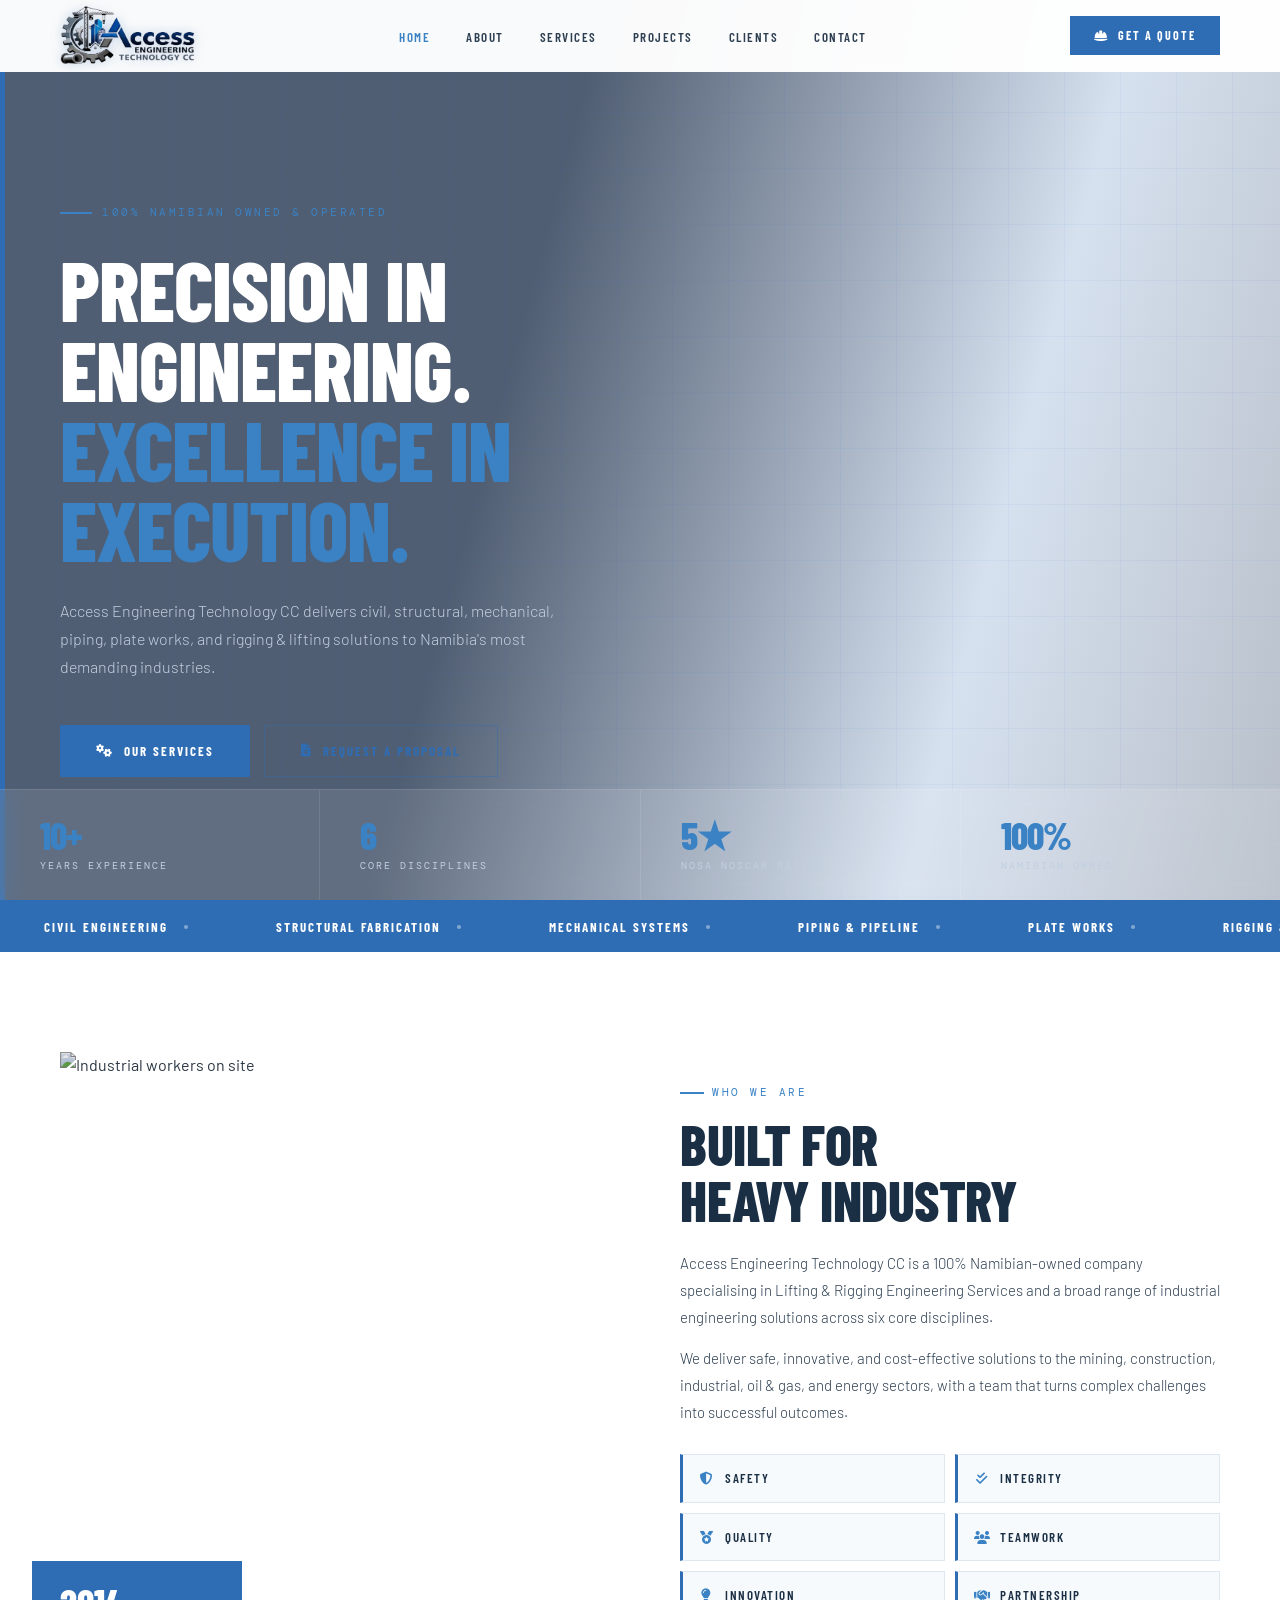
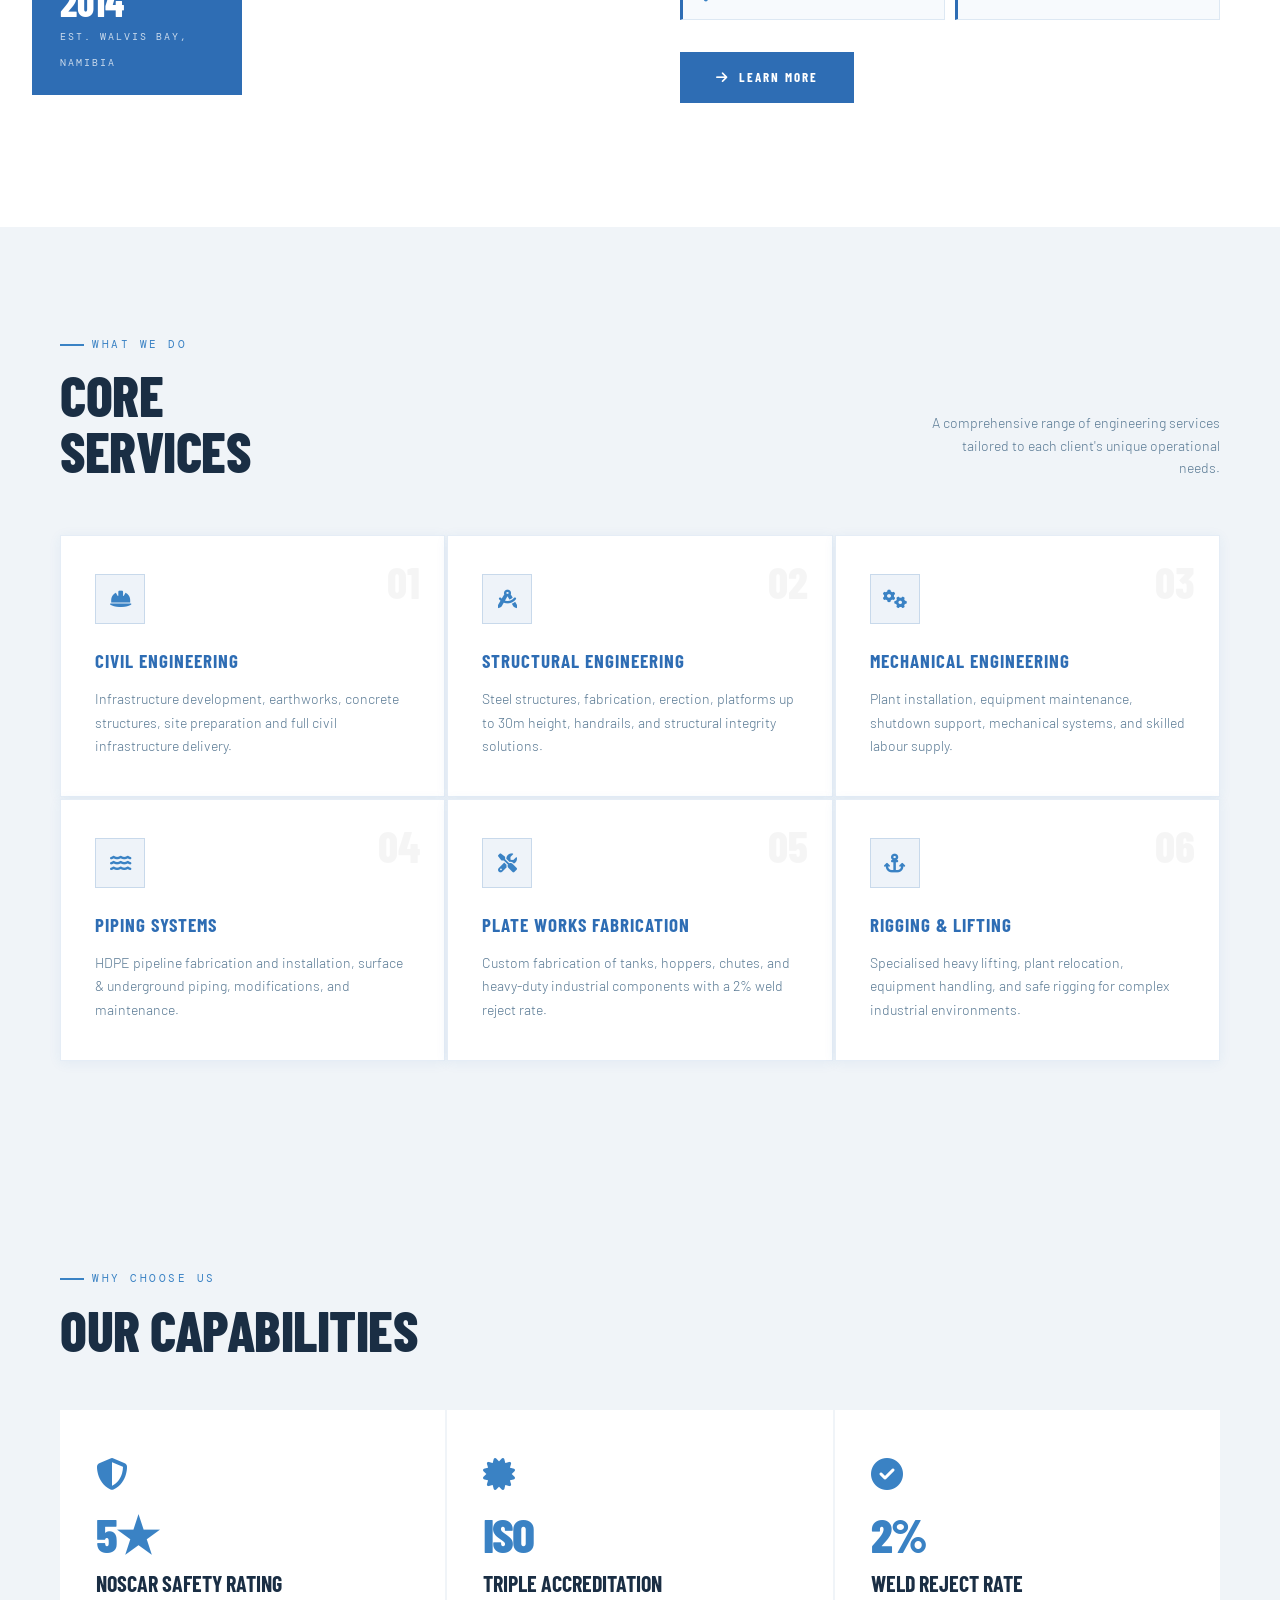
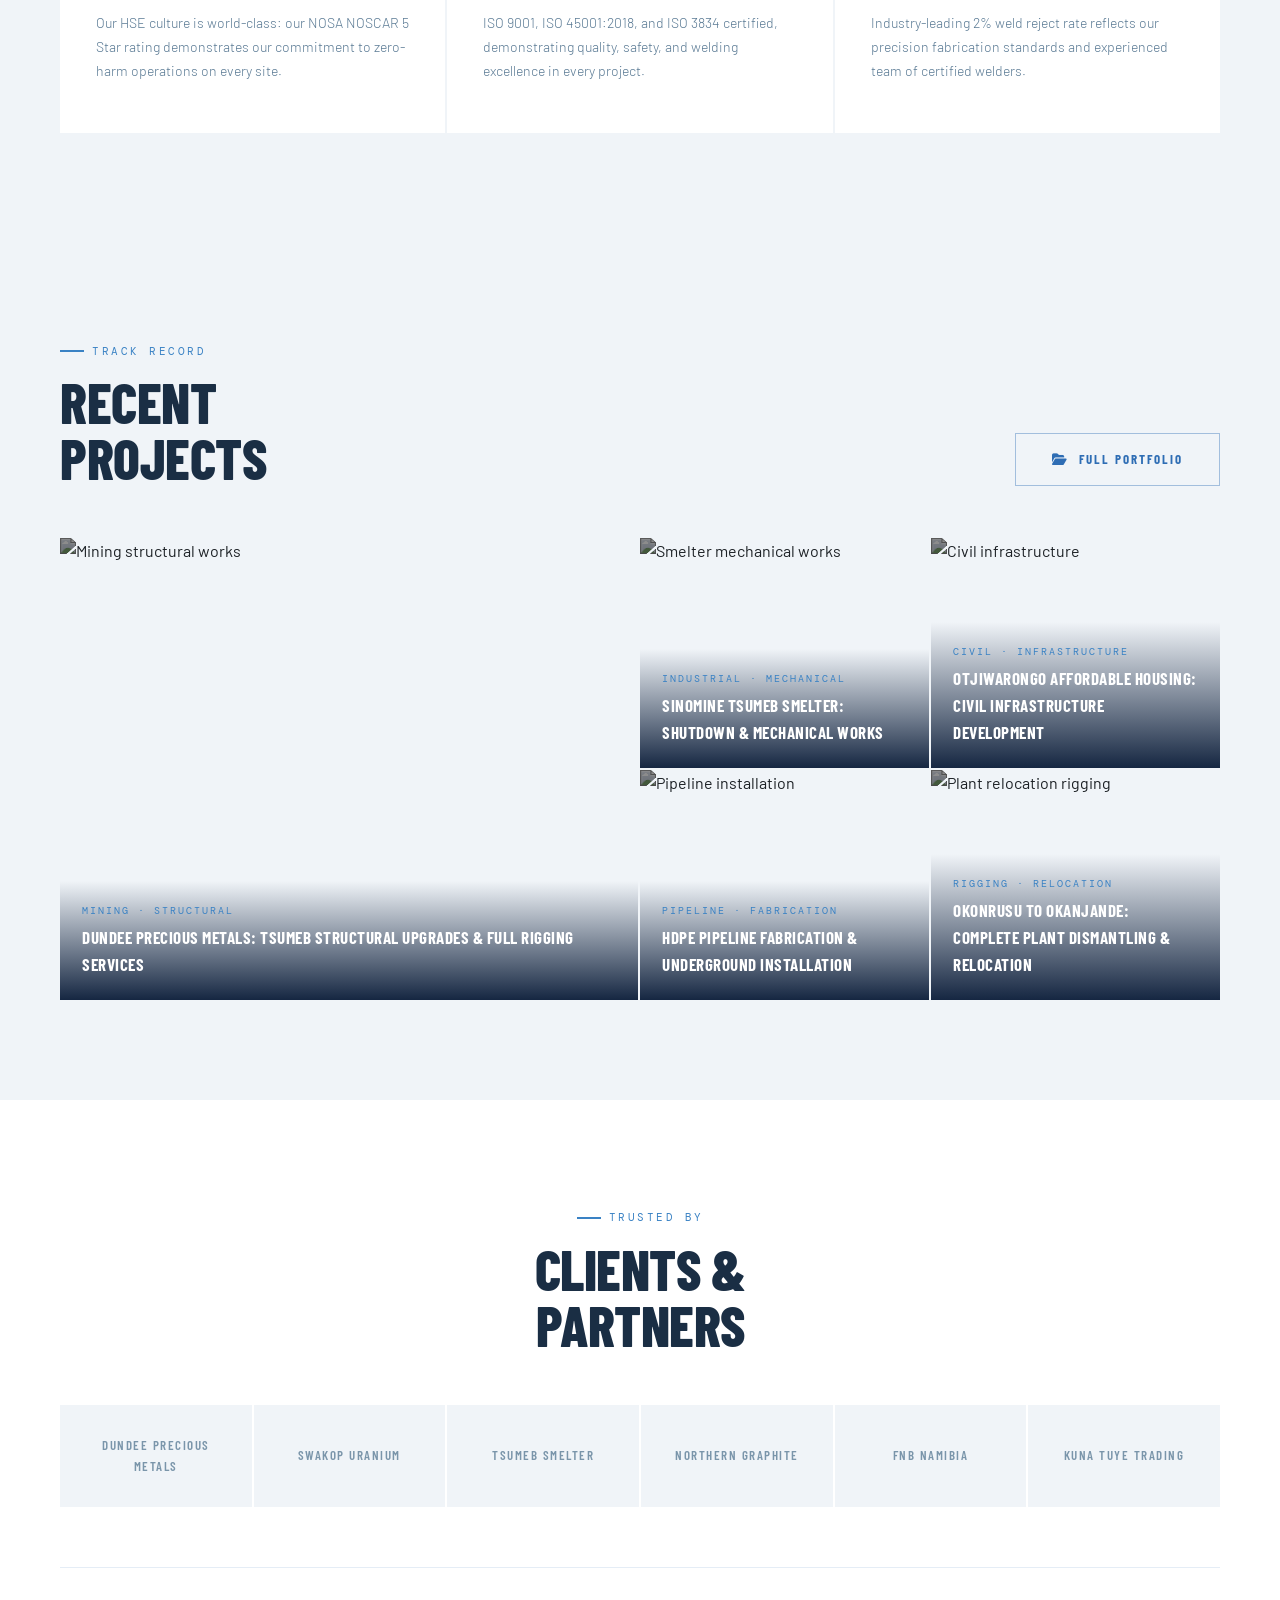
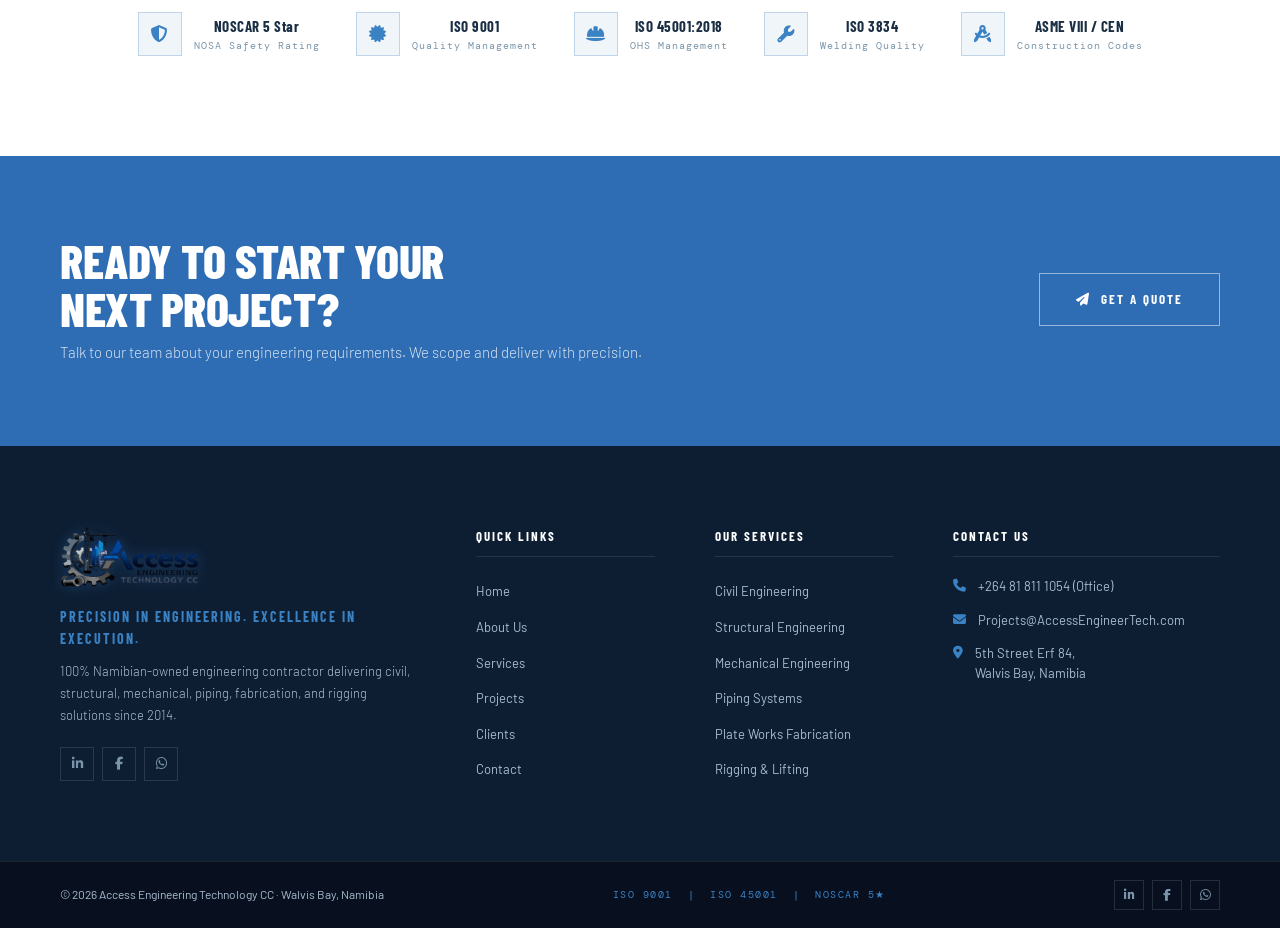
==== index.html @ 1b0ab581 "Add hero image slideshow with 4 engineering images" ====
<!doctype html>
<html lang="en">
<head>
  <meta charset="UTF-8" />
  <meta name="viewport" content="width=device-width, initial-scale=1.0" />
  <title>Access Engineering Technology CC</title>
  <link rel="preconnect" href="https://fonts.googleapis.com" />
  <link rel="preconnect" href="https://fonts.gstatic.com" crossorigin />
  <link href="https://fonts.googleapis.com/css2?family=Barlow+Condensed:wght@400;600;700;800&family=Barlow:wght@300;400;500;600&family=DM+Mono:wght@400;500&display=swap" rel="stylesheet" />
  <link rel="stylesheet" href="https://cdnjs.cloudflare.com/ajax/libs/font-awesome/6.5.0/css/all.min.css" />
  <link rel="icon" type="image/png" href="assets/access-logo.png" />
  <link rel="stylesheet" href="css/style.css" />
</head>
<body>

<!-- NAV -->
<nav id="main-nav">
  <a href="index.html" class="nav-logo">
    <img src="assets/access-logo.png" alt="Access Engineering Technology CC" class="nav-logo-img" />
  </a>
  <ul class="nav-links" id="nav-links">
    <li><a href="index.html">Home</a></li>
    <li><a href="about.html">About</a></li>
    <li><a href="services.html">Services</a></li>
    <li><a href="projects.html">Projects</a></li>
    <li><a href="clients.html">Clients</a></li>
    <li><a href="contact.html">Contact</a></li>
  </ul>
  <a href="contact.html" class="nav-cta"><i class="fas fa-hard-hat"></i> Get a Quote</a>
  <button class="menu-btn" id="menu-btn"><i class="fas fa-bars"></i></button>
</nav>
<div class="nav-mobile-menu" id="mobile-menu">
  <a href="index.html">Home</a>
  <a href="about.html">About</a>
  <a href="services.html">Services</a>
  <a href="projects.html">Projects</a>
  <a href="clients.html">Clients</a>
  <a href="contact.html">Contact</a>
</div>

<!-- HERO -->
<div class="hero" id="home">
  <div class="hero-bg">
    <div class="hero-slide hero-slide-1 active"></div>
    <div class="hero-slide hero-slide-2"></div>
    <div class="hero-slide hero-slide-3"></div>
    <div class="hero-slide hero-slide-4"></div>
  </div>
  <div class="hero-overlay"></div>
  <div class="hero-grid"></div>
  <div class="hero-bar"></div>
  <div class="hero-content">
    <div class="hero-tag">100% Namibian Owned &amp; Operated</div>
    <h1>Precision in<br />Engineering.<em>Excellence in<br />Execution.</em></h1>
    <p class="hero-desc">Access Engineering Technology CC delivers civil, structural, mechanical, piping, plate works, and rigging &amp; lifting solutions to Namibia's most demanding industries.</p>
    <div class="hero-actions">
      <a href="services.html" class="btn-primary"><i class="fas fa-cogs"></i> Our Services</a>
      <a href="contact.html" class="btn-outline"><i class="fas fa-file-alt"></i> Request a Proposal</a>
    </div>
  </div>
  <div class="hero-stats">
    <div class="stat-item"><span class="stat-number">10+</span><span class="stat-label">Years Experience</span></div>
    <div class="stat-item"><span class="stat-number">6</span><span class="stat-label">Core Disciplines</span></div>
    <div class="stat-item"><span class="stat-number">5★</span><span class="stat-label">NOSA NOSCAR Rating</span></div>
    <div class="stat-item"><span class="stat-number">100%</span><span class="stat-label">Namibian Owned</span></div>
  </div>
</div>

<!-- TICKER -->
<div class="ticker-strip">
  <div class="ticker-inner">
    <span class="ticker-item">Civil Engineering<span class="ticker-dot"></span></span>
    <span class="ticker-item">Structural Fabrication<span class="ticker-dot"></span></span>
    <span class="ticker-item">Mechanical Systems<span class="ticker-dot"></span></span>
    <span class="ticker-item">Piping &amp; Pipeline<span class="ticker-dot"></span></span>
    <span class="ticker-item">Plate Works<span class="ticker-dot"></span></span>
    <span class="ticker-item">Rigging &amp; Lifting<span class="ticker-dot"></span></span>
    <span class="ticker-item">ISO 9001 &amp; 45001 Accredited<span class="ticker-dot"></span></span>
    <span class="ticker-item">Civil Engineering<span class="ticker-dot"></span></span>
    <span class="ticker-item">Structural Fabrication<span class="ticker-dot"></span></span>
    <span class="ticker-item">Mechanical Systems<span class="ticker-dot"></span></span>
    <span class="ticker-item">Piping &amp; Pipeline<span class="ticker-dot"></span></span>
    <span class="ticker-item">Plate Works<span class="ticker-dot"></span></span>
    <span class="ticker-item">Rigging &amp; Lifting<span class="ticker-dot"></span></span>
    <span class="ticker-item">ISO 9001 &amp; 45001 Accredited<span class="ticker-dot"></span></span>
  </div>
</div>

<!-- ABOUT TEASER -->
<section class="about">
  <div class="about-image-block fade-in">
    <img class="about-image" src="https://images.unsplash.com/photo-1504307651254-35680f356dfd?w=1200&q=80" alt="Industrial workers on site" />
    <div class="about-banner"><strong>2014</strong><span>Est. Walvis Bay, Namibia</span></div>
  </div>
  <div class="about-content">
    <div class="section-tag fade-in">Who We Are</div>
    <h2 class="section-title fade-in stagger-1">Built for<br />Heavy Industry</h2>
    <p class="fade-in stagger-2 about-first-para">Access Engineering Technology CC is a 100% Namibian-owned company specialising in Lifting &amp; Rigging Engineering Services and a broad range of industrial engineering solutions across six core disciplines.</p>
    <p class="fade-in stagger-3">We deliver safe, innovative, and cost-effective solutions to the mining, construction, industrial, oil &amp; gas, and energy sectors, with a team that turns complex challenges into successful outcomes.</p>
    <div class="about-values fade-in stagger-4">
      <div class="value-item"><i class="fas fa-shield-alt"></i><span>Safety</span></div>
      <div class="value-item"><i class="fas fa-check-double"></i><span>Integrity</span></div>
      <div class="value-item"><i class="fas fa-medal"></i><span>Quality</span></div>
      <div class="value-item"><i class="fas fa-users"></i><span>Teamwork</span></div>
      <div class="value-item"><i class="fas fa-lightbulb"></i><span>Innovation</span></div>
      <div class="value-item"><i class="fas fa-handshake"></i><span>Partnership</span></div>
    </div>
    <div class="fade-in stagger-5 about-cta-wrap">
      <a href="about.html" class="btn-primary"><i class="fas fa-arrow-right"></i> Learn More</a>
    </div>
  </div>
</section>

<!-- CORE SERVICES TEASER -->
<section class="services">
  <div class="services-header">
    <div>
      <div class="section-tag fade-in">What We Do</div>
      <h2 class="section-title fade-in stagger-1">Core<br />Services</h2>
    </div>
    <p class="services-header-desc fade-in stagger-2" >A comprehensive range of engineering services tailored to each client's unique operational needs.</p>
  </div>
  <div class="services-grid">
    <a href="services.html" class="service-card fade-in">
      <span class="service-num">01</span>
      <div class="service-icon"><i class="fas fa-hard-hat"></i></div>
      <h3>Civil Engineering</h3>
      <p>Infrastructure development, earthworks, concrete structures, site preparation and full civil infrastructure delivery.</p>
    </a>
    <a href="services.html" class="service-card fade-in stagger-1">
      <span class="service-num">02</span>
      <div class="service-icon"><i class="fas fa-drafting-compass"></i></div>
      <h3>Structural Engineering</h3>
      <p>Steel structures, fabrication, erection, platforms up to 30m height, handrails, and structural integrity solutions.</p>
    </a>
    <a href="services.html" class="service-card fade-in stagger-2">
      <span class="service-num">03</span>
      <div class="service-icon"><i class="fas fa-cogs"></i></div>
      <h3>Mechanical Engineering</h3>
      <p>Plant installation, equipment maintenance, shutdown support, mechanical systems, and skilled labour supply.</p>
    </a>
    <a href="services.html" class="service-card fade-in stagger-3">
      <span class="service-num">04</span>
      <div class="service-icon"><i class="fas fa-water"></i></div>
      <h3>Piping Systems</h3>
      <p>HDPE pipeline fabrication and installation, surface &amp; underground piping, modifications, and maintenance.</p>
    </a>
    <a href="services.html" class="service-card fade-in stagger-4">
      <span class="service-num">05</span>
      <div class="service-icon"><i class="fas fa-tools"></i></div>
      <h3>Plate Works Fabrication</h3>
      <p>Custom fabrication of tanks, hoppers, chutes, and heavy-duty industrial components with a 2% weld reject rate.</p>
    </a>
    <a href="services.html" class="service-card fade-in stagger-5">
      <span class="service-num">06</span>
      <div class="service-icon"><i class="fas fa-anchor"></i></div>
      <h3>Rigging &amp; Lifting</h3>
      <p>Specialised heavy lifting, plant relocation, equipment handling, and safe rigging for complex industrial environments.</p>
    </a>
  </div>
</section>

<!-- WHY CHOOSE US -->
<section class="why-choose">
  <div class="section-tag fade-in">Why Choose Us</div>
  <h2 class="section-title fade-in stagger-1">Our Capabilities</h2>
  <div class="why-grid">
    <div class="why-card fade-in stagger-1">
      <i class="fas fa-shield-alt"></i>
      <div class="why-stat">5★</div>
      <h3>NOSCAR Safety Rating</h3>
      <p>Our HSE culture is world-class: our NOSA NOSCAR 5 Star rating demonstrates our commitment to zero-harm operations on every site.</p>
    </div>
    <div class="why-card fade-in stagger-2">
      <i class="fas fa-certificate"></i>
      <div class="why-stat">ISO</div>
      <h3>Triple Accreditation</h3>
      <p>ISO 9001, ISO 45001:2018, and ISO 3834 certified, demonstrating quality, safety, and welding excellence in every project.</p>
    </div>
    <div class="why-card fade-in stagger-3">
      <i class="fas fa-check-circle"></i>
      <div class="why-stat">2%</div>
      <h3>Weld Reject Rate</h3>
      <p>Industry-leading 2% weld reject rate reflects our precision fabrication standards and experienced team of certified welders.</p>
    </div>
  </div>
</section>

<!-- RECENT PROJECTS TEASER -->
<section class="projects">
  <div class="projects-header">
    <div>
      <div class="section-tag fade-in">Track Record</div>
      <h2 class="section-title fade-in stagger-1">Recent<br />Projects</h2>
    </div>
    <a href="projects.html" class="btn-outline fade-in stagger-2"><i class="fas fa-folder-open"></i> Full Portfolio</a>
  </div>
  <div class="projects-grid">
    <div class="project-card large">
      <img class="project-img" src="https://images.unsplash.com/photo-1578328819058-b69f3a3b0f6b?w=1200&q=80" alt="Mining structural works" />
      <div class="project-info">
        <span class="project-tag">Mining · Structural</span>
        <h4>Dundee Precious Metals: Tsumeb Structural Upgrades &amp; Full Rigging Services</h4>
      </div>
    </div>
    <div class="project-card">
      <img class="project-img" src="https://images.unsplash.com/photo-1558618666-fcd25c85cd64?w=1200&q=80" alt="Smelter mechanical works" />
      <div class="project-info">
        <span class="project-tag">Industrial · Mechanical</span>
        <h4>Sinomine Tsumeb Smelter: Shutdown &amp; Mechanical Works</h4>
      </div>
    </div>
    <div class="project-card">
      <img class="project-img" src="https://images.unsplash.com/photo-1504307651254-35680f356dfd?w=1200&q=80" alt="Civil infrastructure" />
      <div class="project-info">
        <span class="project-tag">Civil · Infrastructure</span>
        <h4>Otjiwarongo Affordable Housing: Civil Infrastructure Development</h4>
      </div>
    </div>
    <div class="project-card">
      <img class="project-img" src="https://images.unsplash.com/photo-1565884280295-98eb83e41c65?w=1200&q=80" alt="Pipeline installation" />
      <div class="project-info">
        <span class="project-tag">Pipeline · Fabrication</span>
        <h4>HDPE Pipeline Fabrication &amp; Underground Installation</h4>
      </div>
    </div>
    <div class="project-card">
      <img class="project-img" src="https://images.unsplash.com/photo-1581091226825-a6a2a5aee158?w=1200&q=80" alt="Plant relocation rigging" />
      <div class="project-info">
        <span class="project-tag">Rigging · Relocation</span>
        <h4>Okonrusu to Okanjande: Complete Plant Dismantling &amp; Relocation</h4>
      </div>
    </div>
  </div>
</section>

<!-- CLIENTS TEASER -->
<section class="clients">
  <div class="section-tag section-tag--center">Trusted By</div>
  <h2 class="section-title">Clients &amp;<br />Partners</h2>
  <div class="clients-grid">
    <div class="client-logo fade-in"><span>Dundee Precious Metals</span></div>
    <div class="client-logo fade-in stagger-1"><span>Swakop Uranium</span></div>
    <div class="client-logo fade-in stagger-2"><span>Tsumeb Smelter</span></div>
    <div class="client-logo fade-in stagger-3"><span>Northern Graphite</span></div>
    <div class="client-logo fade-in stagger-4"><span>FNB Namibia</span></div>
    <div class="client-logo fade-in stagger-5"><span>Kuna Tuye Trading</span></div>
  </div>
  <div class="certifications fade-in">
    <div class="cert-item">
      <div class="cert-icon"><i class="fas fa-shield-alt"></i></div>
      <div class="cert-text"><strong>NOSCAR 5 Star</strong><span>NOSA Safety Rating</span></div>
    </div>
    <div class="cert-item">
      <div class="cert-icon"><i class="fas fa-certificate"></i></div>
      <div class="cert-text"><strong>ISO 9001</strong><span>Quality Management</span></div>
    </div>
    <div class="cert-item">
      <div class="cert-icon"><i class="fas fa-hard-hat"></i></div>
      <div class="cert-text"><strong>ISO 45001:2018</strong><span>OHS Management</span></div>
    </div>
    <div class="cert-item">
      <div class="cert-icon"><i class="fas fa-wrench"></i></div>
      <div class="cert-text"><strong>ISO 3834</strong><span>Welding Quality</span></div>
    </div>
    <div class="cert-item">
      <div class="cert-icon"><i class="fas fa-drafting-compass"></i></div>
      <div class="cert-text"><strong>ASME VIII / CEN</strong><span>Construction Codes</span></div>
    </div>
  </div>
</section>

<!-- CTA BANNER -->
<div class="cta-banner">
  <div>
    <h2>Ready to Start Your<br />Next Project?</h2>
    <p>Talk to our team about your engineering requirements. We scope and deliver with precision.</p>
  </div>
  <a href="contact.html" class="btn-outline"><i class="fas fa-paper-plane"></i> Get a Quote</a>
</div>

<!-- FOOTER -->
<footer>
  <div class="footer-top">
    <div class="footer-brand">
      <a href="index.html" class="footer-logo">
        <img src="assets/access-logo.png" alt="Access Engineering Technology CC" class="footer-logo-img" />
      </a>
      <div class="footer-tagline">Precision in Engineering. Excellence in Execution.</div>
      <p class="footer-desc">100% Namibian-owned engineering contractor delivering civil, structural, mechanical, piping, fabrication, and rigging solutions since 2014.</p>
      <div class="footer-social">
        <a href="#" aria-label="LinkedIn"><i class="fab fa-linkedin-in"></i></a>
        <a href="#" aria-label="Facebook"><i class="fab fa-facebook-f"></i></a>
        <a href="#" aria-label="WhatsApp"><i class="fab fa-whatsapp"></i></a>
      </div>
    </div>
    <div class="footer-col">
      <h4>Quick Links</h4>
      <ul>
        <li><a href="index.html">Home</a></li>
        <li><a href="about.html">About Us</a></li>
        <li><a href="services.html">Services</a></li>
        <li><a href="projects.html">Projects</a></li>
        <li><a href="clients.html">Clients</a></li>
        <li><a href="contact.html">Contact</a></li>
      </ul>
    </div>
    <div class="footer-col">
      <h4>Our Services</h4>
      <ul>
        <li><a href="services.html">Civil Engineering</a></li>
        <li><a href="services.html">Structural Engineering</a></li>
        <li><a href="services.html">Mechanical Engineering</a></li>
        <li><a href="services.html">Piping Systems</a></li>
        <li><a href="services.html">Plate Works Fabrication</a></li>
        <li><a href="services.html">Rigging &amp; Lifting</a></li>
      </ul>
    </div>
    <div class="footer-col">
      <h4>Contact Us</h4>
      <div class="footer-contact-list">
        <div class="footer-contact-item">
          <i class="fas fa-phone"></i>
          <span><a href="tel:+264818111054">+264 81 811 1054 (Office)</a></span>
        </div>
        <div class="footer-contact-item">
          <i class="fas fa-envelope"></i>
          <span><a href="mailto:Projects@AccessEngineerTech.com">Projects@AccessEngineerTech.com</a></span>
        </div>
        <div class="footer-contact-item">
          <i class="fas fa-map-marker-alt"></i>
          <span>5th Street Erf 84,<br />Walvis Bay, Namibia</span>
        </div>
      </div>
    </div>
  </div>
  <div class="footer-bottom">
    <div class="footer-copy">&copy; 2026 Access Engineering Technology CC &middot; Walvis Bay, Namibia</div>
    <div class="footer-certs">ISO 9001 &nbsp;|&nbsp; ISO 45001 &nbsp;|&nbsp; NOSCAR 5&#9733;</div>
    <div class="footer-bottom-social">
      <a href="#" aria-label="LinkedIn"><i class="fab fa-linkedin-in"></i></a>
      <a href="#" aria-label="Facebook"><i class="fab fa-facebook-f"></i></a>
      <a href="#" aria-label="WhatsApp"><i class="fab fa-whatsapp"></i></a>
    </div>
  </div>
</footer>

<script src="js/main.js"></script>
</body>
</html>
---- css/style.css ----
/* ── VARIABLES ── */
:root {
  --navy:        #F0F4F8;
  --navy-mid:    #FFFFFF;
  --navy-light:  #E4ECF4;
  --royal:       #2E6DB4;
  --royal-bright:#1F5A9E;
  --cobalt:      #3A82C4;
  --steel:       #5B8DB8;
  --white:       #FFFFFF;
  --off-white:   #F7FAFD;
  --grey-light:  #4A6380;
  --grey-mid:    #7A95AA;
  --grey-dark:   #A8BDD0;
  --text-body:   #2C3E50;
  --text-dim:    #5A7A94;
  --border:      rgba(46,109,180,0.12);
  --border-blue: rgba(46,109,180,0.25);
}

/* ── RESET ── */
*, *::before, *::after { box-sizing: border-box; margin: 0; padding: 0; min-width: 0; }
html { scroll-behavior: smooth; }
body {
  font-family: "Barlow", sans-serif;
  background: var(--navy);
  color: var(--text-body);
  overflow-x: hidden;
  line-height: 1.6;
}

/* ── NAV ── */
nav {
  position: fixed;
  top: 0; left: 0; right: 0;
  z-index: 1000;
  display: flex;
  align-items: center;
  justify-content: space-between;
  padding: 0 60px;
  height: 72px;
  background: rgba(255,255,255,0.97);
  backdrop-filter: blur(14px);
  border-bottom: 1px solid rgba(46,109,180,0.15);
  transition: border-color 0.3s;
}
.nav-logo {
  display: flex;
  align-items: center;
  gap: 12px;
  text-decoration: none;
}
.nav-logo-img {
  height: 62px;
  width: auto;
  flex-shrink: 0;
  filter: drop-shadow(0 0 6px rgba(46,109,180,0.3));
}
.nav-logo-text { display: flex; flex-direction: column; line-height: 1.1; }
.nav-logo-text .top {
  font-family: "Barlow Condensed", sans-serif;
  font-weight: 800; font-size: 15px;
  color: #1A2E44; letter-spacing: 0.5px; text-transform: uppercase;
}
.nav-logo-text .sub {
  font-family: "DM Mono", monospace;
  font-size: 9px; color: var(--cobalt);
  letter-spacing: 2.5px; text-transform: uppercase;
}
.nav-links { display: flex; gap: 36px; list-style: none; }
.nav-links a {
  font-family: "Barlow Condensed", sans-serif;
  font-weight: 600; font-size: 13px;
  letter-spacing: 1.5px; text-transform: uppercase;
  color: #2C3E50; text-decoration: none;
  transition: color 0.2s;
}
.nav-links a:hover,
.nav-links a.active { color: var(--cobalt); }
.nav-cta {
  font-family: "Barlow Condensed", sans-serif;
  font-weight: 700; font-size: 12px;
  letter-spacing: 2px; text-transform: uppercase;
  color: var(--white); background: var(--royal);
  padding: 10px 24px; text-decoration: none;
  transition: background 0.2s;
  display: inline-flex; align-items: center; gap: 8px;
}
.nav-cta:hover { background: var(--royal-bright); }
.menu-btn {
  display: none; background: none; border: none;
  color: #2C3E50; font-size: 22px; cursor: pointer;
}
.nav-mobile-menu {
  display: none;
  position: fixed;
  top: 72px; left: 0; right: 0;
  background: rgba(255,255,255,0.99);
  padding: 24px 32px;
  gap: 18px;
  flex-direction: column;
  border-top: 1px solid rgba(46,109,180,0.15);
  z-index: 999;
}
.nav-mobile-menu.open { display: flex; }
.nav-mobile-menu a {
  font-family: "Barlow Condensed", sans-serif;
  font-weight: 600; font-size: 15px;
  letter-spacing: 1.5px; text-transform: uppercase;
  color: #2C3E50; text-decoration: none;
  transition: color 0.2s; padding: 6px 0;
}
.nav-mobile-menu a:hover,
.nav-mobile-menu a.active { color: var(--cobalt); }

/* ── BUTTONS ── */
.btn-primary {
  font-family: "Barlow Condensed", sans-serif;
  font-weight: 700; font-size: 13px;
  letter-spacing: 2px; text-transform: uppercase;
  color: var(--white); background: var(--royal);
  padding: 15px 36px; text-decoration: none;
  transition: background 0.2s, transform 0.2s;
  display: inline-flex; align-items: center; gap: 10px;
  border: none; cursor: pointer;
}
.btn-primary:hover { background: var(--royal-bright); transform: translateY(-1px); }
.btn-outline {
  font-family: "Barlow Condensed", sans-serif;
  font-weight: 700; font-size: 13px;
  letter-spacing: 2px; text-transform: uppercase;
  color: var(--royal); border: 1px solid rgba(46,109,180,0.4);
  padding: 15px 36px; text-decoration: none;
  transition: border-color 0.2s, color 0.2s;
  display: inline-flex; align-items: center; gap: 10px;
}
.btn-outline:hover { border-color: var(--royal); color: var(--royal-bright); }

/* ── SECTION COMMONS ── */
section { padding: 100px 60px; }
.section-tag {
  display: inline-flex; align-items: center; gap: 8px;
  font-family: "DM Mono", monospace;
  font-size: 11px; letter-spacing: 2.5px; text-transform: uppercase;
  color: var(--cobalt); margin-bottom: 14px;
}
.section-tag::before {
  content: ""; display: block;
  width: 24px; height: 2px; background: var(--cobalt);
}
.section-title {
  font-family: "Barlow Condensed", sans-serif;
  font-weight: 800; font-size: clamp(34px, 5vw, 56px);
  text-transform: uppercase; color: #1A2E44;
  line-height: 1; letter-spacing: -0.5px;
  overflow-wrap: break-word;
}

/* ── PAGE HERO (interior pages) ── */
.page-hero {
  position: relative;
  height: 40vh; min-height: 280px;
  display: flex; align-items: center;
  padding: 72px 60px 0;
  overflow: hidden;
}
.page-hero-bg {
  position: absolute; inset: 0;
  background-size: cover; background-position: center;
  filter: brightness(0.6) saturate(0.85);
}
.page-hero-overlay {
  position: absolute; inset: 0;
  background: linear-gradient(105deg, rgba(12,30,58,0.7) 40%, rgba(27,86,176,0.15) 100%);
}
.page-hero-bar {
  position: absolute; left: 0; top: 0; bottom: 0;
  width: 5px; background: var(--royal);
}
.page-hero-content { position: relative; z-index: 2; }
.page-hero-tag {
  display: inline-flex; align-items: center; gap: 10px;
  font-family: "DM Mono", monospace;
  font-size: 11px; letter-spacing: 2.5px; text-transform: uppercase;
  color: var(--cobalt); margin-bottom: 16px;
}
.page-hero-tag::before {
  content: ""; display: block; width: 32px; height: 2px; background: var(--cobalt);
}
.page-hero h1 {
  font-family: "Barlow Condensed", sans-serif;
  font-weight: 800; font-size: clamp(40px, 6vw, 72px);
  line-height: 0.95; text-transform: uppercase;
  color: var(--white); letter-spacing: -1px;
}

/* ── HERO (homepage) ── */
.hero {
  position: relative;
  min-height: 100vh;
  display: flex; align-items: center;
  overflow: hidden; padding: 72px 60px 0;
}
.hero-bg { position: absolute; inset: 0; }
.hero-slide {
  position: absolute; inset: 0;
  background-size: cover; background-position: center 30%;
  filter: brightness(0.65) saturate(0.9);
  opacity: 0; transition: opacity 1.2s ease;
}
.hero-slide.active { opacity: 1; }
.hero-slide-1 { background-image: url("https://images.unsplash.com/photo-1504328345606-18bbc8c9d7d1?w=1800&q=80"); }
.hero-slide-2 { background-image: url("https://images.unsplash.com/photo-1590076082619-71cbeb9ed6ce?w=1800&q=80"); }
.hero-slide-3 { background-image: url("https://images.unsplash.com/photo-1541888946425-d81bb19240f5?w=1800&q=80"); }
.hero-slide-4 { background-image: url("https://images.unsplash.com/photo-1486325212027-8081e485255e?w=1800&q=80"); }
.hero-overlay {
  position: absolute; inset: 0;
  background: linear-gradient(105deg, rgba(12,30,58,0.7) 40%, rgba(27,86,176,0.12) 75%, rgba(12,30,58,0.25) 100%);
}
.hero-grid {
  position: absolute; inset: 0;
  background-image: linear-gradient(rgba(36,104,204,0.05) 1px, transparent 1px),
    linear-gradient(90deg, rgba(36,104,204,0.05) 1px, transparent 1px);
  background-size: 56px 56px;
}
.hero-bar { position: absolute; left: 0; top: 0; bottom: 0; width: 5px; background: var(--royal); }
.hero-content { position: relative; z-index: 2; max-width: 700px; }
.hero-tag {
  display: inline-flex; align-items: center; gap: 10px;
  font-family: "DM Mono", monospace;
  font-size: 11px; letter-spacing: 2.5px; text-transform: uppercase;
  color: var(--cobalt); margin-bottom: 28px;
}
.hero-tag::before { content: ""; display: block; width: 32px; height: 2px; background: var(--cobalt); }
.hero h1 {
  font-family: "Barlow Condensed", sans-serif;
  font-weight: 800; font-size: clamp(50px, 7vw, 84px);
  line-height: 0.95; text-transform: uppercase;
  color: var(--white); letter-spacing: -1px; margin-bottom: 28px;
}
.hero h1 em { font-style: normal; color: var(--cobalt); display: block; }
.hero-desc {
  font-size: 16px; font-weight: 300; color: #c2cfe0;
  line-height: 1.75; max-width: 500px; margin-bottom: 44px;
}
.hero-actions { display: flex; gap: 14px; flex-wrap: wrap; }
.hero-stats {
  position: absolute; bottom: 0; left: 0; right: 0;
  display: flex; border-top: 1px solid rgba(255,255,255,0.10);
  background: rgba(255,255,255,0.10); backdrop-filter: blur(10px); z-index: 2;
}
.stat-item {
  flex: 1; padding: 26px 40px; border-right: 1px solid rgba(255,255,255,0.10);
  display: flex; flex-direction: column;
}
.stat-item:last-child { border-right: none; }
.stat-number {
  font-family: "Barlow Condensed", sans-serif;
  font-weight: 800; font-size: 38px;
  color: var(--cobalt); line-height: 1; letter-spacing: -1px;
}
.stat-label {
  font-family: "DM Mono", monospace;
  font-size: 10px; letter-spacing: 2px; text-transform: uppercase;
  color: #c2cfe0; margin-top: 4px;
}

/* ── TICKER ── */
.ticker-strip { background: var(--royal); padding: 13px 0; overflow: hidden; white-space: nowrap; }
.ticker-inner { display: inline-flex; animation: ticker 32s linear infinite; }
.ticker-item {
  display: inline-flex; align-items: center; gap: 16px;
  padding: 0 44px;
  font-family: "Barlow Condensed", sans-serif;
  font-weight: 700; font-size: 13px;
  letter-spacing: 2px; text-transform: uppercase; color: var(--white);
}
.ticker-dot { width: 4px; height: 4px; background: rgba(255,255,255,0.4); border-radius: 50%; flex-shrink: 0; }
@keyframes ticker { 0% { transform: translateX(0); } 100% { transform: translateX(-50%); } }

/* ── ABOUT TEASER / ABOUT PAGE ── */
.about {
  background: var(--navy-mid);
  display: grid; grid-template-columns: 1fr 1fr;
  gap: 80px; align-items: center;
}
.about-image-block { position: relative; }
.about-image {
  width: 100%; aspect-ratio: 4/5; object-fit: cover;
  filter: saturate(0.75) brightness(0.9); display: block;
}
.about-banner {
  position: absolute; bottom: 32px; left: -28px;
  background: var(--royal); color: var(--white);
  padding: 22px 28px; width: 210px;
}
.about-banner strong {
  font-family: "Barlow Condensed", sans-serif;
  font-weight: 800; font-size: 38px; display: block; line-height: 1;
}
.about-banner span {
  font-family: "DM Mono", monospace;
  font-size: 10px; letter-spacing: 2px; text-transform: uppercase;
  color: rgba(255,255,255,0.75);
}
.about-content p {
  font-size: 15px; font-weight: 300; color: var(--text-body);
  line-height: 1.8; margin-bottom: 14px;
}
.about-values { display: grid; grid-template-columns: 1fr 1fr; gap: 10px; margin-top: 28px; }
.value-item {
  display: flex; align-items: center; gap: 12px;
  padding: 13px 16px; border: 1px solid var(--border);
  border-left: 3px solid var(--royal);
  background: #F7FAFD;
}
.value-item i { color: var(--cobalt); font-size: 13px; width: 14px; text-align: center; }
.value-item span {
  font-family: "Barlow Condensed", sans-serif;
  font-weight: 600; font-size: 13px;
  letter-spacing: 1.5px; text-transform: uppercase; color: #1A2E44;
}

/* ── VALUES GRID (about page) ── */
.values-section { background: var(--navy); }
.values-grid { display: grid; grid-template-columns: repeat(3, 1fr); gap: 2px; margin-top: 52px; }
.value-card {
  background: var(--navy-mid); padding: 44px 36px;
  border-top: 3px solid var(--royal);
  transition: background 0.25s;
}
.value-card:hover { background: var(--navy-light); }
.value-card-icon {
  width: 52px; height: 52px;
  background: rgba(46,109,180,0.08); border: 1px solid rgba(46,109,180,0.2);
  display: flex; align-items: center; justify-content: center;
  color: var(--cobalt); font-size: 20px; margin-bottom: 20px;
}
.value-card h3 {
  font-family: "Barlow Condensed", sans-serif;
  font-weight: 700; font-size: 18px; text-transform: uppercase;
  letter-spacing: 1px; color: #1A2E44; margin-bottom: 10px;
}
.value-card p { font-size: 14px; font-weight: 300; color: var(--text-dim); line-height: 1.7; }

/* ── VISION / MISSION ── */
.vision-mission {
  background: var(--navy);
  display: grid; grid-template-columns: repeat(3, 1fr);
  gap: 2px; padding: 0;
}
.vm-card {
  padding: 60px 44px; border-top: 4px solid var(--royal);
  position: relative; overflow: hidden;
  box-shadow: 0 2px 16px rgba(46,109,180,0.08);
}
.vm-card:nth-child(1) { background: var(--navy-mid); border-color: var(--royal-bright); }
.vm-card:nth-child(2) { background: var(--navy-light); border-color: var(--steel); }
.vm-card:nth-child(3) { background: var(--navy-mid); border-color: var(--grey-dark); }
.vm-label {
  font-family: "DM Mono", monospace;
  font-size: 11px; letter-spacing: 3px; text-transform: uppercase;
  color: var(--cobalt); margin-bottom: 18px;
  display: flex; align-items: center; gap: 10px;
}
.vm-label i { font-size: 13px; }
.vm-card h3 {
  font-family: "Barlow Condensed", sans-serif;
  font-weight: 800; font-size: 28px; text-transform: uppercase;
  color: #1A2E44; margin-bottom: 14px; line-height: 1;
}
.vm-card p { font-size: 14px; font-weight: 300; color: var(--text-body); line-height: 1.75; }

/* ── MANAGEMENT ── */
.management-section { background: var(--navy-mid); }
.management-grid { display: grid; grid-template-columns: 280px 1fr; gap: 60px; margin-top: 52px; align-items: start; }
.mgmt-cards { display: flex; flex-direction: column; gap: 24px; }
.mgmt-card {
  background: var(--navy); border: 1px solid var(--border);
  border-top: 3px solid var(--royal);
}
.mgmt-photo {
  width: 100%; aspect-ratio: 1/1; object-fit: cover;
  filter: saturate(0.5) brightness(0.75); display: block;
}
.mgmt-info { padding: 24px; }
.mgmt-name {
  font-family: "Barlow Condensed", sans-serif;
  font-weight: 700; font-size: 20px; text-transform: uppercase;
  color: #1A2E44; letter-spacing: 0.5px;
}
.mgmt-title {
  font-family: "DM Mono", monospace;
  font-size: 10px; letter-spacing: 2px; text-transform: uppercase;
  color: var(--cobalt); margin-top: 6px;
}
.org-list { list-style: none; }
.org-list li {
  padding: 16px 0; border-bottom: 1px solid var(--border);
  display: flex; align-items: center; gap: 14px;
  font-size: 14px; color: var(--text-body);
}
.org-list li i { color: var(--cobalt); font-size: 11px; flex-shrink: 0; }
.org-list li strong {
  font-family: "Barlow Condensed", sans-serif;
  font-weight: 600; font-size: 15px; text-transform: uppercase;
  color: #1A2E44; display: block; letter-spacing: 0.5px;
}

/* ── SERVICES ── */
.services { background: var(--navy); }
.services-header { display: flex; justify-content: space-between; align-items: flex-end; margin-bottom: 56px; }
.services-header-desc { max-width: 300px; font-size: 14px; font-weight: 300; color: var(--text-dim); text-align: right; }
.services-grid { display: grid; grid-template-columns: repeat(3, 1fr); gap: 2px; }
.service-card {
  background: var(--navy-mid); padding: 38px 34px;
  position: relative; overflow: hidden;
  border: 1px solid var(--border);
  box-shadow: 0 2px 12px rgba(46,109,180,0.07);
  transition: background 0.25s; cursor: default;
  text-decoration: none; display: block;
}
.service-card::after {
  content: ""; position: absolute; bottom: 0; left: 0;
  width: 0; height: 3px; background: var(--royal); transition: width 0.3s;
}
.service-card:hover { background: #EBF2FA; }
.service-card:hover::after { width: 100%; }
.service-icon {
  width: 50px; height: 50px;
  background: rgba(46,109,180,0.08); border: 1px solid rgba(46,109,180,0.2);
  display: flex; align-items: center; justify-content: center;
  margin-bottom: 22px; color: var(--cobalt); font-size: 19px;
  transition: background 0.25s;
}
.service-card:hover .service-icon { background: rgba(46,109,180,0.15); }
.service-card h3 {
  font-family: "Barlow Condensed", sans-serif;
  font-weight: 700; font-size: 19px; text-transform: uppercase;
  letter-spacing: 1px; color: var(--royal); margin-bottom: 10px;
}
.service-card p { font-size: 14px; font-weight: 300; color: var(--text-dim); line-height: 1.7; }
.service-num {
  position: absolute; top: 24px; right: 24px;
  font-family: "Barlow Condensed", sans-serif;
  font-weight: 800; font-size: 44px;
  color: rgba(0,0,0,0.04); line-height: 1;
}

/* ── SERVICE DETAIL (services page) ── */
.service-detail { padding: 100px 60px; }
.service-detail:nth-child(even) { background: var(--navy-mid); }
.service-detail:nth-child(odd) { background: var(--navy); }
.service-detail-grid {
  display: grid; grid-template-columns: 1fr 1fr;
  gap: 80px; align-items: center;
}
.service-detail-grid.reverse { direction: rtl; }
.service-detail-grid.reverse > * { direction: ltr; }
.service-detail-img {
  width: 100%; aspect-ratio: 4/3; object-fit: cover;
  filter: saturate(0.6) brightness(0.75); display: block;
}
.service-detail-content .service-icon { margin-bottom: 20px; }
.service-detail-content h2 {
  font-family: "Barlow Condensed", sans-serif;
  font-weight: 800; font-size: clamp(28px, 4vw, 44px);
  text-transform: uppercase; color: #1A2E44;
  line-height: 1; letter-spacing: -0.5px; margin-bottom: 16px;
}
.service-detail-content p {
  font-size: 15px; font-weight: 300; color: var(--text-body);
  line-height: 1.8; margin-bottom: 20px;
}
.service-bullets { list-style: none; margin-top: 10px; }
.service-bullets li {
  display: flex; align-items: flex-start; gap: 12px;
  padding: 10px 0; border-bottom: 1px solid var(--border);
  font-size: 14px; color: var(--text-body);
}
.service-bullets li i { color: var(--cobalt); font-size: 11px; flex-shrink: 0; margin-top: 4px; }

/* ── CAPABILITIES ── */
.capabilities {
  background: var(--navy-mid);
  display: grid; grid-template-columns: 1fr 1fr;
  gap: 80px; align-items: center;
}
.capabilities-image { position: relative; aspect-ratio: 4/3; }
.capabilities-image img {
  width: 100%; height: 100%; object-fit: cover;
  filter: saturate(0.7) brightness(0.85); display: block;
}
.cap-badge {
  position: absolute; top: 28px; right: -20px;
  background: var(--royal); padding: 18px 22px;
  display: flex; flex-direction: column; align-items: center; gap: 2px;
  border-left: 3px solid var(--royal-bright);
}
.cap-badge strong {
  font-family: "Barlow Condensed", sans-serif;
  font-weight: 800; font-size: 30px; color: var(--white); line-height: 1;
}
.cap-badge span {
  font-family: "DM Mono", monospace;
  font-size: 9px; letter-spacing: 1.5px; text-transform: uppercase;
  color: rgba(255,255,255,0.7); text-align: center;
}
.cap-list { list-style: none; margin-top: 28px; }
.cap-list li {
  display: flex; align-items: center; gap: 14px;
  padding: 15px 0; border-bottom: 1px solid var(--border);
  font-size: 15px; color: var(--text-body);
}
.cap-list li i { color: var(--cobalt); font-size: 11px; flex-shrink: 0; }

/* ── WHY CHOOSE US STATS ── */
.why-choose { background: var(--navy); }
.why-grid { display: grid; grid-template-columns: repeat(3, 1fr); gap: 2px; margin-top: 52px; }
.why-card {
  background: var(--navy-mid); padding: 48px 36px;
  border-bottom: 3px solid transparent;
  transition: border-color 0.25s, background 0.25s;
}
.why-card:hover { border-color: var(--royal); background: var(--navy-light); }
.why-card i { font-size: 32px; color: var(--cobalt); margin-bottom: 20px; display: block; }
.why-card h3 {
  font-family: "Barlow Condensed", sans-serif;
  font-weight: 700; font-size: 22px; text-transform: uppercase;
  color: #1A2E44; margin-bottom: 10px;
}
.why-card p { font-size: 14px; font-weight: 300; color: var(--text-dim); line-height: 1.7; }
.why-stat {
  font-family: "Barlow Condensed", sans-serif;
  font-weight: 800; font-size: 48px;
  color: var(--cobalt); line-height: 1; letter-spacing: -2px; margin-bottom: 8px;
}

/* ── SECTORS ── */
.sectors { background: var(--navy); }
.sectors-grid {
  display: grid; grid-template-columns: repeat(6, 1fr);
  gap: 2px; margin-top: 52px;
}
.sector-item {
  background: var(--navy-mid); padding: 34px 20px; text-align: center;
  border-bottom: 3px solid transparent;
  transition: border-color 0.25s, background 0.25s; cursor: default;
}
.sector-item:hover { border-color: var(--royal); background: #EBF2FA; }
.sector-item i { font-size: 26px; color: var(--grey-mid); display: block; margin-bottom: 14px; transition: color 0.25s; }
.sector-item:hover i { color: var(--cobalt); }
.sector-item span {
  font-family: "Barlow Condensed", sans-serif;
  font-weight: 700; font-size: 12px;
  letter-spacing: 2px; text-transform: uppercase; color: var(--grey-light);
}

/* ── PROJECTS ── */
.projects { background: var(--navy); }
.projects-header { display: flex; justify-content: space-between; align-items: flex-end; margin-bottom: 52px; }
.projects-grid { display: grid; grid-template-columns: 2fr 1fr 1fr; grid-template-rows: auto auto; gap: 2px; }
.project-card { position: relative; overflow: hidden; cursor: pointer; }
.project-card.large { grid-row: span 2; }
.project-img {
  width: 100%; height: 100%; min-height: 230px; object-fit: cover;
  filter: saturate(0.45) brightness(0.55); display: block;
  transition: filter 0.4s, transform 0.4s;
}
.project-card:hover .project-img { filter: saturate(0.65) brightness(0.7); transform: scale(1.03); }
.project-info {
  position: absolute; bottom: 0; left: 0; right: 0;
  padding: 22px;
  background: linear-gradient(transparent, rgba(12,30,58,0.96));
}
.project-tag {
  font-family: "DM Mono", monospace;
  font-size: 10px; letter-spacing: 2px; text-transform: uppercase;
  color: var(--cobalt); display: block; margin-bottom: 5px;
}
.project-info h4 {
  font-family: "Barlow Condensed", sans-serif;
  font-weight: 700; font-size: 17px; text-transform: uppercase;
  color: var(--white); letter-spacing: 0.5px;
}
.project-card::before {
  content: ""; position: absolute; left: 0; top: 0; bottom: 0;
  width: 4px; background: var(--royal);
  transform: scaleY(0); transition: transform 0.3s;
  transform-origin: bottom; z-index: 2;
}
.project-card:hover::before { transform: scaleY(1); }

/* ── PROJECTS FILTER (projects page) ── */
.projects-page { background: var(--navy); }
.filter-tabs { display: flex; gap: 2px; margin-bottom: 40px; flex-wrap: wrap; }
.filter-tab {
  font-family: "Barlow Condensed", sans-serif;
  font-weight: 600; font-size: 13px;
  letter-spacing: 1.5px; text-transform: uppercase;
  padding: 10px 22px; background: var(--navy-mid);
  color: var(--grey-mid); border: none; cursor: pointer;
  transition: background 0.2s, color 0.2s;
}
.filter-tab:hover { background: var(--navy-light); color: #2C3E50; }
.filter-tab.active { background: var(--royal); color: var(--white); }
.projects-cards-grid { display: grid; grid-template-columns: repeat(3, 1fr); gap: 2px; }
.proj-card {
  background: var(--navy-mid); overflow: hidden;
  transition: background 0.25s;
}
.proj-card-img {
  width: 100%; aspect-ratio: 16/10; object-fit: cover;
  filter: saturate(0.5) brightness(0.65); display: block;
  transition: filter 0.3s, transform 0.3s;
}
.proj-card:hover .proj-card-img { filter: saturate(0.7) brightness(0.8); transform: scale(1.02); }
.proj-card-body { padding: 24px; }
.proj-card-tag {
  font-family: "DM Mono", monospace;
  font-size: 10px; letter-spacing: 2px; text-transform: uppercase;
  color: var(--cobalt); display: block; margin-bottom: 8px;
}
.proj-card-body h3 {
  font-family: "Barlow Condensed", sans-serif;
  font-weight: 700; font-size: 18px; text-transform: uppercase;
  color: #1A2E44; letter-spacing: 0.5px; margin-bottom: 8px;
}
.proj-card-body p { font-size: 13px; font-weight: 300; color: var(--text-dim); line-height: 1.6; }
.proj-card[data-hidden="true"] { display: none; }

/* ── CLIENTS ── */
.clients { background: var(--navy-mid); text-align: center; }
.clients-grid { display: grid; grid-template-columns: repeat(6, 1fr); gap: 2px; margin-top: 52px; }
.client-logo {
  background: #F0F4F8; padding: 30px 20px;
  display: flex; align-items: center; justify-content: center;
  transition: background 0.25s;
}
.client-logo:hover { background: #E4ECF4; }
.client-logo span {
  font-family: "Barlow Condensed", sans-serif;
  font-weight: 600; font-size: 13px;
  letter-spacing: 1.5px; text-transform: uppercase;
  color: var(--grey-mid); transition: color 0.25s; text-align: center;
}
.client-logo:hover span { color: var(--grey-light); }

/* ── CLIENTS PAGE SPECIFIC ── */
.clients-page-grid { display: grid; grid-template-columns: repeat(3, 1fr); gap: 2px; margin-top: 52px; }
.client-card {
  background: #F0F4F8; padding: 44px 36px;
  border-bottom: 3px solid transparent; text-align: center;
  transition: border-color 0.25s, background 0.25s;
}
.client-card:hover { border-color: var(--royal); background: #E4ECF4; }
.client-card-icon {
  width: 64px; height: 64px;
  background: rgba(46,109,180,0.08); border: 1px solid rgba(46,109,180,0.2);
  display: flex; align-items: center; justify-content: center;
  color: var(--cobalt); font-size: 24px;
  margin: 0 auto 20px;
}
.client-card h3 {
  font-family: "Barlow Condensed", sans-serif;
  font-weight: 700; font-size: 18px; text-transform: uppercase;
  color: #1A2E44; letter-spacing: 0.5px; margin-bottom: 8px;
}
.client-card p { font-size: 13px; font-weight: 300; color: var(--text-dim); line-height: 1.6; }

/* ── JV SECTION ── */
.jv-section { background: var(--navy-light); padding: 80px 60px; }
.jv-grid { display: grid; grid-template-columns: 1fr 1fr; gap: 60px; align-items: center; margin-top: 48px; }
.jv-content h3 {
  font-family: "Barlow Condensed", sans-serif;
  font-weight: 800; font-size: 32px; text-transform: uppercase;
  color: #1A2E44; margin-bottom: 16px; overflow-wrap: break-word;
}
.jv-content p { font-size: 15px; font-weight: 300; color: var(--text-body); line-height: 1.8; margin-bottom: 14px; }
.jv-badge {
  background: var(--royal); padding: 40px;
  border-left: 4px solid var(--royal-bright); text-align: center;
}
.jv-badge strong {
  font-family: "Barlow Condensed", sans-serif;
  font-weight: 800; font-size: 36px; text-transform: uppercase;
  color: var(--white); display: block; margin-bottom: 8px;
}
.jv-badge span {
  font-family: "DM Mono", monospace;
  font-size: 11px; letter-spacing: 2px; text-transform: uppercase;
  color: rgba(255,255,255,0.7);
}

/* ── CERTIFICATIONS ── */
.certifications { display: flex; justify-content: center; gap: 36px; margin-top: 60px; padding-top: 44px; border-top: 1px solid var(--border); flex-wrap: wrap; }
.cert-item { display: flex; align-items: center; gap: 12px; }
.cert-icon {
  width: 44px; height: 44px;
  background: rgba(46,109,180,0.07); border: 1px solid var(--border-blue);
  display: flex; align-items: center; justify-content: center;
  color: var(--cobalt); font-size: 17px;
}
.cert-text { display: flex; flex-direction: column; }
.cert-text strong {
  font-family: "Barlow Condensed", sans-serif;
  font-weight: 700; font-size: 15px; color: #1A2E44; letter-spacing: 0.5px;
}
.cert-text span { font-family: "DM Mono", monospace; font-size: 10px; color: var(--grey-mid); letter-spacing: 1px; }

/* ── CERTS FULL SECTION ── */
.certs-section { background: var(--navy); }
.certs-grid { display: grid; grid-template-columns: repeat(3, 1fr); gap: 2px; margin-top: 52px; }
.cert-card {
  background: var(--navy-mid); padding: 40px 32px;
  border-top: 3px solid var(--royal);
  transition: background 0.25s;
}
.cert-card:hover { background: var(--navy-light); }
.cert-card .cert-icon { margin-bottom: 20px; width: 52px; height: 52px; }
.cert-card h3 {
  font-family: "Barlow Condensed", sans-serif;
  font-weight: 700; font-size: 18px; text-transform: uppercase;
  color: #1A2E44; letter-spacing: 0.5px; margin-bottom: 8px;
}
.cert-card p { font-size: 13px; font-weight: 300; color: var(--text-dim); line-height: 1.65; }

/* ── TRUST BANNER ── */
.trust-banner {
  background: var(--navy-mid); padding: 80px 60px;
  text-align: center; border-top: 1px solid var(--border-blue);
  border-bottom: 1px solid var(--border-blue);
}
.trust-banner h2 {
  font-family: "Barlow Condensed", sans-serif;
  font-weight: 800; font-size: clamp(32px, 5vw, 58px);
  text-transform: uppercase; color: #1A2E44;
  line-height: 1; letter-spacing: -1px; margin-bottom: 16px;
}
.trust-banner p { font-size: 16px; font-weight: 300; color: var(--text-dim); max-width: 500px; margin: 0 auto; }

/* ── CTA BANNER ── */
.cta-banner {
  background: var(--royal); padding: 80px 60px;
  display: flex; align-items: center; justify-content: space-between;
  gap: 40px; flex-wrap: wrap;
}
.cta-banner h2 {
  font-family: "Barlow Condensed", sans-serif;
  font-weight: 800; font-size: clamp(28px, 4vw, 48px);
  text-transform: uppercase; color: var(--white);
  line-height: 1; letter-spacing: -0.5px;
}
.cta-banner p { font-size: 15px; font-weight: 300; color: rgba(255,255,255,0.8); margin-top: 8px; }
.cta-banner .btn-outline { border-color: rgba(255,255,255,0.5); color: var(--white); }
.cta-banner .btn-outline:hover { border-color: var(--white); color: var(--white); }

/* ── CONTACT ── */
.contact { display: grid; grid-template-columns: 1fr 1fr; gap: 0; padding: 0; }
.contact-left { padding: 100px 60px; background: #F0F4F8; border-right: 1px solid var(--border); }
.contact-right { padding: 100px 60px; background: #FFFFFF; }
.contact-details { margin-top: 36px; display: flex; flex-direction: column; gap: 22px; }
.contact-item { display: flex; gap: 16px; align-items: flex-start; }
.contact-item-icon {
  width: 42px; height: 42px;
  background: rgba(46,109,180,0.08); border: 1px solid var(--border-blue);
  display: flex; align-items: center; justify-content: center;
  color: var(--cobalt); font-size: 14px; flex-shrink: 0;
}
.contact-item-text { display: flex; flex-direction: column; gap: 2px; }
.contact-item-text label {
  font-family: "DM Mono", monospace;
  font-size: 10px; letter-spacing: 2px; text-transform: uppercase; color: var(--grey-mid);
}
.contact-item-text a,
.contact-item-text span { font-size: 14px; color: var(--text-body); text-decoration: none; transition: color 0.2s; }
.contact-item-text a:hover { color: var(--cobalt); }
.contact-form { display: flex; flex-direction: column; gap: 14px; }
.form-row { display: grid; grid-template-columns: 1fr 1fr; gap: 14px; }
.form-group { display: flex; flex-direction: column; gap: 7px; }
.form-group label {
  font-family: "DM Mono", monospace;
  font-size: 10px; letter-spacing: 2px; text-transform: uppercase; color: var(--grey-mid);
}
.form-group input,
.form-group select,
.form-group textarea {
  background: #F7FAFD; border: 1px solid var(--border);
  color: #2C3E50; padding: 13px 15px; min-width: 0; width: 100%;
  font-family: "Barlow", sans-serif; font-size: 14px;
  outline: none; transition: border-color 0.2s; resize: vertical; -webkit-appearance: none;
}
.form-group select option { background: #F7FAFD; }
.form-group input:focus,
.form-group select:focus,
.form-group textarea:focus { border-color: var(--royal); }
.form-group input::placeholder,
.form-group textarea::placeholder { color: var(--grey-mid); }
.form-submit-full { width: 100%; justify-content: center; }
.contact-form-title {
  font-family: "Barlow Condensed", sans-serif;
  font-weight: 700; font-size: 22px; text-transform: uppercase;
  letter-spacing: 1px; color: #1A2E44; margin-bottom: 28px;
}
.contact-intro {
  margin-top: 18px; font-size: 15px; font-weight: 300;
  color: var(--text-dim); line-height: 1.75;
}
.contact-jv-note {
  margin-top: 24px; padding: 18px 20px;
  background: rgba(46,109,180,0.08); border-left: 3px solid var(--royal);
  font-size: 13px; color: var(--text-dim); line-height: 1.6;
}
.contact-jv-note strong { color: var(--cobalt); }

/* ── FOOTER ── */
footer {
  background: #0D1E33;
  border-top: 2px solid var(--royal);
}
.footer-top {
  display: grid; grid-template-columns: 2fr 1fr 1fr 1.5fr;
  gap: 60px; padding: 80px 60px;
}
.footer-brand { }
.footer-logo { display: flex; align-items: center; gap: 12px; margin-bottom: 16px; text-decoration: none; }
.footer-logo-img {
  height: 64px;
  width: auto;
  flex-shrink: 0;
  filter: drop-shadow(0 0 6px rgba(46,109,180,0.4));
}
.footer-logo-text { display: flex; flex-direction: column; line-height: 1.1; }
.footer-logo-text .top {
  font-family: "Barlow Condensed", sans-serif;
  font-weight: 800; font-size: 15px;
  color: var(--white); letter-spacing: 0.5px; text-transform: uppercase;
}
.footer-logo-text .sub {
  font-family: "DM Mono", monospace;
  font-size: 9px; color: var(--cobalt); letter-spacing: 2.5px; text-transform: uppercase;
}
.footer-tagline {
  font-family: "Barlow Condensed", sans-serif;
  font-weight: 700; font-size: 14px; text-transform: uppercase;
  letter-spacing: 2px; color: var(--cobalt); margin-bottom: 10px;
}
.footer-desc { font-size: 13px; font-weight: 300; color: var(--grey-dark); line-height: 1.7; margin-bottom: 20px; }
.footer-social { display: flex; gap: 8px; }
.footer-social a {
  width: 34px; height: 34px; border: 1px solid rgba(255,255,255,0.12);
  display: flex; align-items: center; justify-content: center;
  color: var(--grey-mid); font-size: 13px; text-decoration: none;
  transition: 0.2s;
}
.footer-social a:hover { border-color: var(--royal); color: var(--cobalt); }
.footer-col h4 {
  font-family: "Barlow Condensed", sans-serif;
  font-weight: 700; font-size: 13px; letter-spacing: 2px;
  text-transform: uppercase; color: var(--white); margin-bottom: 20px;
  padding-bottom: 10px; border-bottom: 1px solid rgba(255,255,255,0.10);
}
.footer-col ul { list-style: none; display: flex; flex-direction: column; gap: 10px; }
.footer-col ul li a {
  font-size: 13px; color: var(--grey-dark); text-decoration: none; transition: color 0.2s;
}
.footer-col ul li a:hover { color: var(--cobalt); }
.footer-contact-list { display: flex; flex-direction: column; gap: 14px; }
.footer-contact-item { display: flex; gap: 12px; align-items: flex-start; }
.footer-contact-item i { color: var(--cobalt); font-size: 13px; margin-top: 2px; flex-shrink: 0; }
.footer-contact-item span,
.footer-contact-item a {
  font-size: 13px; color: var(--grey-dark); text-decoration: none;
  line-height: 1.5; transition: color 0.2s;
}
.footer-contact-item a:hover { color: var(--cobalt); }
.footer-bottom {
  background: #080F1E; padding: 18px 60px;
  display: flex; align-items: center; justify-content: space-between;
  border-top: 1px solid rgba(255,255,255,0.08); flex-wrap: wrap; gap: 14px;
}
.footer-copy { font-size: 12px; color: var(--grey-dark); }
.footer-certs {
  font-family: "DM Mono", monospace;
  font-size: 10px; letter-spacing: 1.5px; text-transform: uppercase; color: var(--cobalt);
}
.footer-bottom-social { display: flex; gap: 8px; }
.footer-bottom-social a {
  width: 30px; height: 30px; border: 1px solid rgba(255,255,255,0.12);
  display: flex; align-items: center; justify-content: center;
  color: var(--grey-mid); font-size: 12px; text-decoration: none; transition: 0.2s;
}
.footer-bottom-social a:hover { border-color: var(--royal); color: var(--cobalt); }

/* ── PAGE-SPECIFIC HERO BACKGROUNDS ── */
body#page-about .page-hero-bg { background-image: url("https://images.unsplash.com/photo-1504307651254-35680f356dfd?w=1200&q=80"); }
body#page-services .page-hero-bg { background-image: url("https://images.unsplash.com/photo-1504328345606-18bbc8c9d7d1?w=1200&q=80"); }
body#page-projects .page-hero-bg { background-image: url("https://images.unsplash.com/photo-1578328819058-b69f3a3b0f6b?w=1200&q=80"); }
body#page-clients .page-hero-bg { background-image: url("https://images.unsplash.com/photo-1497366216548-37526070297c?w=1200&q=80"); }
body#page-contact .page-hero-bg { background-image: url("https://images.unsplash.com/photo-1534430480872-3498386e7856?w=1200&q=80"); }

/* ── CONTACT MAP ── */
.contact-map {
  margin-top: 36px; background: var(--navy-mid); border: 1px solid var(--border);
  position: relative; aspect-ratio: 16/9; overflow: hidden;
}
.contact-map-frame {
  width: 100%; height: 100%; border: 0; display: block;
}
.contact-map-link {
  position: absolute; bottom: 16px; right: 16px;
  font-size: 11px; padding: 10px 20px; background: var(--navy);
}

/* ── PROJ CARD IMAGE WRAPPER ── */
.proj-card-img-wrap { overflow: hidden; }

/* ── CLIENTS SECTION VARIANT ── */
.clients--navy { background: var(--navy); }

/* ── MGMT PARAGRAPH ── */
.mgmt-overview {
  font-size: 15px; font-weight: 300; color: var(--text-body); line-height: 1.8; margin-bottom: 28px;
}

/* ── LEARN MORE WRAPPER ── */
.about-cta-wrap { margin-top: 32px; }

/* ── UTILITIES ── */
.section-intro {
  max-width: 680px; margin-top: 18px;
  font-size: 15px; font-weight: 300; color: var(--text-body); line-height: 1.8;
}
.section-intro-dim {
  max-width: 680px; margin-top: 18px;
  font-size: 15px; font-weight: 300; color: var(--text-dim); line-height: 1.8;
}
.section-intro-wide {
  max-width: 720px; margin-top: 20px;
  font-size: 16px; font-weight: 300; color: var(--text-body); line-height: 1.8;
}
.section-intro-center {
  max-width: 600px; margin: 18px auto 0;
  font-size: 15px; font-weight: 300; color: var(--text-dim); line-height: 1.8; text-align: center;
}
.about-first-para { margin-top: 22px; }
.section-tag--center { justify-content: center; }
.bg-navy { background: var(--navy); }
.mb-44 { margin-bottom: 44px; }
.mt-52 { margin-top: 52px; }
.pb-60 { padding-bottom: 60px; }

/* ── FADE-IN ── */
.fade-in { opacity: 0; transform: translateY(22px); transition: opacity 0.6s ease, transform 0.6s ease; }
.fade-in.visible { opacity: 1; transform: none; }
.stagger-1 { transition-delay: 0.1s; }
.stagger-2 { transition-delay: 0.2s; }
.stagger-3 { transition-delay: 0.3s; }
.stagger-4 { transition-delay: 0.4s; }
.stagger-5 { transition-delay: 0.5s; }
.stagger-6 { transition-delay: 0.6s; }

/* ── RESPONSIVE ── */
@media (max-width: 1100px) {
  nav { padding: 0 32px; }
  .nav-links { display: none !important; }
  .menu-btn { display: block; }
  section { padding: 72px 32px; }
  .service-detail { padding: 72px 32px; }
  .hero { padding: 72px 32px 0; flex-wrap: wrap; }
  .hero-stats { position: static; flex: 1 0 100%; }
  .about, .capabilities { grid-template-columns: 1fr; gap: 48px; padding: 72px 32px; }
  .about-banner { left: 0; }
  .services-grid { grid-template-columns: 1fr 1fr; }
  .sectors-grid { grid-template-columns: repeat(3, 1fr); }
  .clients-grid { grid-template-columns: repeat(3, 1fr); }
  .clients-page-grid { grid-template-columns: 1fr 1fr; }
  .projects-grid { grid-template-columns: 1fr 1fr; }
  .projects-cards-grid { grid-template-columns: 1fr 1fr; }
  .project-card.large { grid-row: span 1; }
  .vision-mission { grid-template-columns: 1fr; }
  .contact { grid-template-columns: 1fr; }
  .contact-left, .contact-right { padding: 60px 32px; }
  .cta-banner { padding: 60px 32px; flex-direction: column; text-align: center; }
  .service-detail-grid { grid-template-columns: 1fr; gap: 40px; }
  .service-detail-grid.reverse { direction: ltr; }
  .why-grid { grid-template-columns: 1fr 1fr; }
  .values-grid { grid-template-columns: 1fr 1fr; }
  .certs-grid { grid-template-columns: 1fr 1fr; }
  .jv-grid { grid-template-columns: 1fr; }
  .management-grid { grid-template-columns: 1fr; }
  .page-hero { padding: 72px 32px 0; }
  .footer-top { grid-template-columns: 1fr 1fr; gap: 40px; padding: 60px 32px; }
  .footer-bottom { padding: 18px 32px; }
  .trust-banner { padding: 60px 32px; }
  .jv-section { padding: 60px 32px; }
}
@media (max-width: 640px) {
  .services-header, .projects-header { flex-direction: column; align-items: flex-start; gap: 24px; }
  .services-header-desc { text-align: left; }
  .services-grid, .vision-mission, .why-grid { grid-template-columns: 1fr; }
  .sectors-grid { grid-template-columns: repeat(2, 1fr); }
  .clients-grid { grid-template-columns: repeat(2, 1fr); }
  .clients-page-grid { grid-template-columns: 1fr; }
  .projects-grid, .projects-cards-grid { grid-template-columns: 1fr; }
  .form-row { grid-template-columns: 1fr; }
  .stat-item { padding: 18px 22px; }
  .stat-number { font-size: 28px; }
  .hero-stats { flex-wrap: wrap; }
  .stat-item { flex: 0 0 50%; border-bottom: 1px solid rgba(255,255,255,0.10); }
  .footer-top { grid-template-columns: 1fr; }
  .footer-bottom { flex-direction: column; text-align: center; }
  .values-grid { grid-template-columns: 1fr; }
  .certs-grid { grid-template-columns: 1fr; }
  .filter-tabs { gap: 4px; }
}
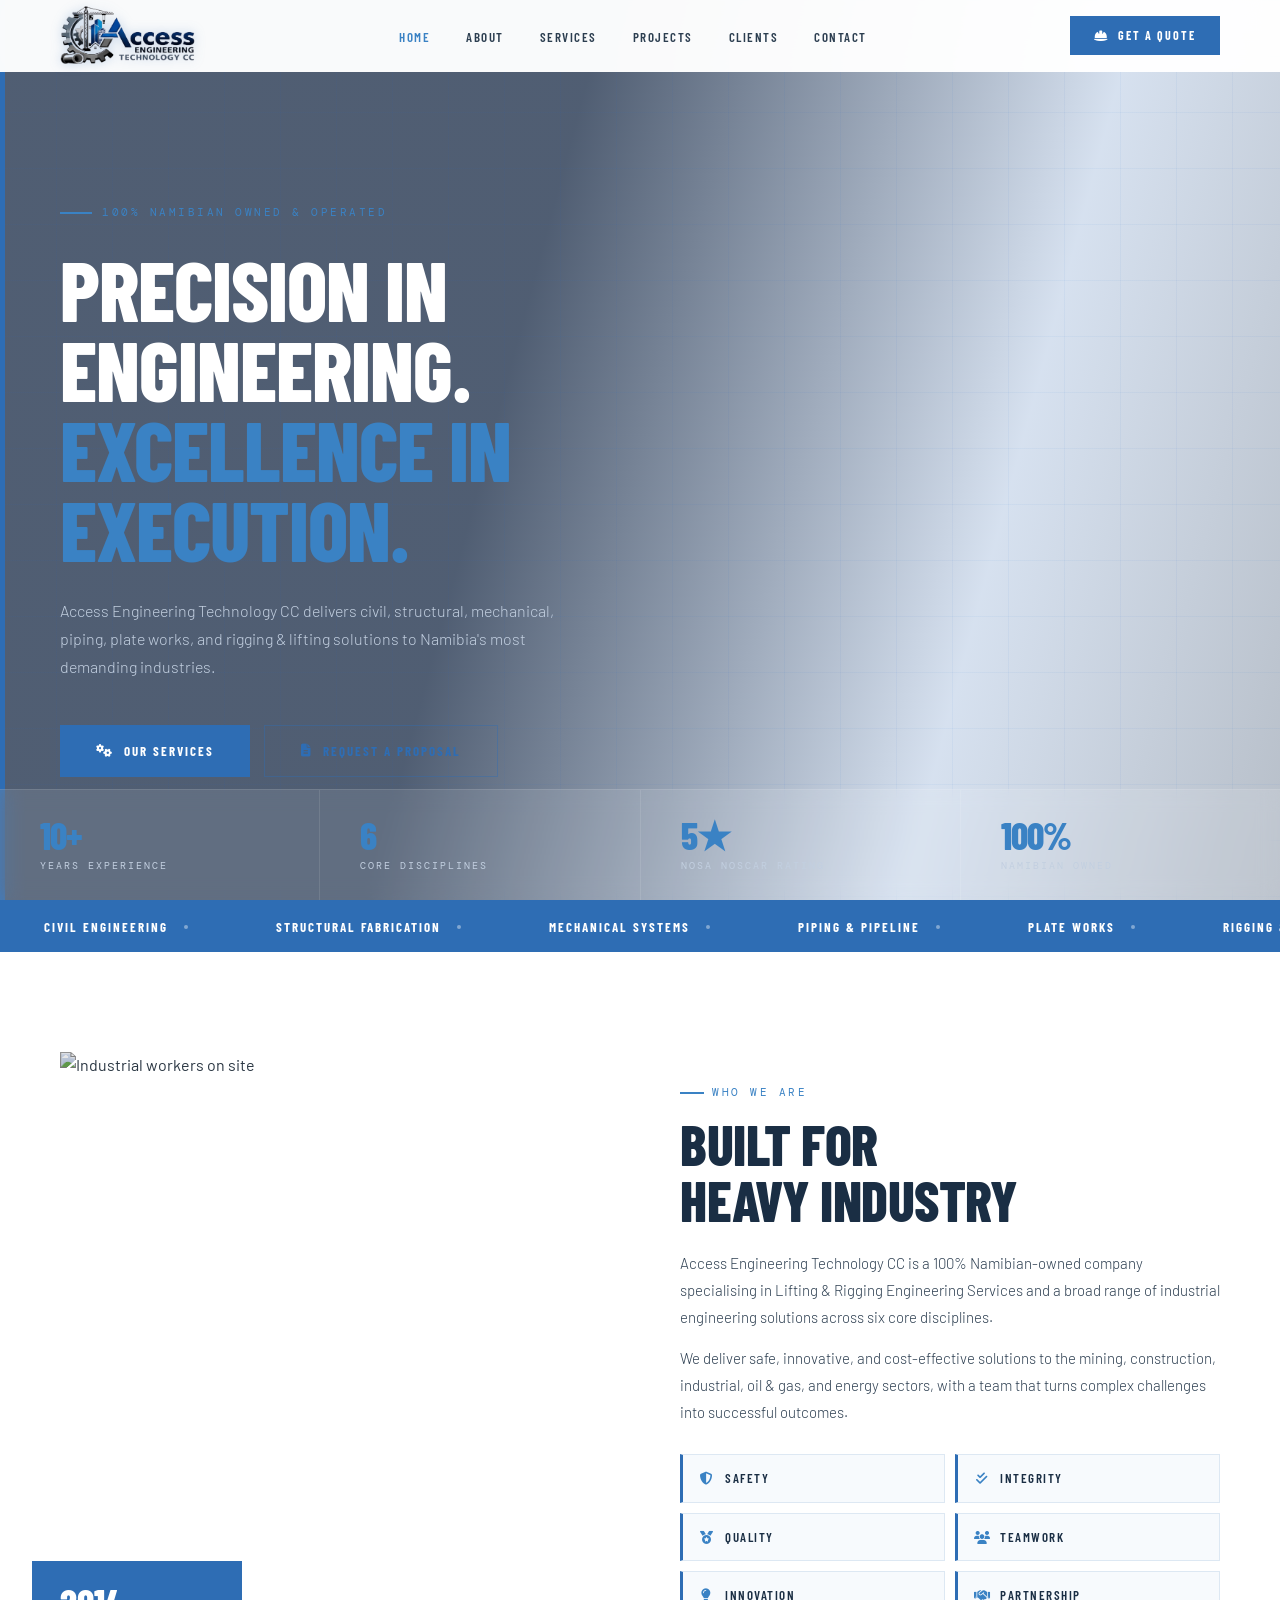
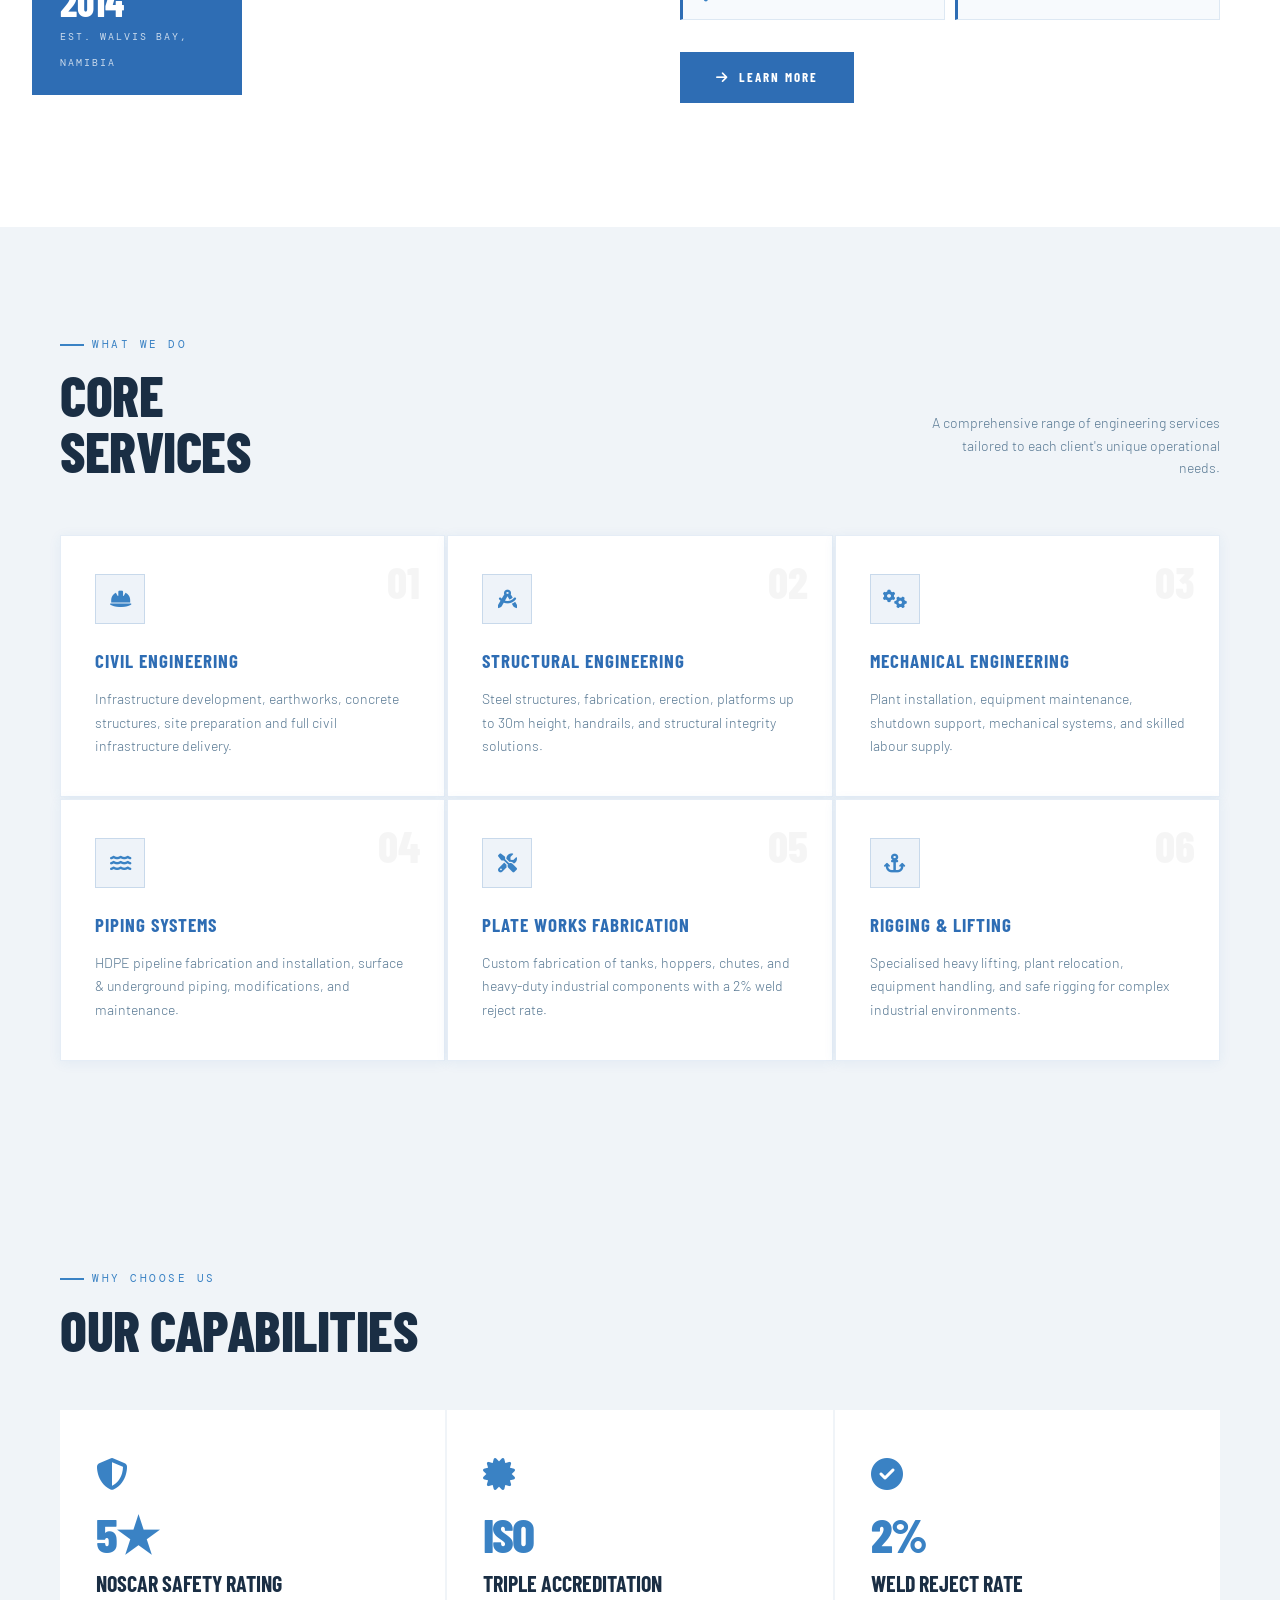
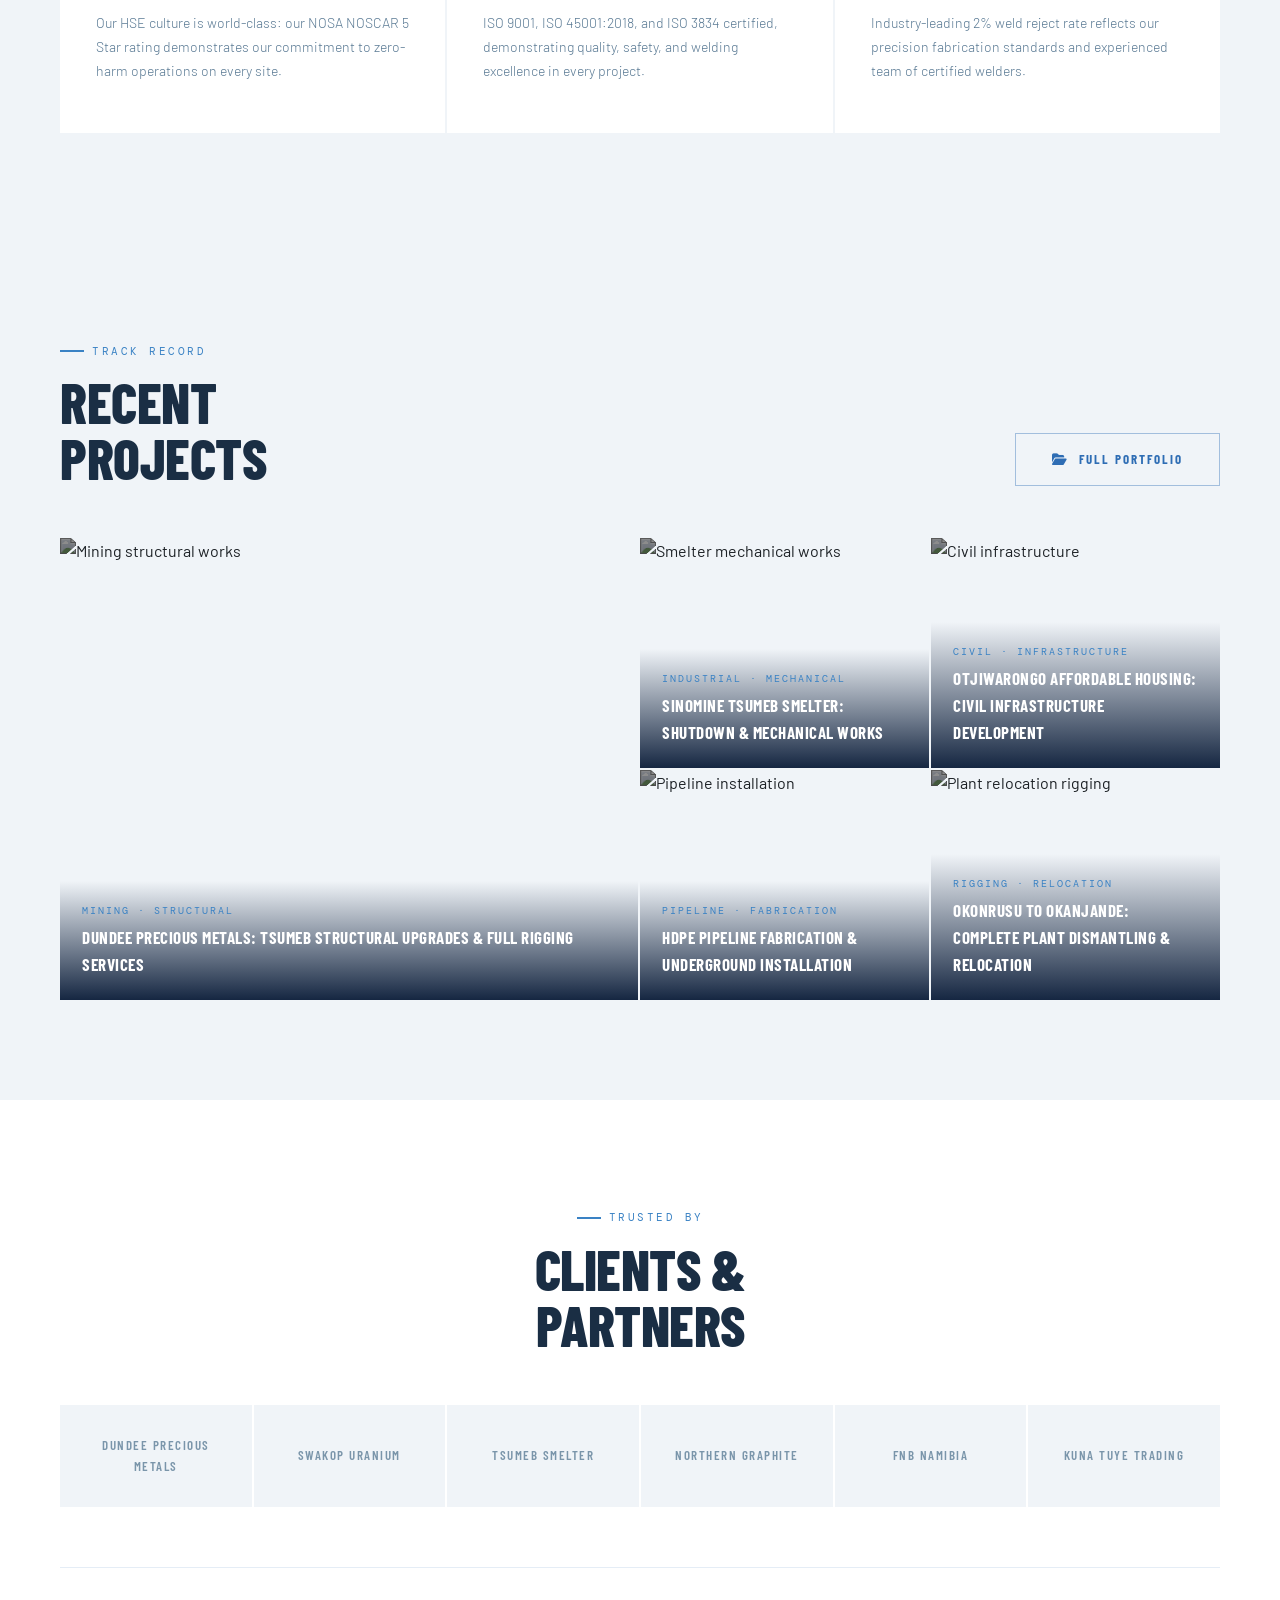
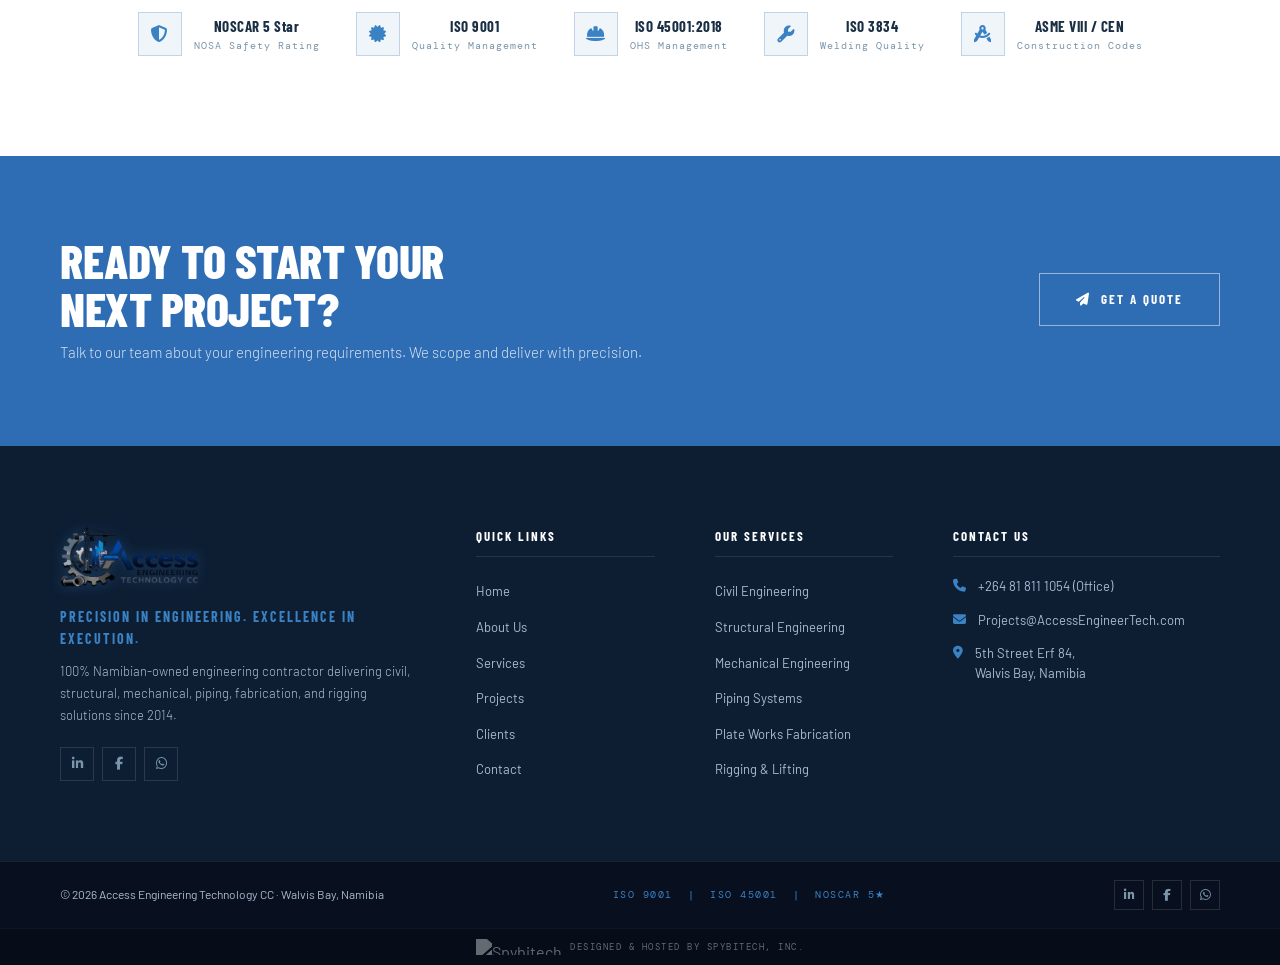
==== commit b6ed5467: "Add Spybitech designed & hosted credit to footer" ====
--- a/index.html
+++ b/index.html
@@ -343,6 +343,12 @@
       <a href="#" aria-label="WhatsApp"><i class="fab fa-whatsapp"></i></a>
     </div>
   </div>
+  <div class="footer-credit">
+    <a href="https://www.spybitech.com.na" target="_blank" rel="noopener" class="footer-credit-link">
+      <img src="assets/spybitechlogo.webp" alt="Spybitech" class="footer-credit-logo" />
+      <span>Designed &amp; Hosted by Spybitech, Inc.</span>
+    </a>
+  </div>
 </footer>
 
 <script src="js/main.js"></script>
--- a/css/style.css
+++ b/css/style.css
@@ -891,6 +891,21 @@
   color: var(--grey-mid); font-size: 12px; text-decoration: none; transition: 0.2s;
 }
 .footer-bottom-social a:hover { border-color: var(--royal); color: var(--cobalt); }
+.footer-credit {
+  background: #060C18; padding: 10px 60px;
+  border-top: 1px solid rgba(255,255,255,0.04);
+  display: flex; justify-content: center;
+}
+.footer-credit-link {
+  display: flex; align-items: center; gap: 8px;
+  text-decoration: none; opacity: 0.38; transition: opacity 0.2s;
+}
+.footer-credit-link:hover { opacity: 0.65; }
+.footer-credit-logo { height: 16px; width: auto; filter: brightness(0) invert(1); }
+.footer-credit-link span {
+  font-family: "DM Mono", monospace; font-size: 9px;
+  letter-spacing: 1.5px; text-transform: uppercase; color: #fff;
+}
 
 /* ── PAGE-SPECIFIC HERO BACKGROUNDS ── */
 body#page-about .page-hero-bg { background-image: url("https://images.unsplash.com/photo-1504307651254-35680f356dfd?w=1200&q=80"); }
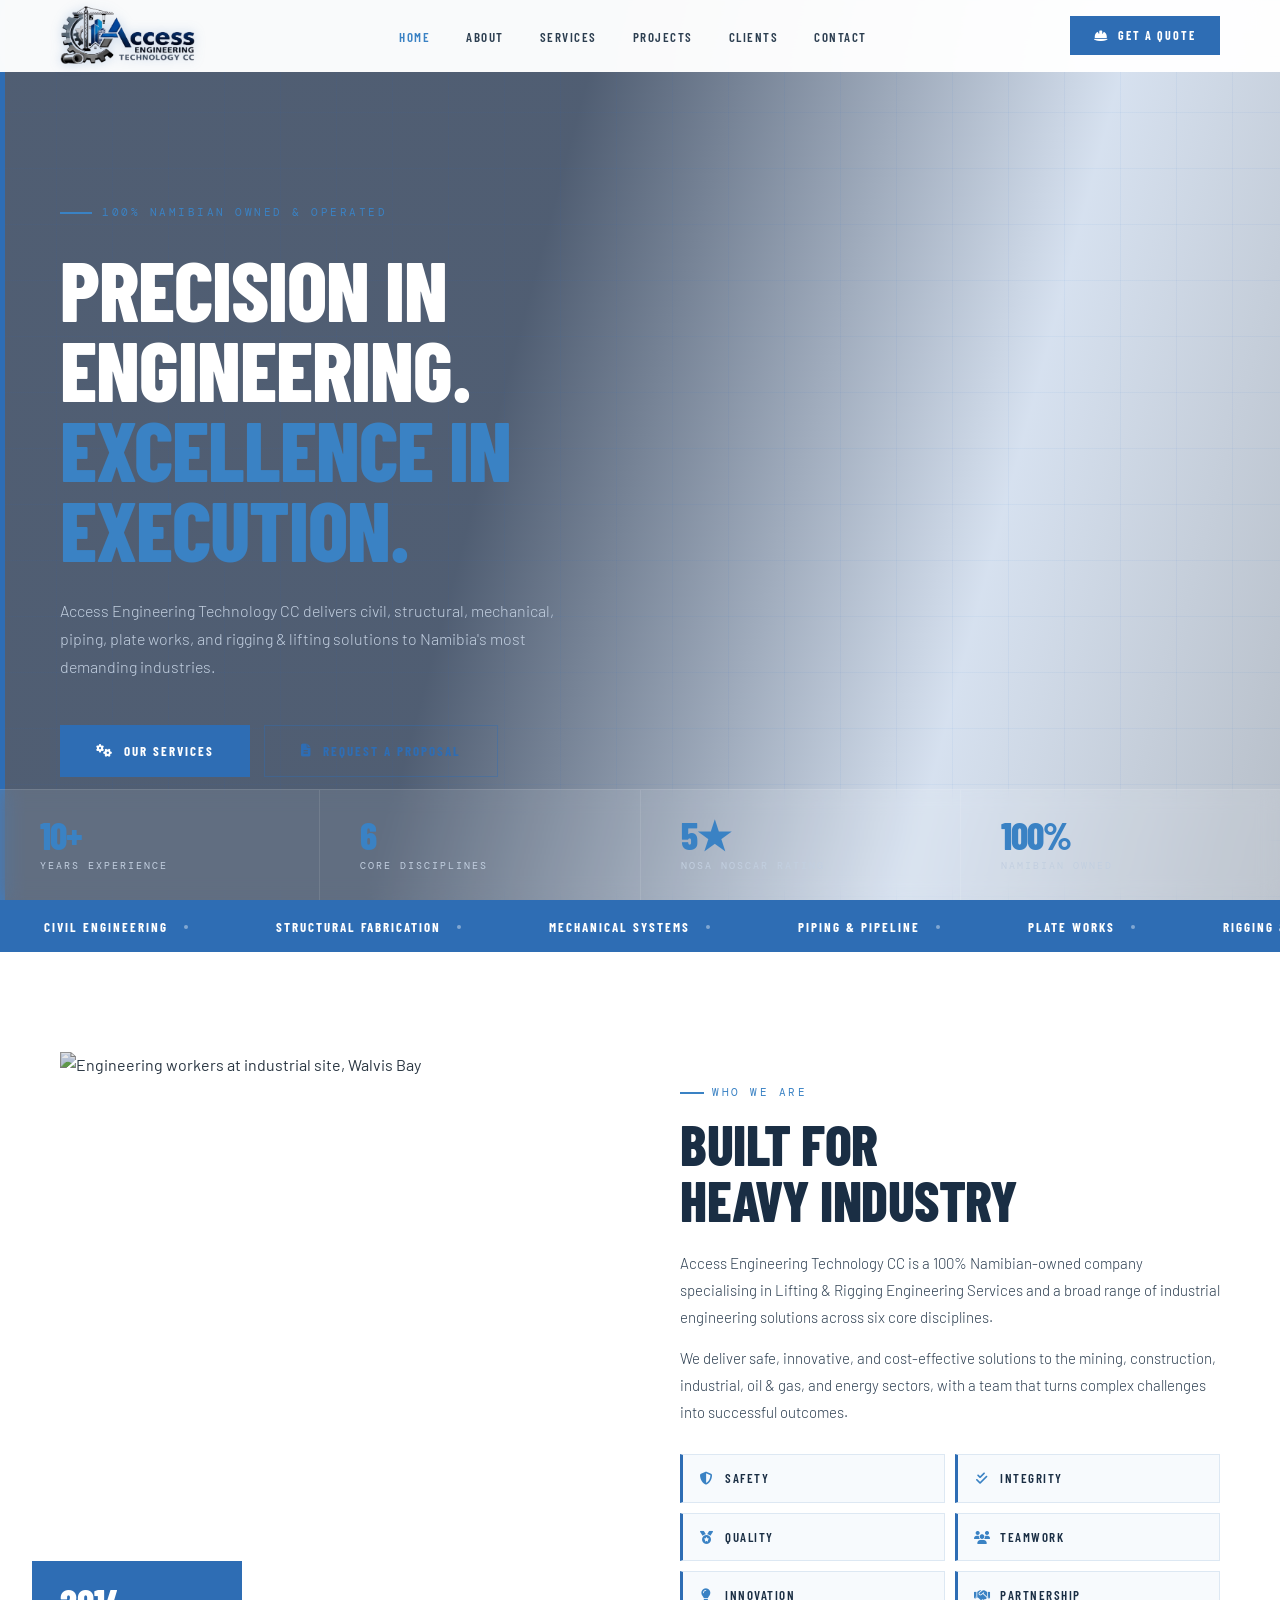
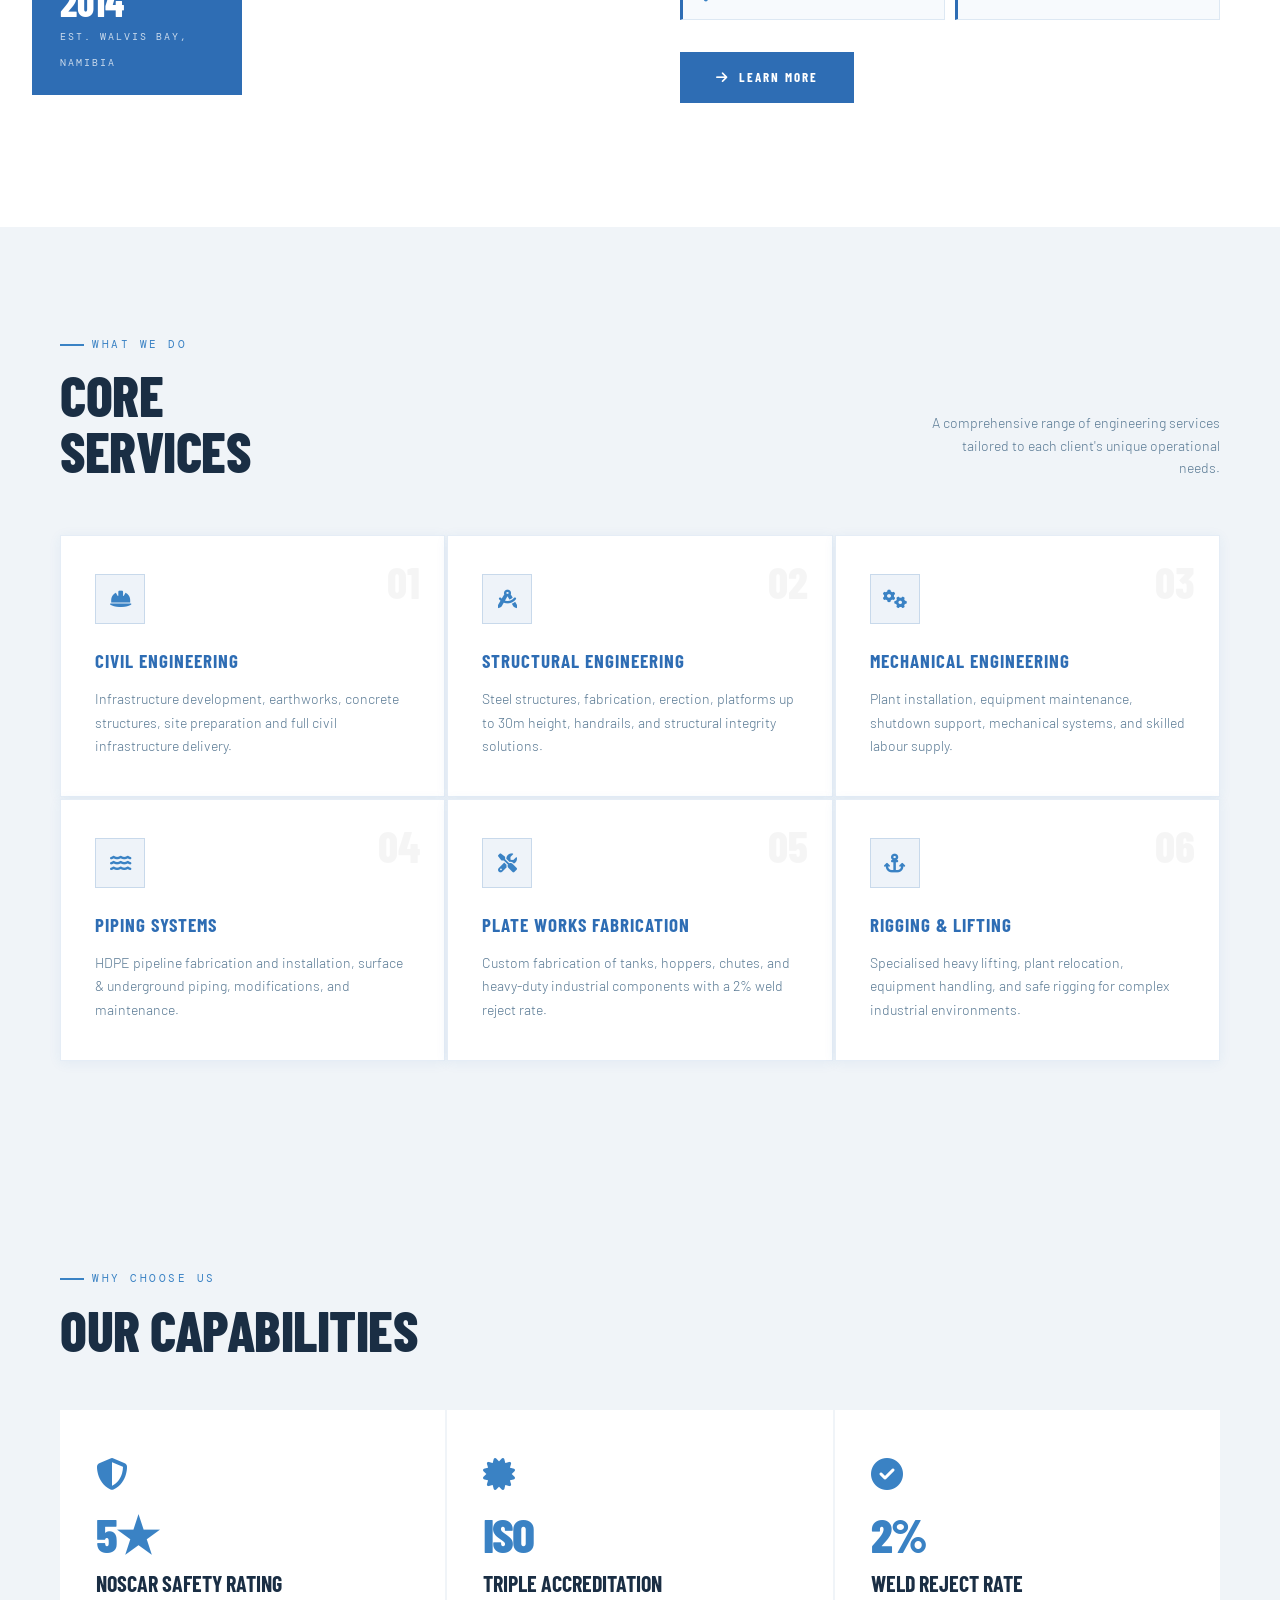
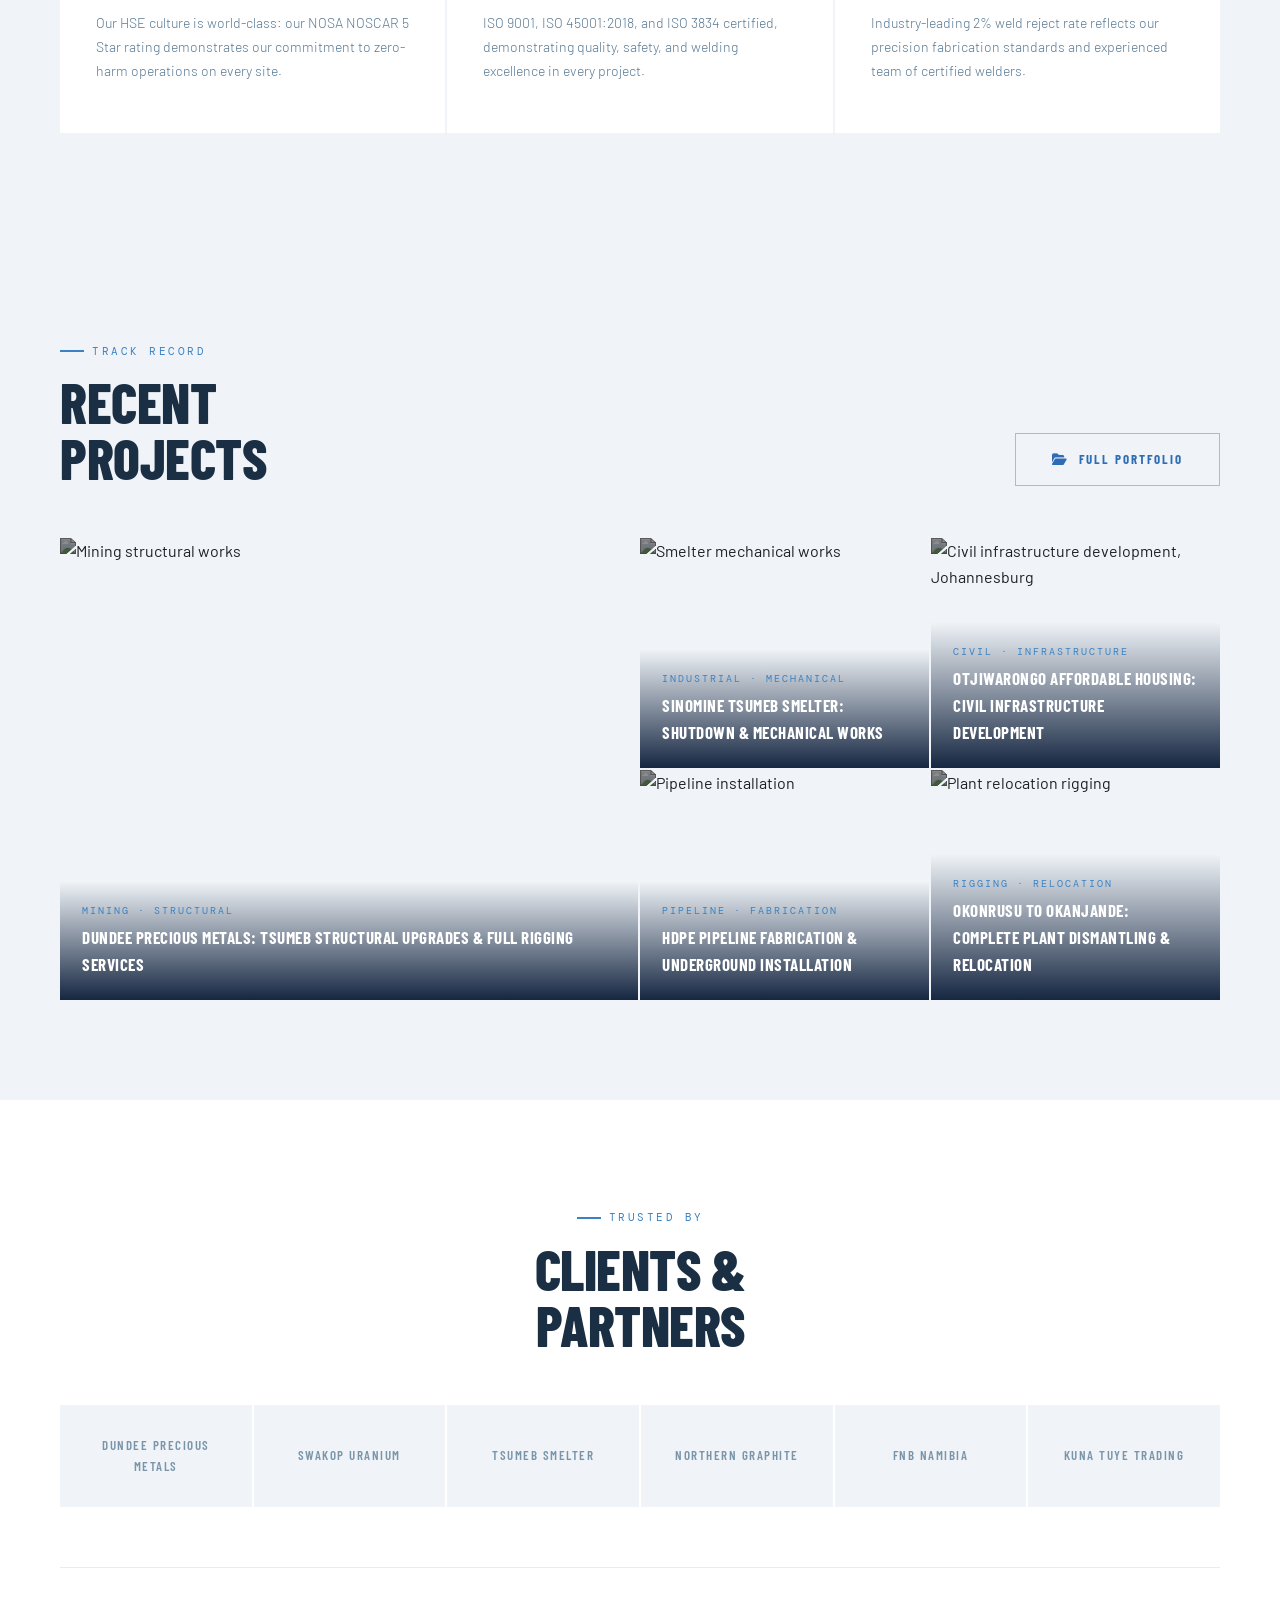
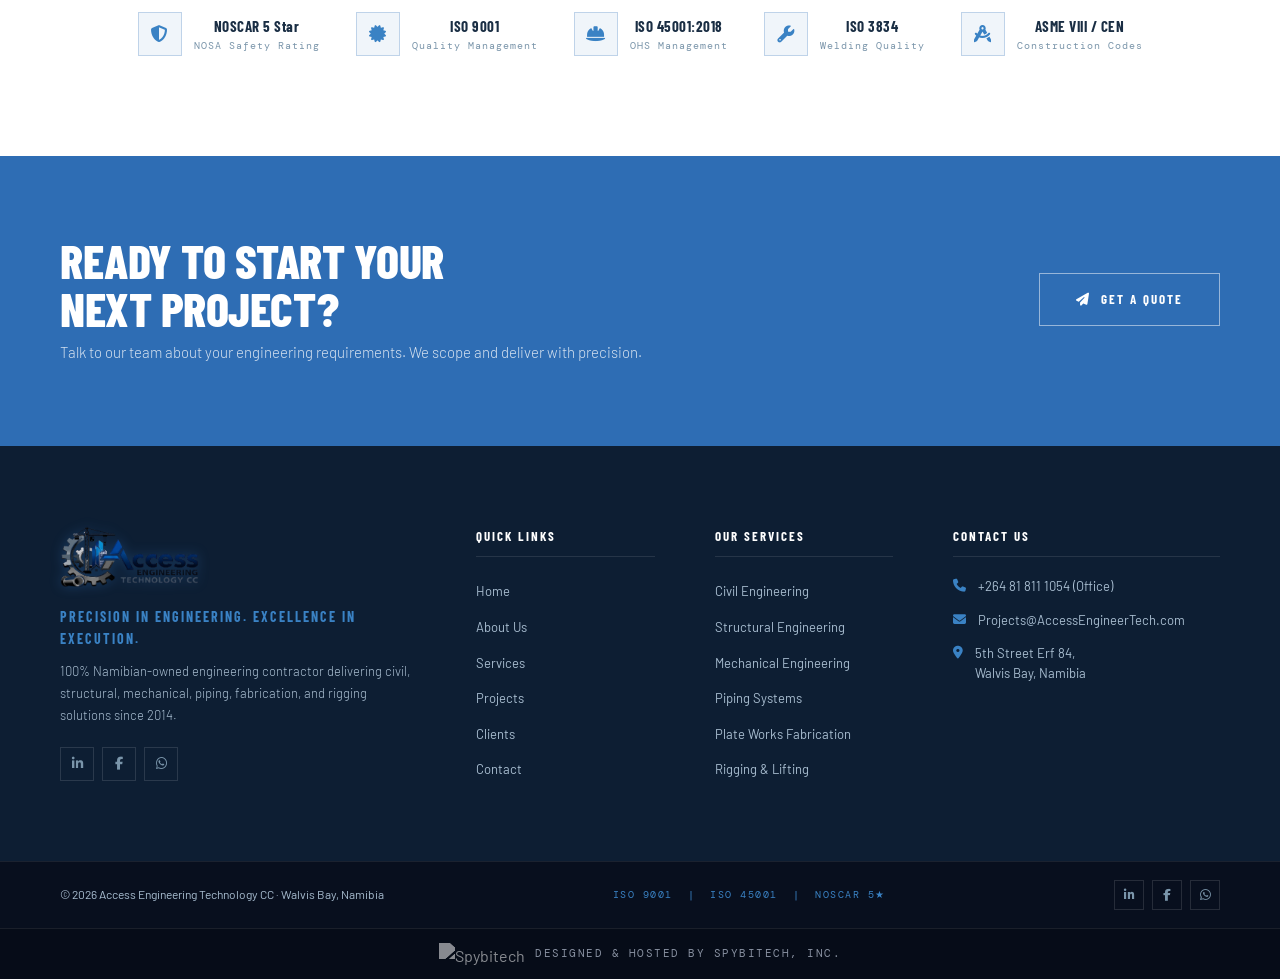
==== commit f2ede76d: "Replace all stock photos with Southern African engineering images" ====
--- a/index.html
+++ b/index.html
@@ -89,7 +89,7 @@
 <!-- ABOUT TEASER -->
 <section class="about">
   <div class="about-image-block fade-in">
-    <img class="about-image" src="https://images.unsplash.com/photo-1504307651254-35680f356dfd?w=1200&q=80" alt="Industrial workers on site" />
+    <img class="about-image" src="https://images.unsplash.com/photo-1563118351-2d4040fe5980?w=1200&q=80" alt="Engineering workers at industrial site, Walvis Bay" />
     <div class="about-banner"><strong>2014</strong><span>Est. Walvis Bay, Namibia</span></div>
   </div>
   <div class="about-content">
@@ -197,35 +197,35 @@
   </div>
   <div class="projects-grid">
     <div class="project-card large">
-      <img class="project-img" src="https://images.unsplash.com/photo-1578328819058-b69f3a3b0f6b?w=1200&q=80" alt="Mining structural works" />
+      <img class="project-img" src="https://images.unsplash.com/photo-1621355254227-14b1001a91c9?w=1200&q=80" alt="Mining structural works" />
       <div class="project-info">
         <span class="project-tag">Mining · Structural</span>
         <h4>Dundee Precious Metals: Tsumeb Structural Upgrades &amp; Full Rigging Services</h4>
       </div>
     </div>
     <div class="project-card">
-      <img class="project-img" src="https://images.unsplash.com/photo-1558618666-fcd25c85cd64?w=1200&q=80" alt="Smelter mechanical works" />
+      <img class="project-img" src="https://images.unsplash.com/photo-1775301147438-822e02b49b0f?w=1200&q=80" alt="Smelter mechanical works" />
       <div class="project-info">
         <span class="project-tag">Industrial · Mechanical</span>
         <h4>Sinomine Tsumeb Smelter: Shutdown &amp; Mechanical Works</h4>
       </div>
     </div>
     <div class="project-card">
-      <img class="project-img" src="https://images.unsplash.com/photo-1504307651254-35680f356dfd?w=1200&q=80" alt="Civil infrastructure" />
+      <img class="project-img" src="https://images.unsplash.com/photo-1630254428244-ac29b798067f?w=1200&q=80" alt="Civil infrastructure development, Johannesburg" />
       <div class="project-info">
         <span class="project-tag">Civil · Infrastructure</span>
         <h4>Otjiwarongo Affordable Housing: Civil Infrastructure Development</h4>
       </div>
     </div>
     <div class="project-card">
-      <img class="project-img" src="https://images.unsplash.com/photo-1565884280295-98eb83e41c65?w=1200&q=80" alt="Pipeline installation" />
+      <img class="project-img" src="https://images.unsplash.com/photo-1552908283-39c871cbb56c?w=1200&q=80" alt="Pipeline installation" />
       <div class="project-info">
         <span class="project-tag">Pipeline · Fabrication</span>
         <h4>HDPE Pipeline Fabrication &amp; Underground Installation</h4>
       </div>
     </div>
     <div class="project-card">
-      <img class="project-img" src="https://images.unsplash.com/photo-1581091226825-a6a2a5aee158?w=1200&q=80" alt="Plant relocation rigging" />
+      <img class="project-img" src="https://images.unsplash.com/photo-1775301147431-2255e85bf693?w=1200&q=80" alt="Plant relocation rigging" />
       <div class="project-info">
         <span class="project-tag">Rigging · Relocation</span>
         <h4>Okonrusu to Okanjande: Complete Plant Dismantling &amp; Relocation</h4>
--- a/css/style.css
+++ b/css/style.css
@@ -209,10 +209,10 @@
   opacity: 0; transition: opacity 1.2s ease;
 }
 .hero-slide.active { opacity: 1; }
-.hero-slide-1 { background-image: url("https://images.unsplash.com/photo-1504328345606-18bbc8c9d7d1?w=1800&q=80"); }
-.hero-slide-2 { background-image: url("https://images.unsplash.com/photo-1590076082619-71cbeb9ed6ce?w=1800&q=80"); }
-.hero-slide-3 { background-image: url("https://images.unsplash.com/photo-1541888946425-d81bb19240f5?w=1800&q=80"); }
-.hero-slide-4 { background-image: url("https://images.unsplash.com/photo-1486325212027-8081e485255e?w=1800&q=80"); }
+.hero-slide-1 { background-image: url("https://images.unsplash.com/photo-1563118351-2d4040fe5980?w=1800&q=80"); }
+.hero-slide-2 { background-image: url("https://images.unsplash.com/photo-1630254428244-ac29b798067f?w=1800&q=80"); }
+.hero-slide-3 { background-image: url("https://images.unsplash.com/photo-1769752804316-9de081ac6a2a?w=1800&q=80"); }
+.hero-slide-4 { background-image: url("https://images.unsplash.com/photo-1769752803898-e7e9a843a120?w=1800&q=80"); }
 .hero-overlay {
   position: absolute; inset: 0;
   background: linear-gradient(105deg, rgba(12,30,58,0.7) 40%, rgba(27,86,176,0.12) 75%, rgba(12,30,58,0.25) 100%);
@@ -892,27 +892,27 @@
 }
 .footer-bottom-social a:hover { border-color: var(--royal); color: var(--cobalt); }
 .footer-credit {
-  background: #060C18; padding: 10px 60px;
-  border-top: 1px solid rgba(255,255,255,0.04);
+  background: #060C18; padding: 14px 60px;
+  border-top: 1px solid rgba(255,255,255,0.08);
   display: flex; justify-content: center;
 }
 .footer-credit-link {
-  display: flex; align-items: center; gap: 8px;
-  text-decoration: none; opacity: 0.38; transition: opacity 0.2s;
-}
-.footer-credit-link:hover { opacity: 0.65; }
-.footer-credit-logo { height: 16px; width: auto; filter: brightness(0) invert(1); }
+  display: flex; align-items: center; gap: 10px;
+  text-decoration: none; opacity: 0.65; transition: opacity 0.2s;
+}
+.footer-credit-link:hover { opacity: 1; }
+.footer-credit-logo { height: 22px; width: auto; filter: brightness(0) invert(1) opacity(0.8); }
 .footer-credit-link span {
-  font-family: "DM Mono", monospace; font-size: 9px;
-  letter-spacing: 1.5px; text-transform: uppercase; color: #fff;
+  font-family: "DM Mono", monospace; font-size: 11px;
+  letter-spacing: 1.5px; text-transform: uppercase; color: #ccd6e8;
 }
 
 /* ── PAGE-SPECIFIC HERO BACKGROUNDS ── */
-body#page-about .page-hero-bg { background-image: url("https://images.unsplash.com/photo-1504307651254-35680f356dfd?w=1200&q=80"); }
-body#page-services .page-hero-bg { background-image: url("https://images.unsplash.com/photo-1504328345606-18bbc8c9d7d1?w=1200&q=80"); }
-body#page-projects .page-hero-bg { background-image: url("https://images.unsplash.com/photo-1578328819058-b69f3a3b0f6b?w=1200&q=80"); }
-body#page-clients .page-hero-bg { background-image: url("https://images.unsplash.com/photo-1497366216548-37526070297c?w=1200&q=80"); }
-body#page-contact .page-hero-bg { background-image: url("https://images.unsplash.com/photo-1534430480872-3498386e7856?w=1200&q=80"); }
+body#page-about .page-hero-bg { background-image: url("https://images.unsplash.com/photo-1563118351-2d4040fe5980?w=1200&q=80"); }
+body#page-services .page-hero-bg { background-image: url("https://images.unsplash.com/photo-1563118351-2d4040fe5980?w=1200&q=80"); }
+body#page-projects .page-hero-bg { background-image: url("https://images.unsplash.com/photo-1621355254227-14b1001a91c9?w=1200&q=80"); }
+body#page-clients .page-hero-bg { background-image: url("https://images.unsplash.com/photo-1621355254227-14b1001a91c9?w=1200&q=80"); }
+body#page-contact .page-hero-bg { background-image: url("https://images.unsplash.com/photo-1552908283-39c871cbb56c?w=1200&q=80"); }
 
 /* ── CONTACT MAP ── */
 .contact-map {
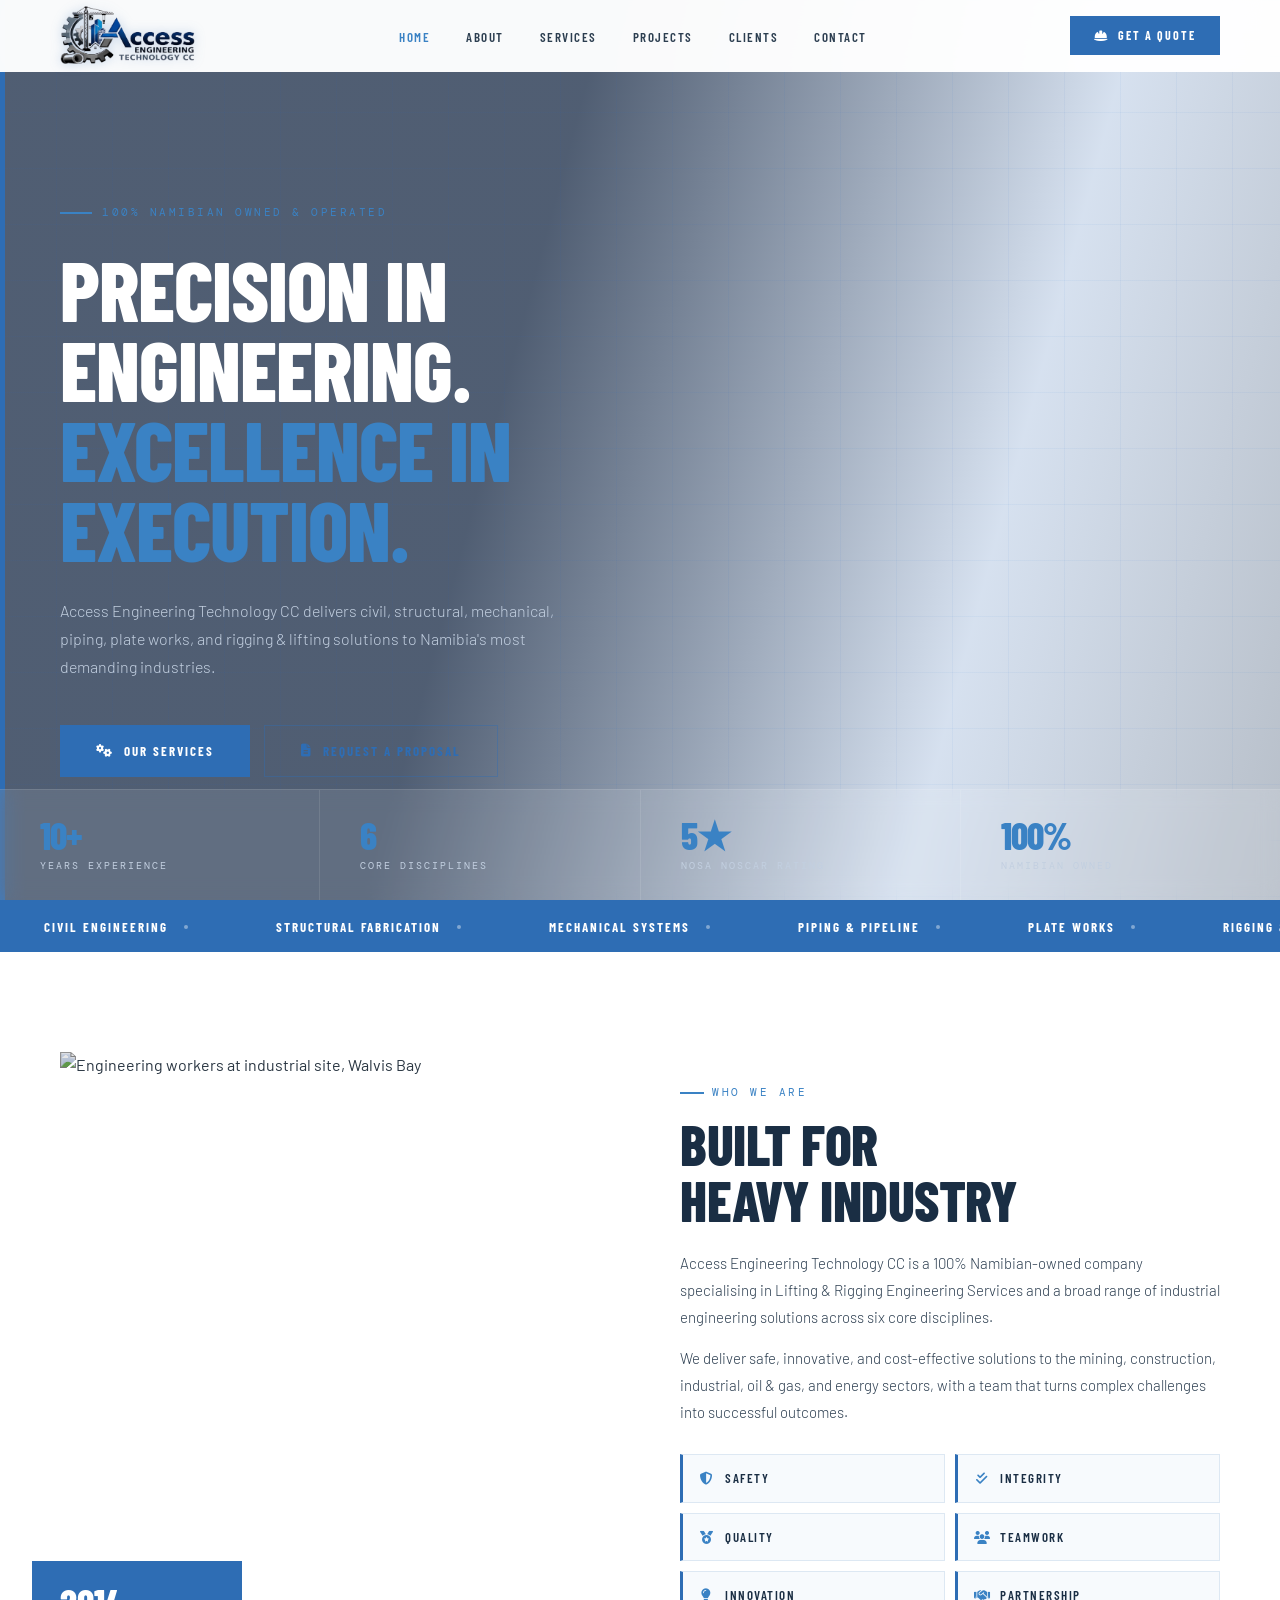
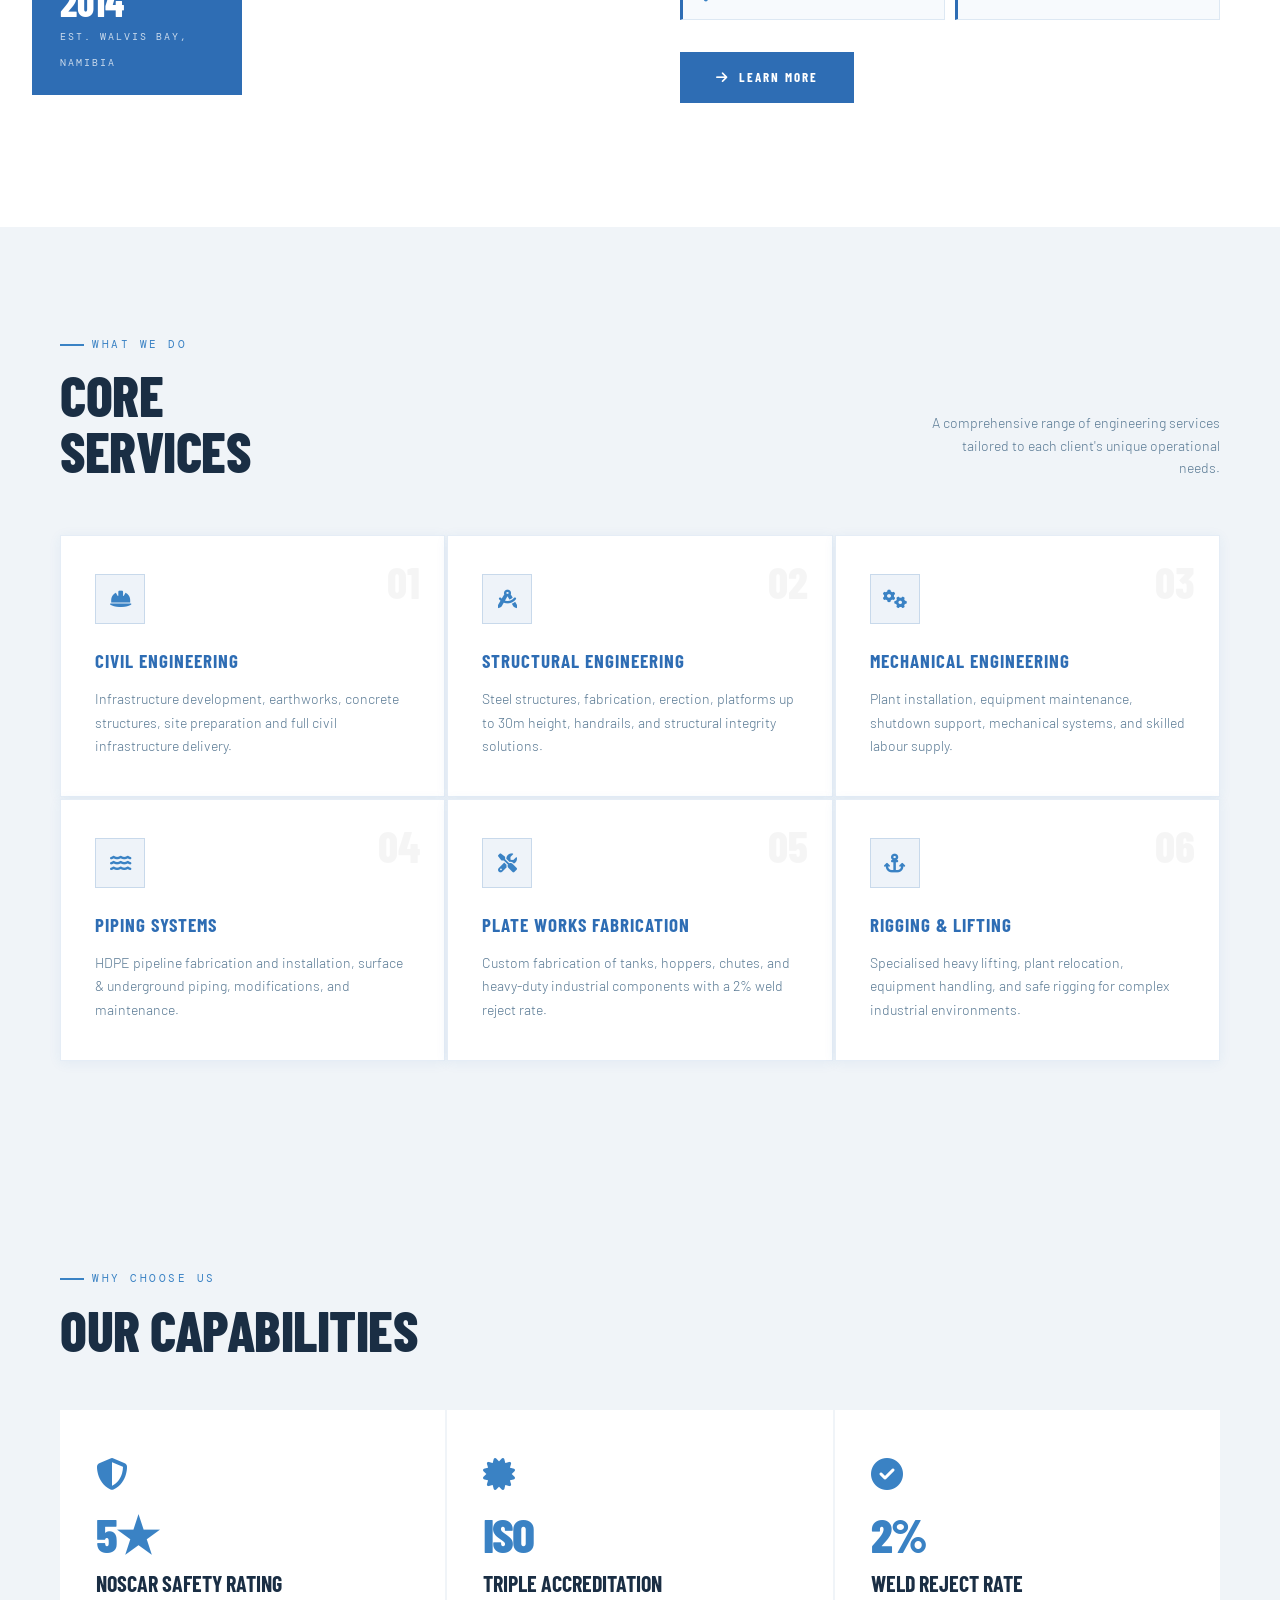
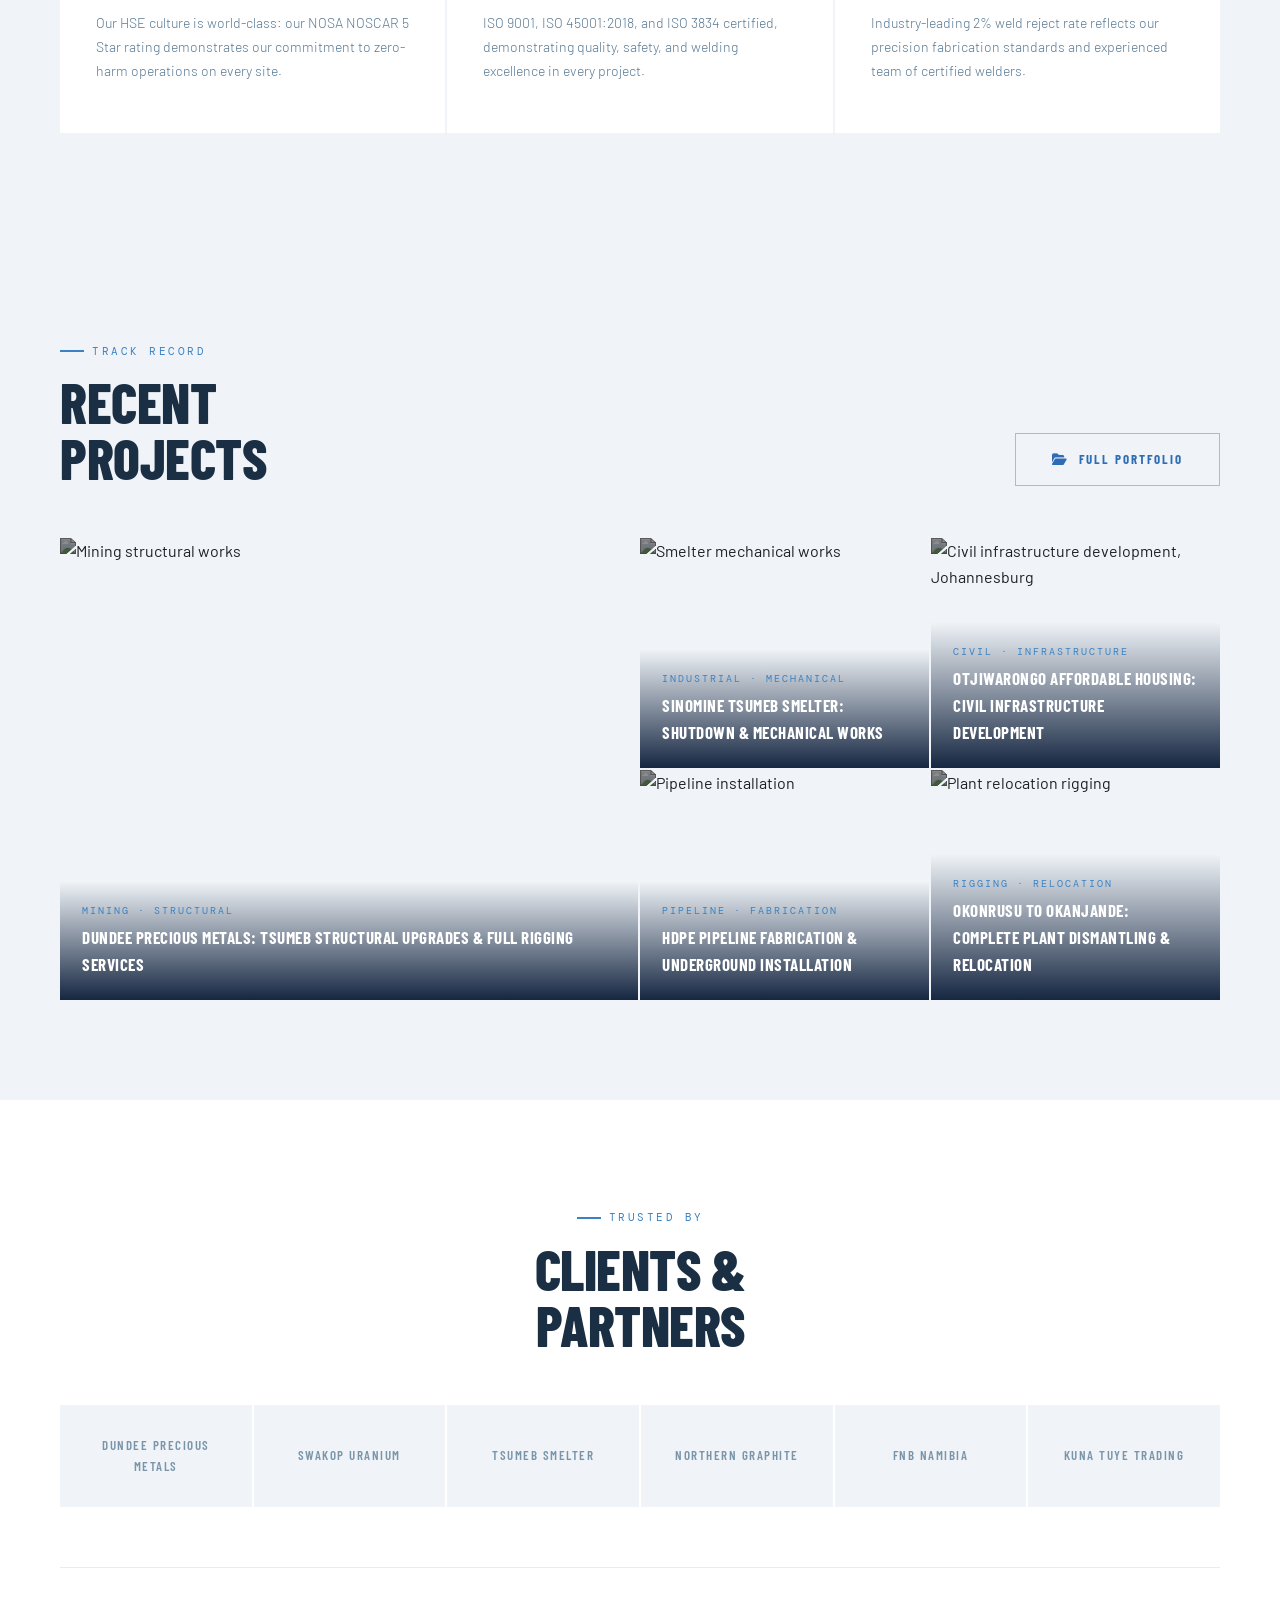
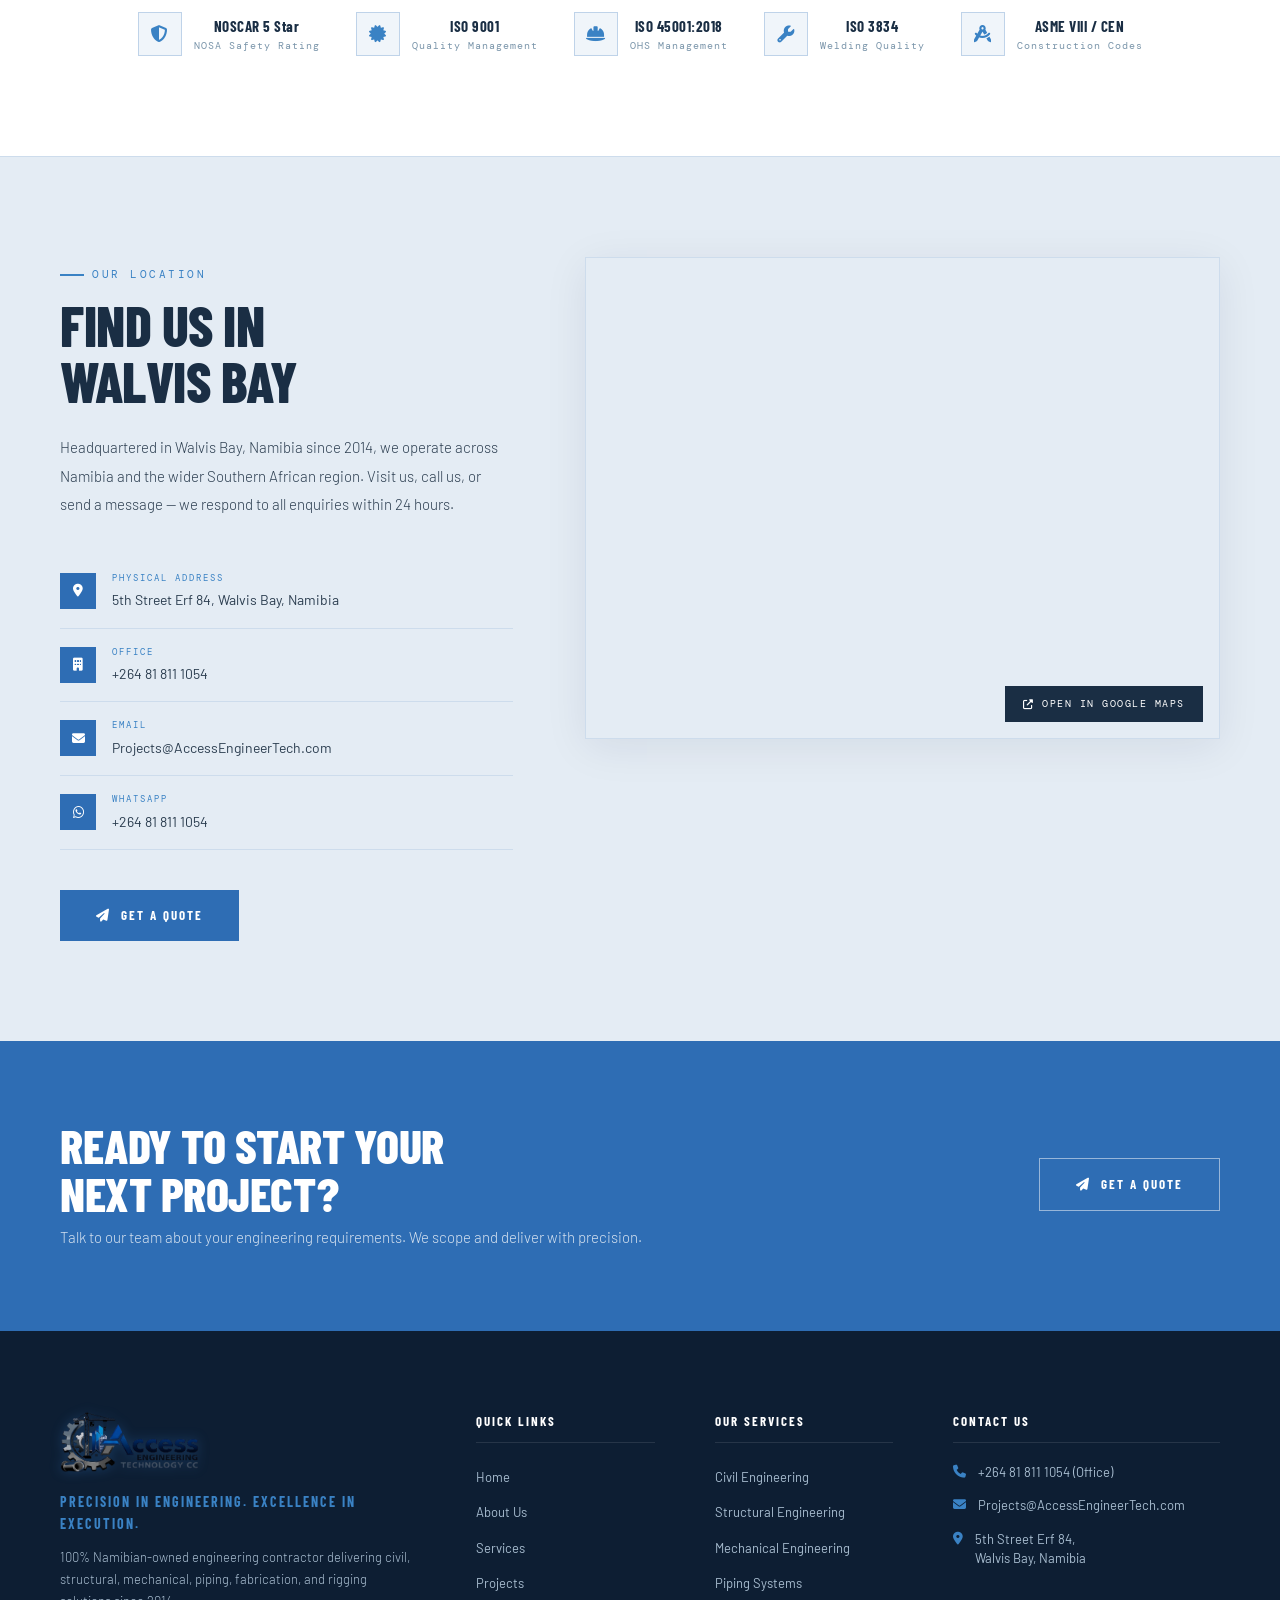
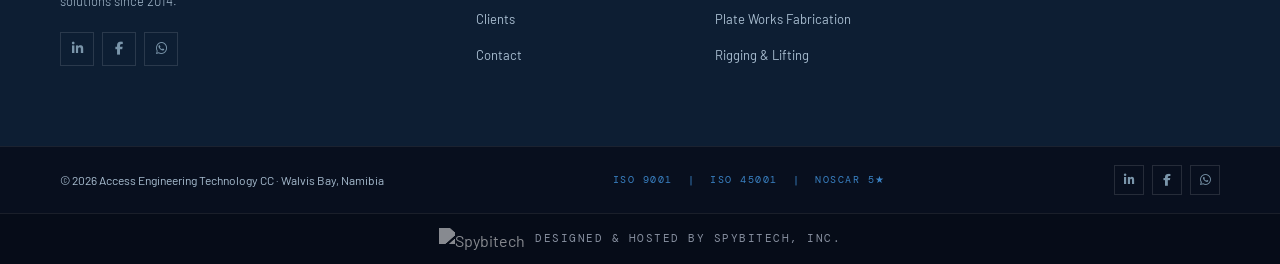
==== commit 0bf21f23: "Add Find Us section with map and contact details to homepage" ====
--- a/index.html
+++ b/index.html
@@ -270,6 +270,52 @@
   </div>
 </section>
 
+<!-- FIND US -->
+<section class="find-us-section">
+  <div class="find-us-inner">
+    <div class="find-us-info fade-in">
+      <div class="section-tag">Our Location</div>
+      <h2 class="section-title">Find Us in<br />Walvis Bay</h2>
+      <p class="find-us-desc">Headquartered in Walvis Bay, Namibia since 2014, we operate across Namibia and the wider Southern African region. Visit us, call us, or send a message — we respond to all enquiries within 24 hours.</p>
+      <ul class="find-us-details">
+        <li>
+          <div class="find-us-icon"><i class="fas fa-map-marker-alt"></i></div>
+          <div>
+            <span class="find-us-label">Physical Address</span>
+            <span class="find-us-value">5th Street Erf 84, Walvis Bay, Namibia</span>
+          </div>
+        </li>
+        <li>
+          <div class="find-us-icon"><i class="fas fa-building"></i></div>
+          <div>
+            <span class="find-us-label">Office</span>
+            <span class="find-us-value"><a href="tel:+264818111054">+264 81 811 1054</a></span>
+          </div>
+        </li>
+        <li>
+          <div class="find-us-icon"><i class="fas fa-envelope"></i></div>
+          <div>
+            <span class="find-us-label">Email</span>
+            <span class="find-us-value"><a href="mailto:Projects@AccessEngineerTech.com">Projects@AccessEngineerTech.com</a></span>
+          </div>
+        </li>
+        <li>
+          <div class="find-us-icon"><i class="fab fa-whatsapp"></i></div>
+          <div>
+            <span class="find-us-label">WhatsApp</span>
+            <span class="find-us-value"><a href="https://wa.me/264818111054">+264 81 811 1054</a></span>
+          </div>
+        </li>
+      </ul>
+      <a href="contact.html" class="btn-primary find-us-cta"><i class="fas fa-paper-plane"></i> Get a Quote</a>
+    </div>
+    <div class="find-us-map fade-in stagger-2">
+      <iframe src="https://www.google.com/maps?q=-22.673083,14.525944&z=17&output=embed" allowfullscreen loading="lazy" referrerpolicy="no-referrer-when-downgrade" title="Access Engineering Technology CC"></iframe>
+      <a href="https://www.google.com/maps?q=-22.673083,14.525944" target="_blank" rel="noopener" class="find-us-map-link"><i class="fas fa-external-link-alt"></i> Open in Google Maps</a>
+    </div>
+  </div>
+</section>
+
 <!-- CTA BANNER -->
 <div class="cta-banner">
   <div>
--- a/css/style.css
+++ b/css/style.css
@@ -738,6 +738,68 @@
   line-height: 1; letter-spacing: -1px; margin-bottom: 16px;
 }
 .trust-banner p { font-size: 16px; font-weight: 300; color: var(--text-dim); max-width: 500px; margin: 0 auto; }
+
+/* ── FIND US (homepage) ── */
+.find-us-section {
+  background: var(--navy-light);
+  padding: 100px 60px;
+  border-top: 1px solid var(--border);
+}
+.find-us-inner {
+  display: grid;
+  grid-template-columns: 1fr 1.4fr;
+  gap: 72px;
+  align-items: start;
+  max-width: 1300px;
+  margin: 0 auto;
+}
+.find-us-desc {
+  font-size: 15px; font-weight: 300; color: var(--text-body);
+  line-height: 1.9; margin: 24px 0 36px;
+}
+.find-us-details {
+  list-style: none;
+  display: flex; flex-direction: column; gap: 0;
+  margin-bottom: 40px;
+}
+.find-us-details li {
+  display: flex; align-items: flex-start; gap: 16px;
+  padding: 16px 0; border-bottom: 1px solid var(--border);
+}
+.find-us-icon {
+  width: 36px; height: 36px; flex-shrink: 0;
+  background: var(--royal); display: flex; align-items: center;
+  justify-content: center; color: #fff; font-size: 13px; margin-top: 2px;
+}
+.find-us-label {
+  display: block; font-family: "DM Mono", monospace;
+  font-size: 9px; letter-spacing: 2px; text-transform: uppercase;
+  color: var(--cobalt); margin-bottom: 4px;
+}
+.find-us-value {
+  display: block; font-size: 14px; color: var(--text-body);
+}
+.find-us-value a { color: var(--text-body); text-decoration: none; transition: color 0.2s; }
+.find-us-value a:hover { color: var(--cobalt); }
+.find-us-cta { align-self: flex-start; }
+.find-us-map {
+  position: relative;
+  border: 1px solid var(--border);
+  box-shadow: 0 8px 40px rgba(12,30,58,0.08);
+}
+.find-us-map iframe {
+  width: 100%; height: 480px; border: 0; display: block;
+}
+.find-us-map-link {
+  position: absolute; bottom: 16px; right: 16px;
+  background: #1A2E44; color: #fff;
+  font-family: "DM Mono", monospace; font-size: 10px;
+  letter-spacing: 1.5px; text-transform: uppercase;
+  padding: 10px 18px; text-decoration: none;
+  display: inline-flex; align-items: center; gap: 8px;
+  transition: background 0.2s;
+}
+.find-us-map-link:hover { background: var(--royal); }
 
 /* ── CTA BANNER ── */
 .cta-banner {
@@ -996,6 +1058,9 @@
   .vision-mission { grid-template-columns: 1fr; }
   .contact { grid-template-columns: 1fr; }
   .contact-left, .contact-right { padding: 60px 32px; }
+  .find-us-section { padding: 80px 32px; }
+  .find-us-inner { grid-template-columns: 1fr; gap: 48px; }
+  .find-us-map iframe { height: 360px; }
   .cta-banner { padding: 60px 32px; flex-direction: column; text-align: center; }
   .service-detail-grid { grid-template-columns: 1fr; gap: 40px; }
   .service-detail-grid.reverse { direction: ltr; }
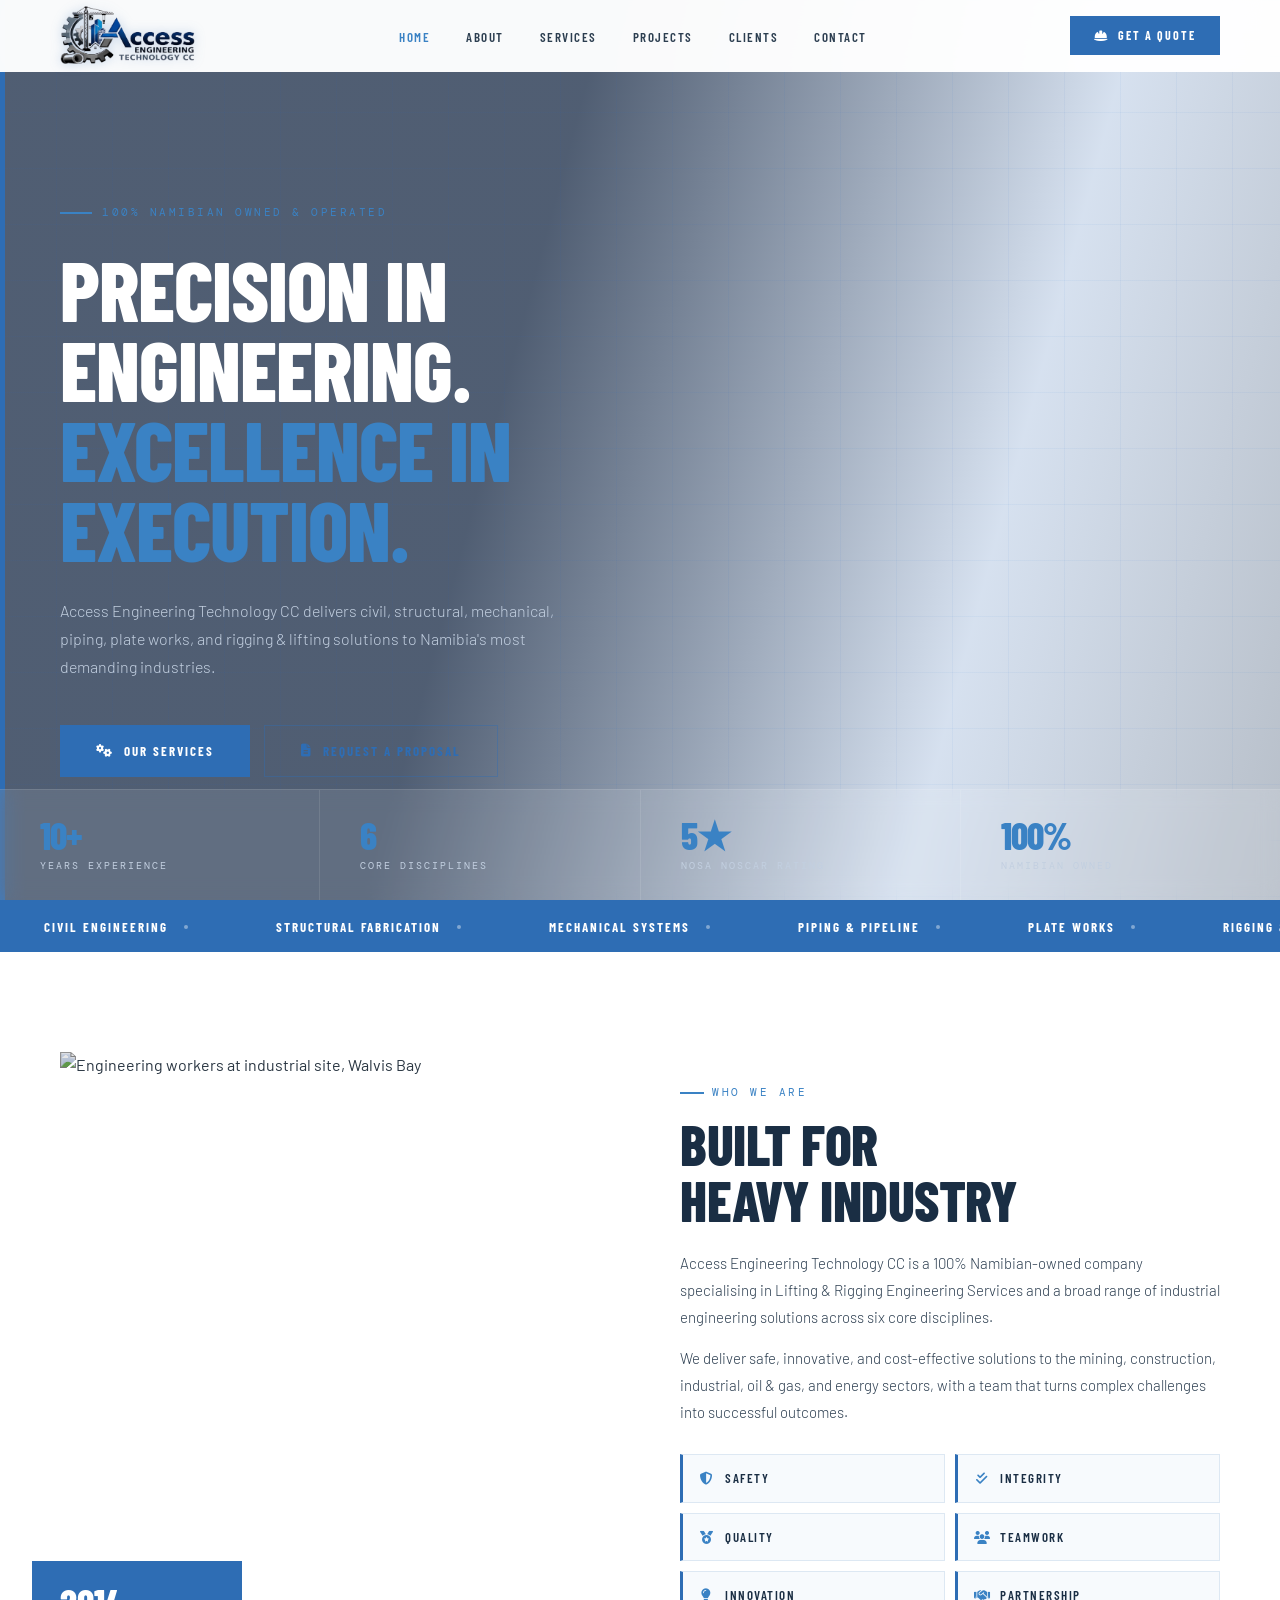
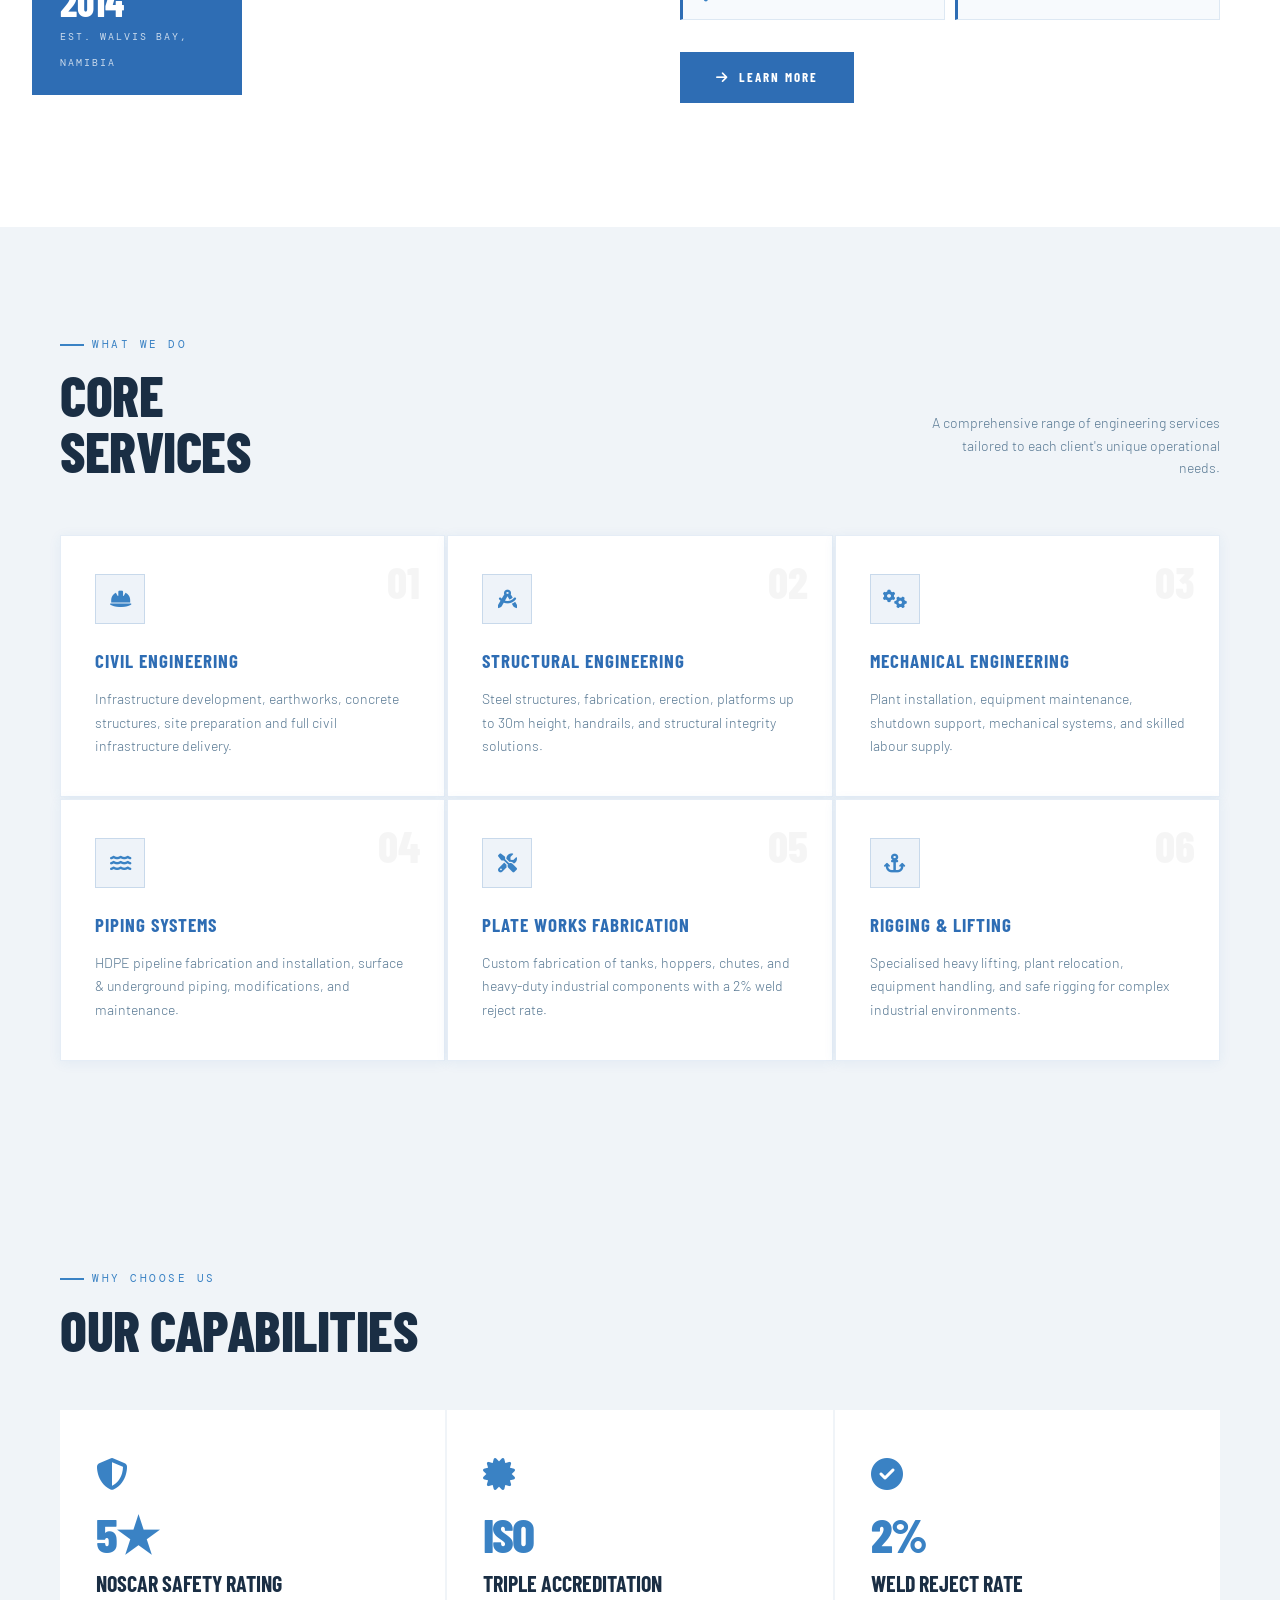
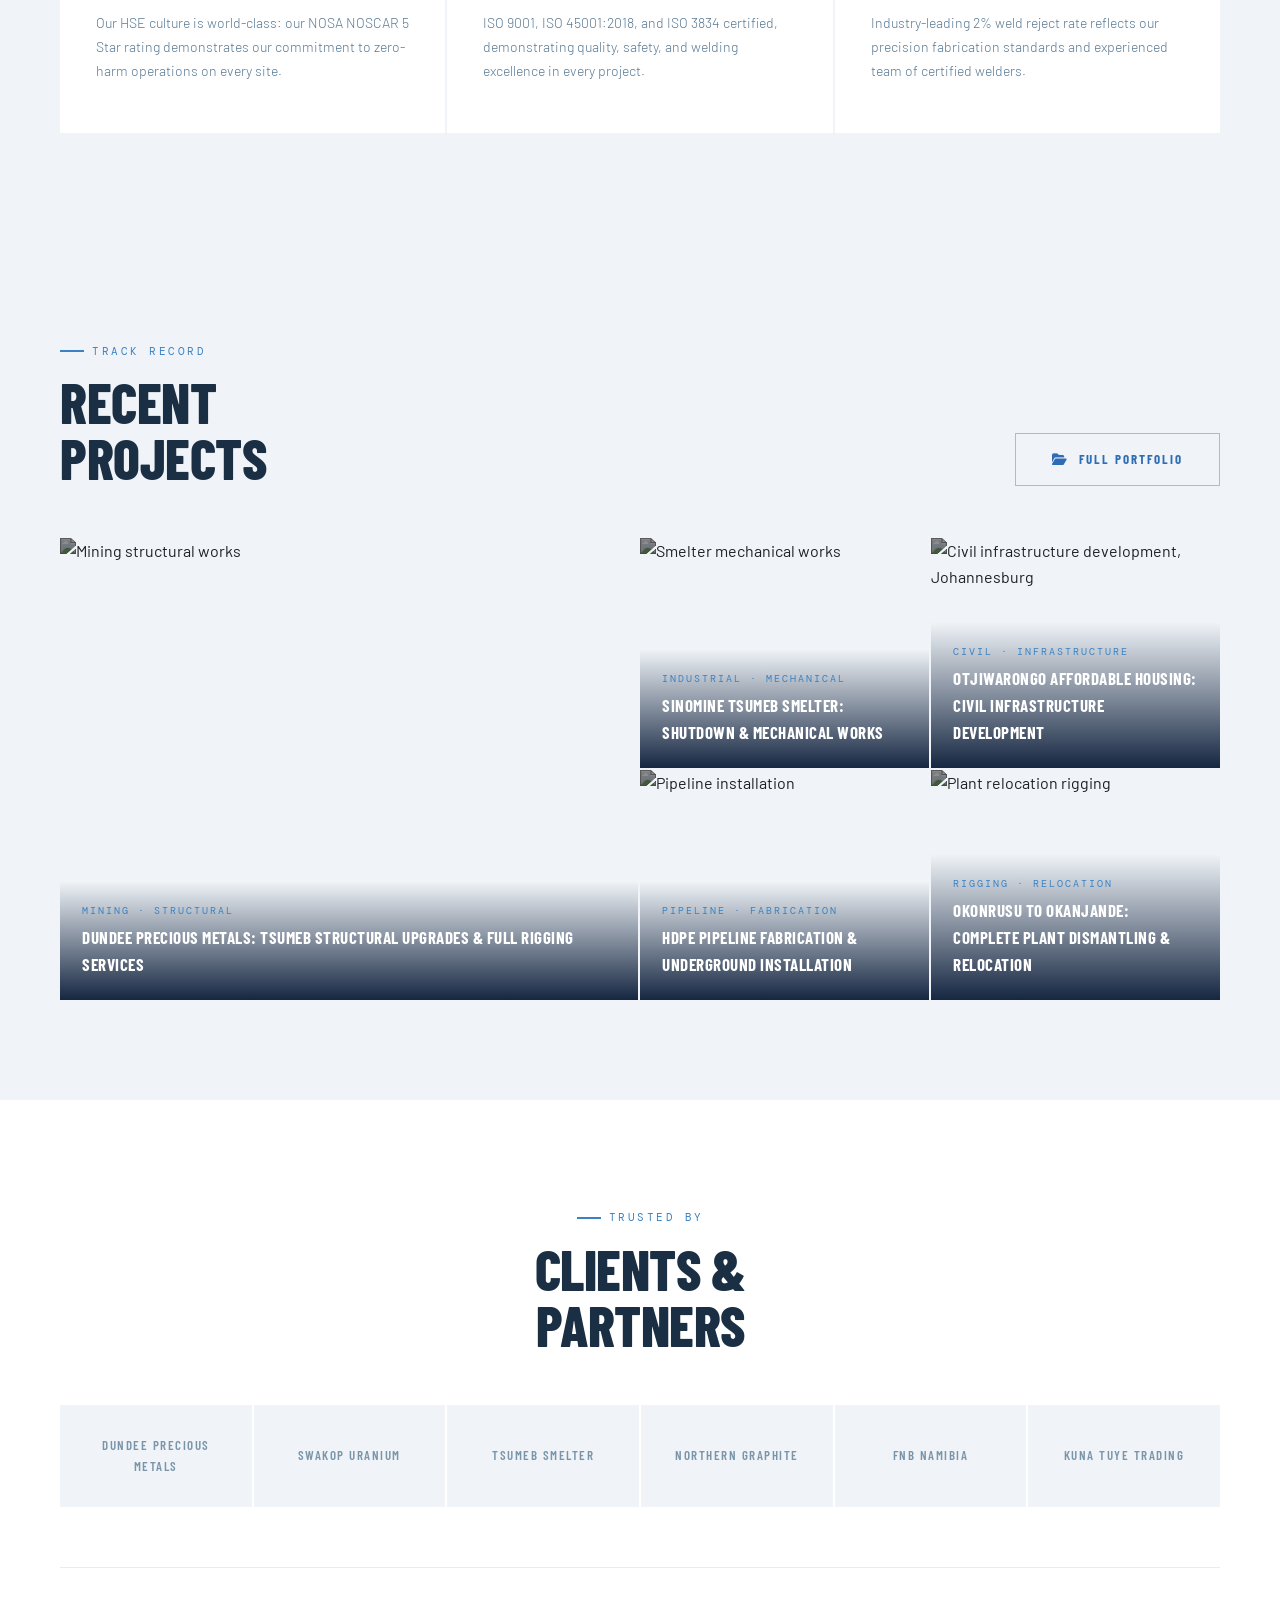
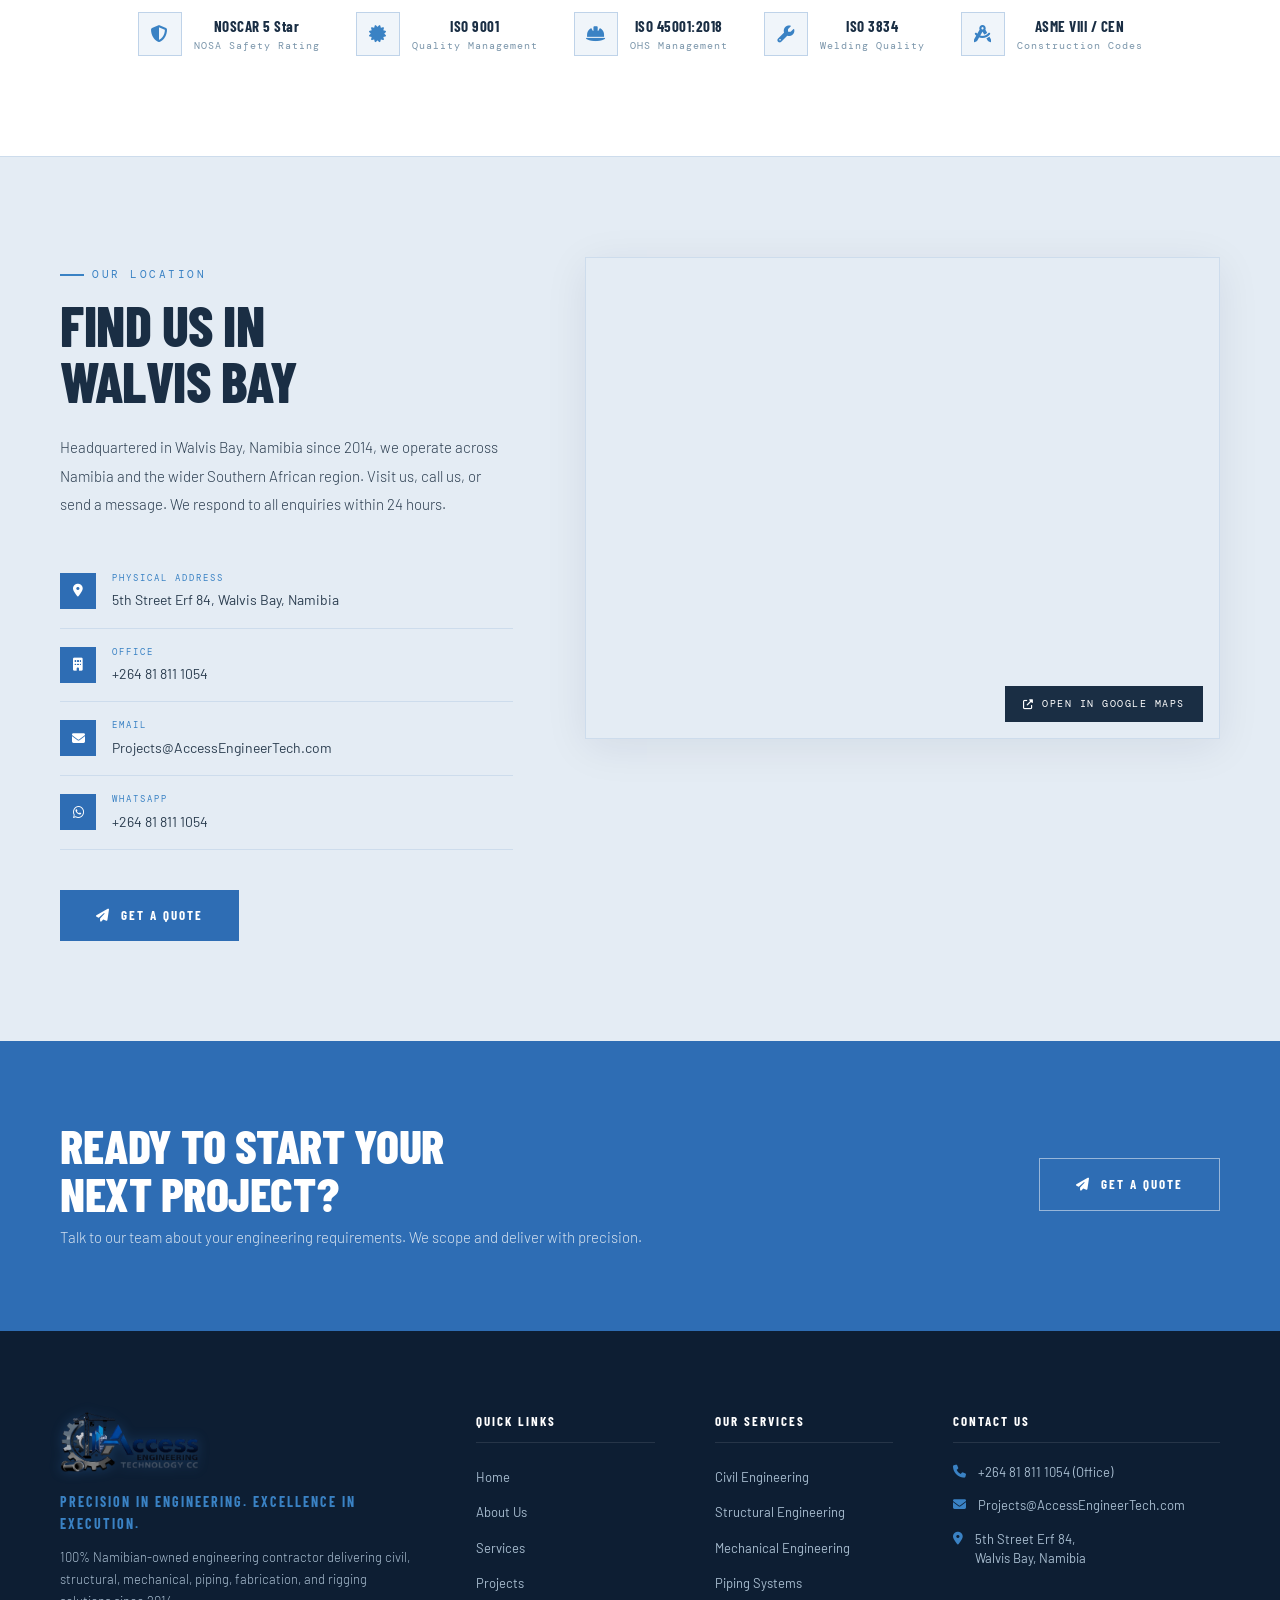
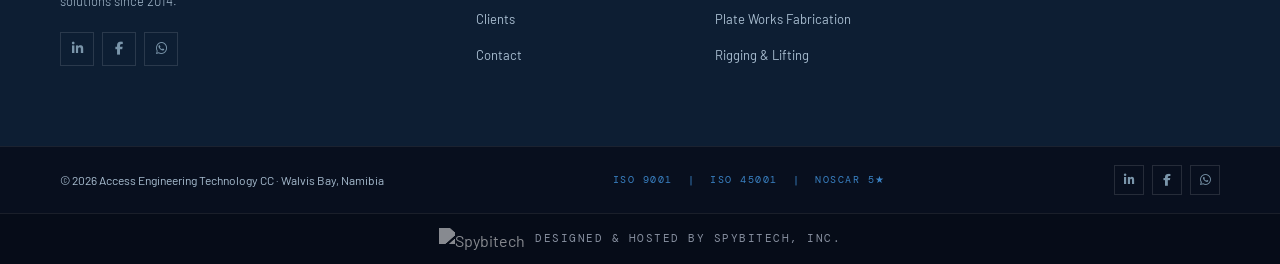
==== commit 20526377: "Remove em-dash from Find Us section" ====
--- a/index.html
+++ b/index.html
@@ -276,7 +276,7 @@
     <div class="find-us-info fade-in">
       <div class="section-tag">Our Location</div>
       <h2 class="section-title">Find Us in<br />Walvis Bay</h2>
-      <p class="find-us-desc">Headquartered in Walvis Bay, Namibia since 2014, we operate across Namibia and the wider Southern African region. Visit us, call us, or send a message — we respond to all enquiries within 24 hours.</p>
+      <p class="find-us-desc">Headquartered in Walvis Bay, Namibia since 2014, we operate across Namibia and the wider Southern African region. Visit us, call us, or send a message. We respond to all enquiries within 24 hours.</p>
       <ul class="find-us-details">
         <li>
           <div class="find-us-icon"><i class="fas fa-map-marker-alt"></i></div>
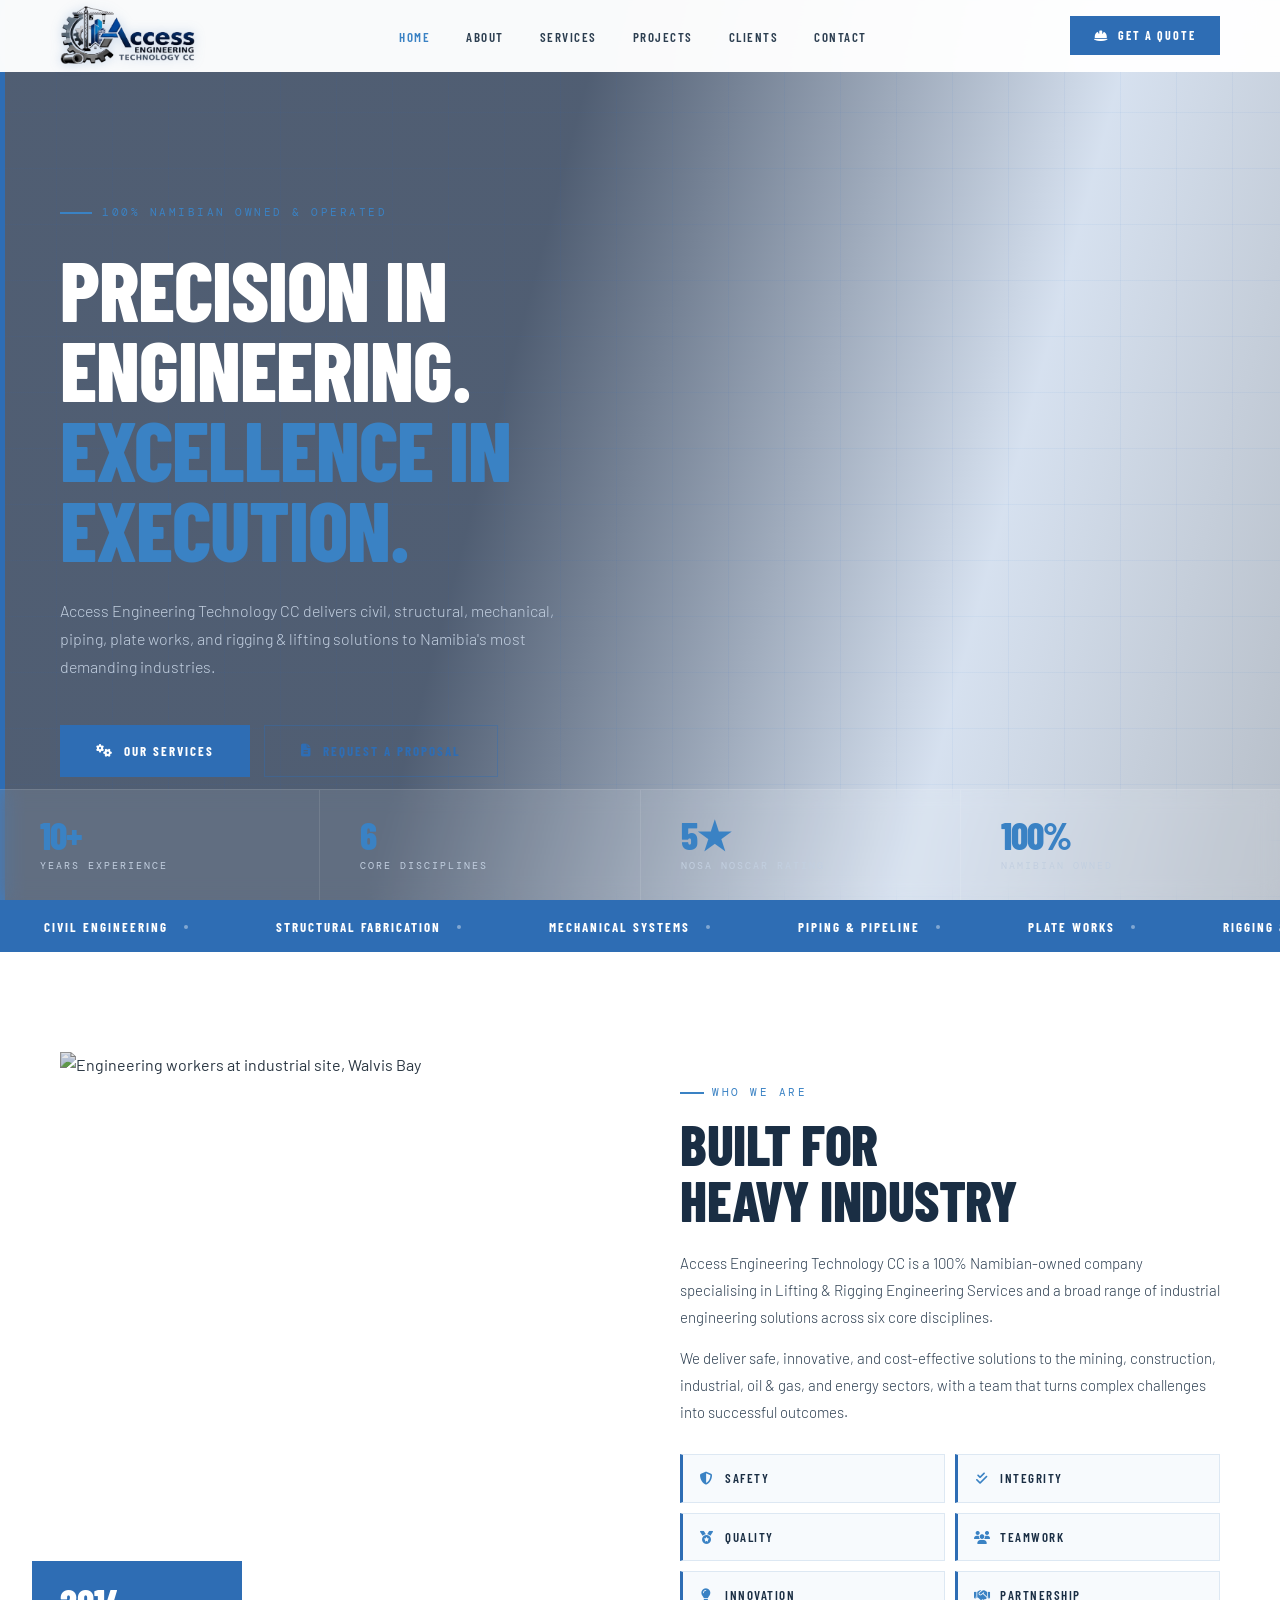
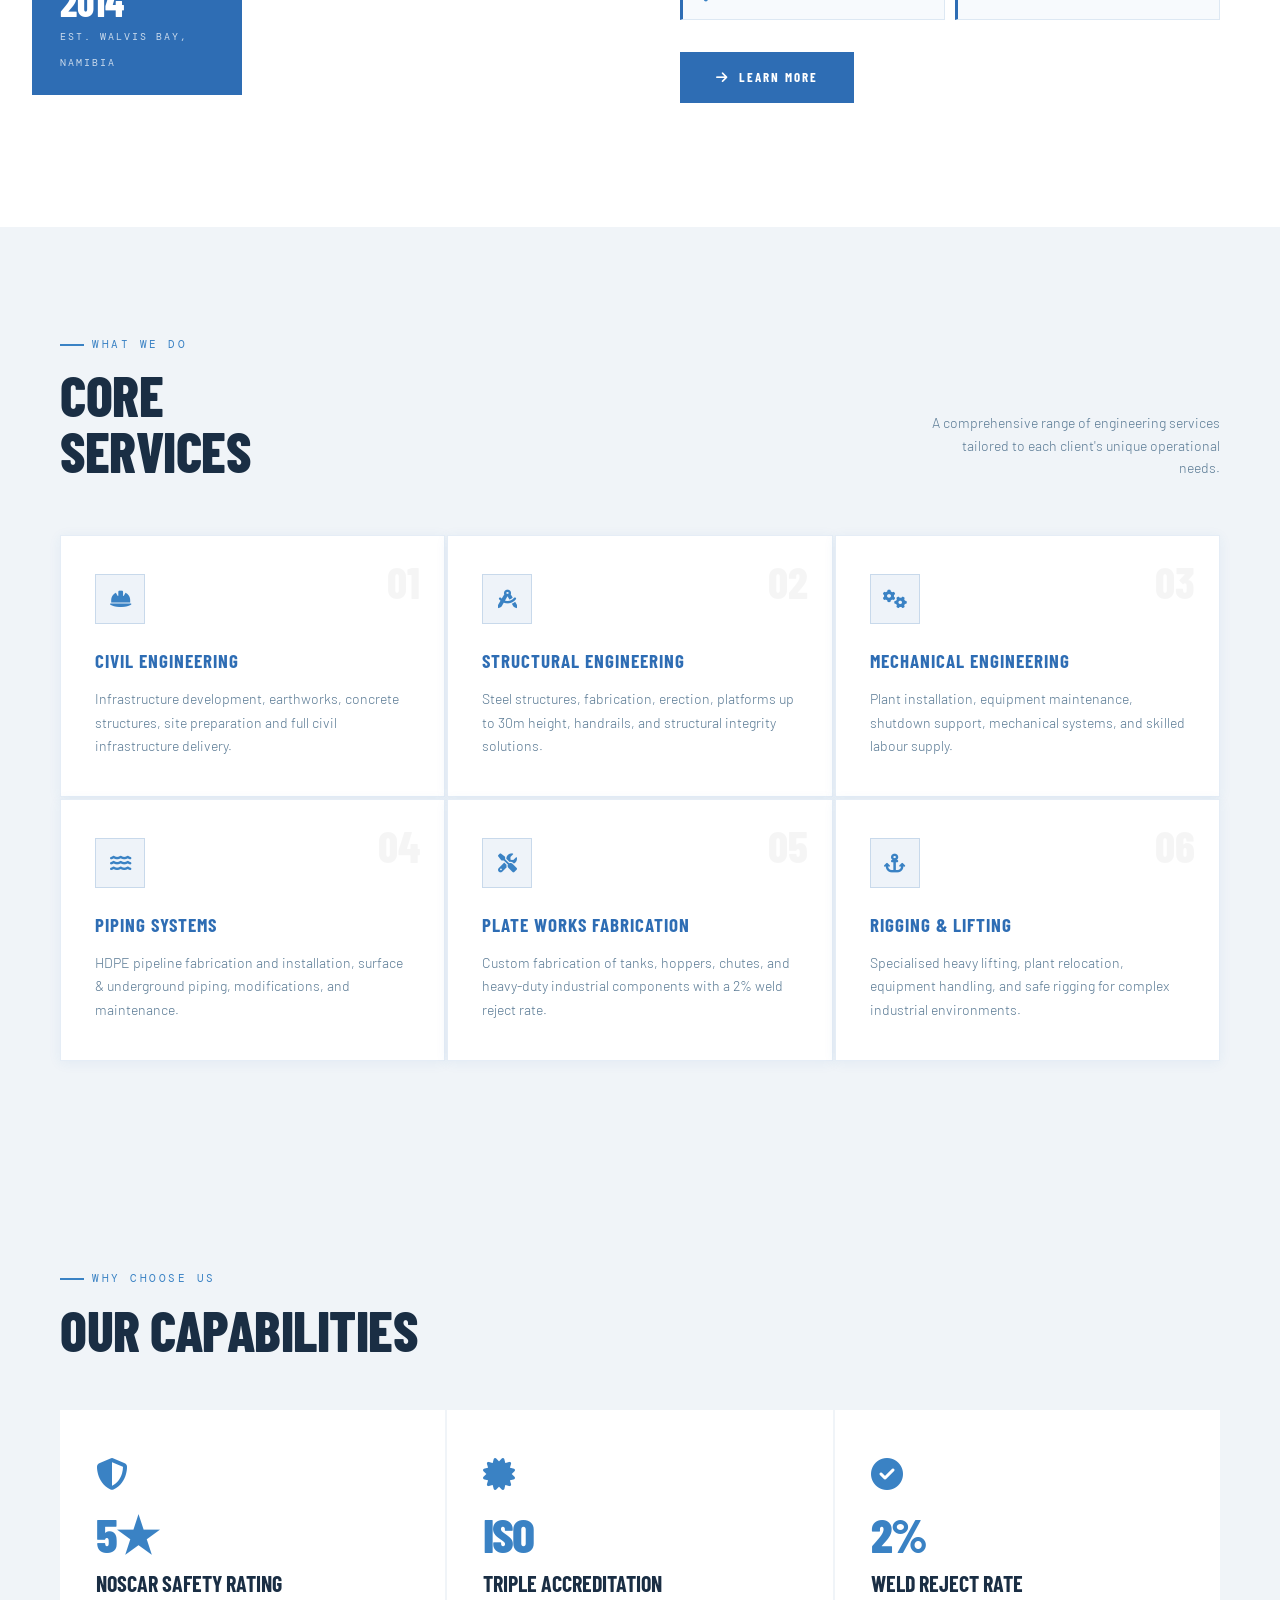
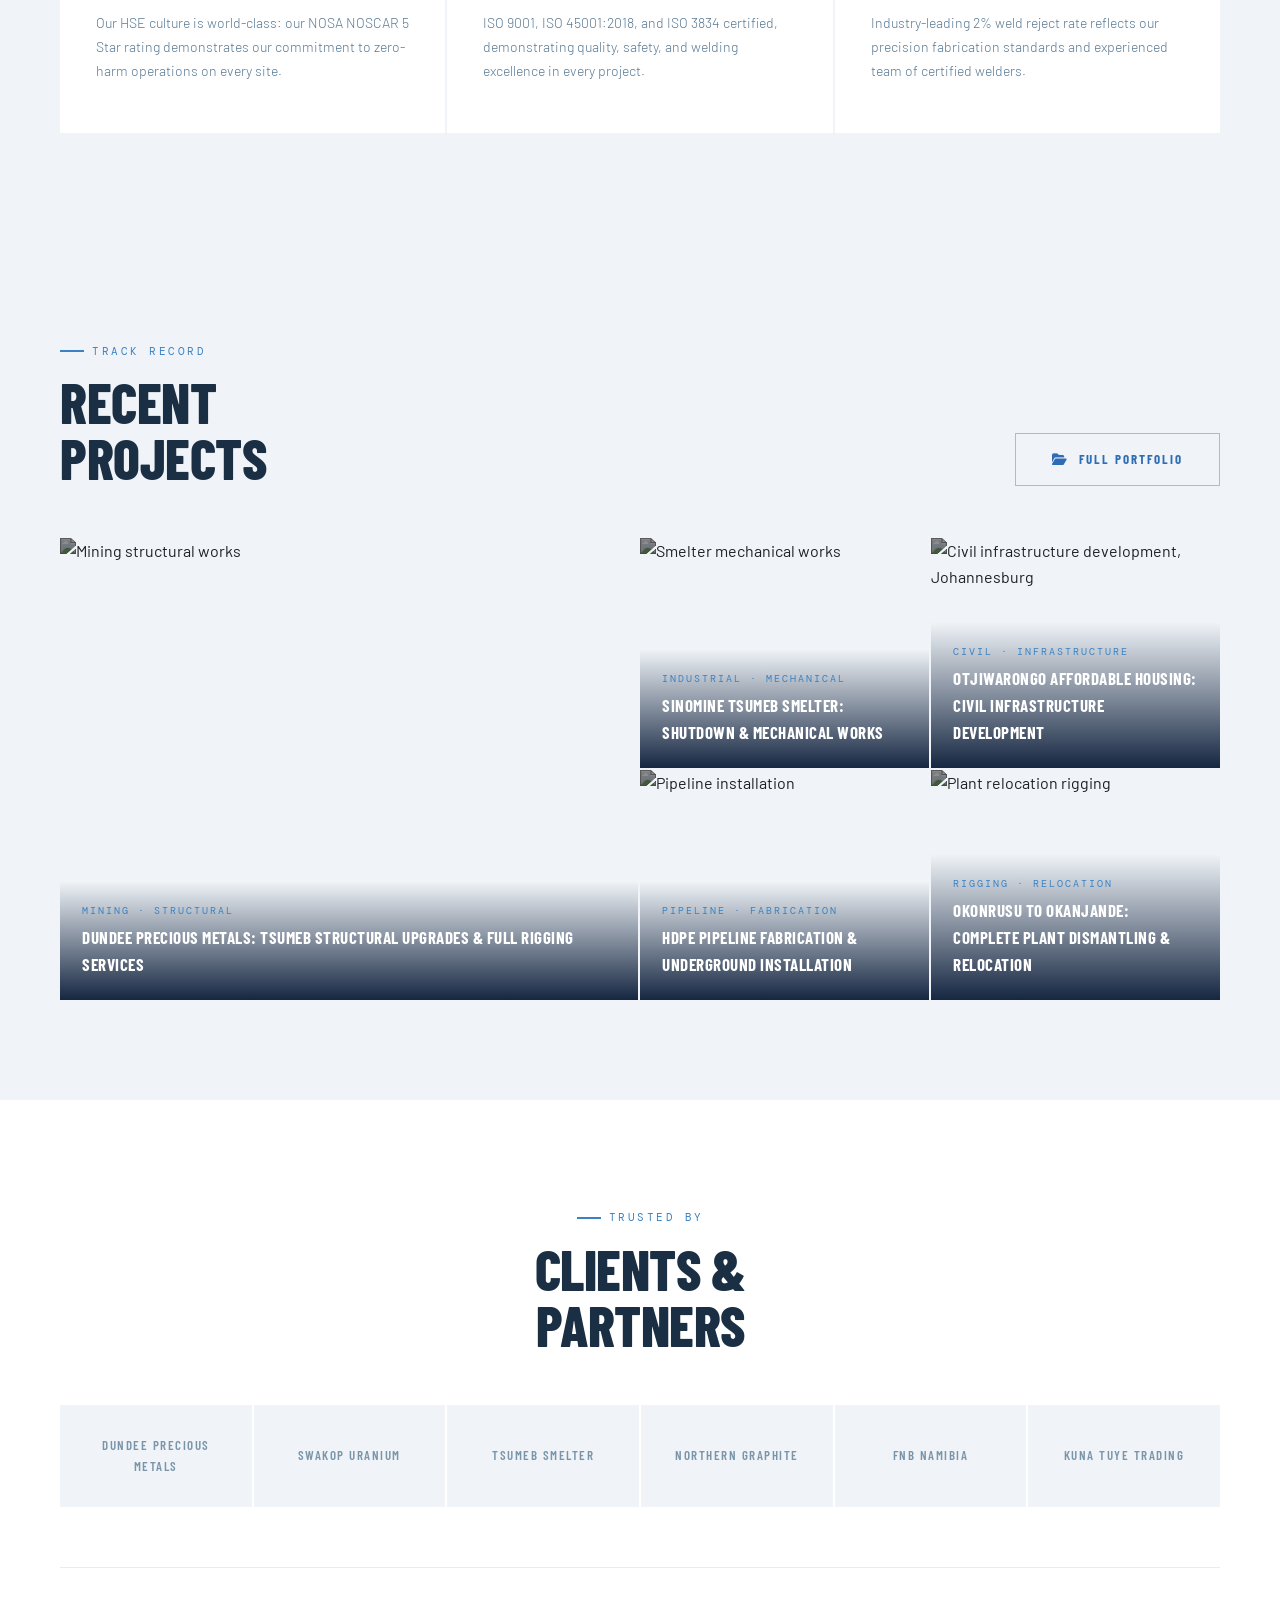
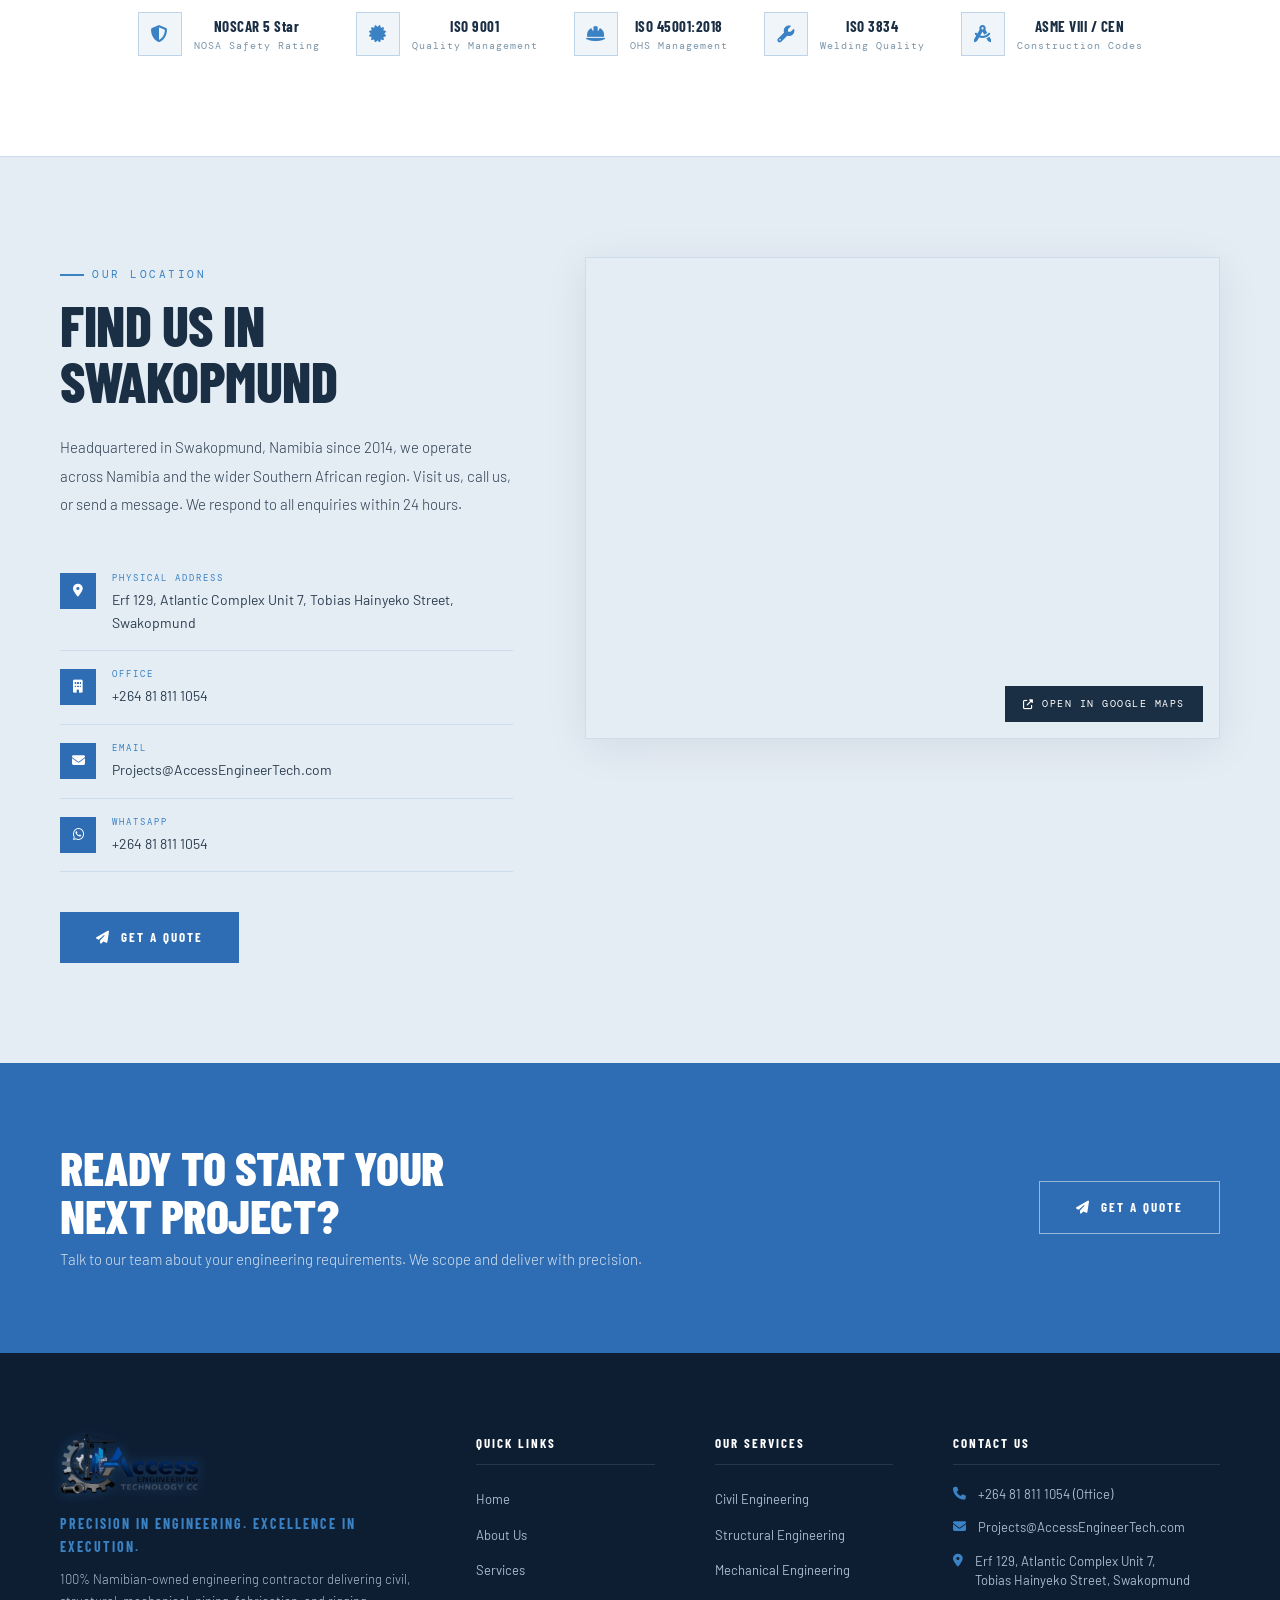
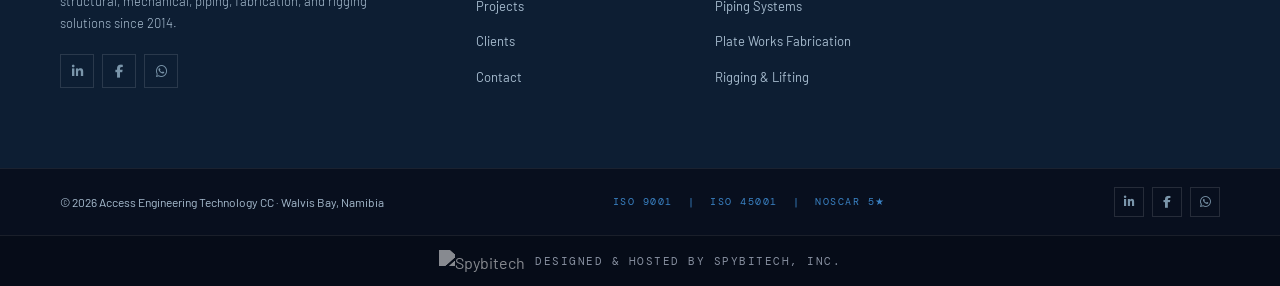
==== commit d31ef12f: "Update location to Swakopmund address" ====
--- a/index.html
+++ b/index.html
@@ -275,14 +275,14 @@
   <div class="find-us-inner">
     <div class="find-us-info fade-in">
       <div class="section-tag">Our Location</div>
-      <h2 class="section-title">Find Us in<br />Walvis Bay</h2>
-      <p class="find-us-desc">Headquartered in Walvis Bay, Namibia since 2014, we operate across Namibia and the wider Southern African region. Visit us, call us, or send a message. We respond to all enquiries within 24 hours.</p>
+      <h2 class="section-title">Find Us in<br />Swakopmund</h2>
+      <p class="find-us-desc">Headquartered in Swakopmund, Namibia since 2014, we operate across Namibia and the wider Southern African region. Visit us, call us, or send a message. We respond to all enquiries within 24 hours.</p>
       <ul class="find-us-details">
         <li>
           <div class="find-us-icon"><i class="fas fa-map-marker-alt"></i></div>
           <div>
             <span class="find-us-label">Physical Address</span>
-            <span class="find-us-value">5th Street Erf 84, Walvis Bay, Namibia</span>
+            <span class="find-us-value">Erf 129, Atlantic Complex Unit 7, Tobias Hainyeko Street, Swakopmund</span>
           </div>
         </li>
         <li>
@@ -375,7 +375,7 @@
         </div>
         <div class="footer-contact-item">
           <i class="fas fa-map-marker-alt"></i>
-          <span>5th Street Erf 84,<br />Walvis Bay, Namibia</span>
+          <span>Erf 129, Atlantic Complex Unit 7,<br />Tobias Hainyeko Street, Swakopmund</span>
         </div>
       </div>
     </div>
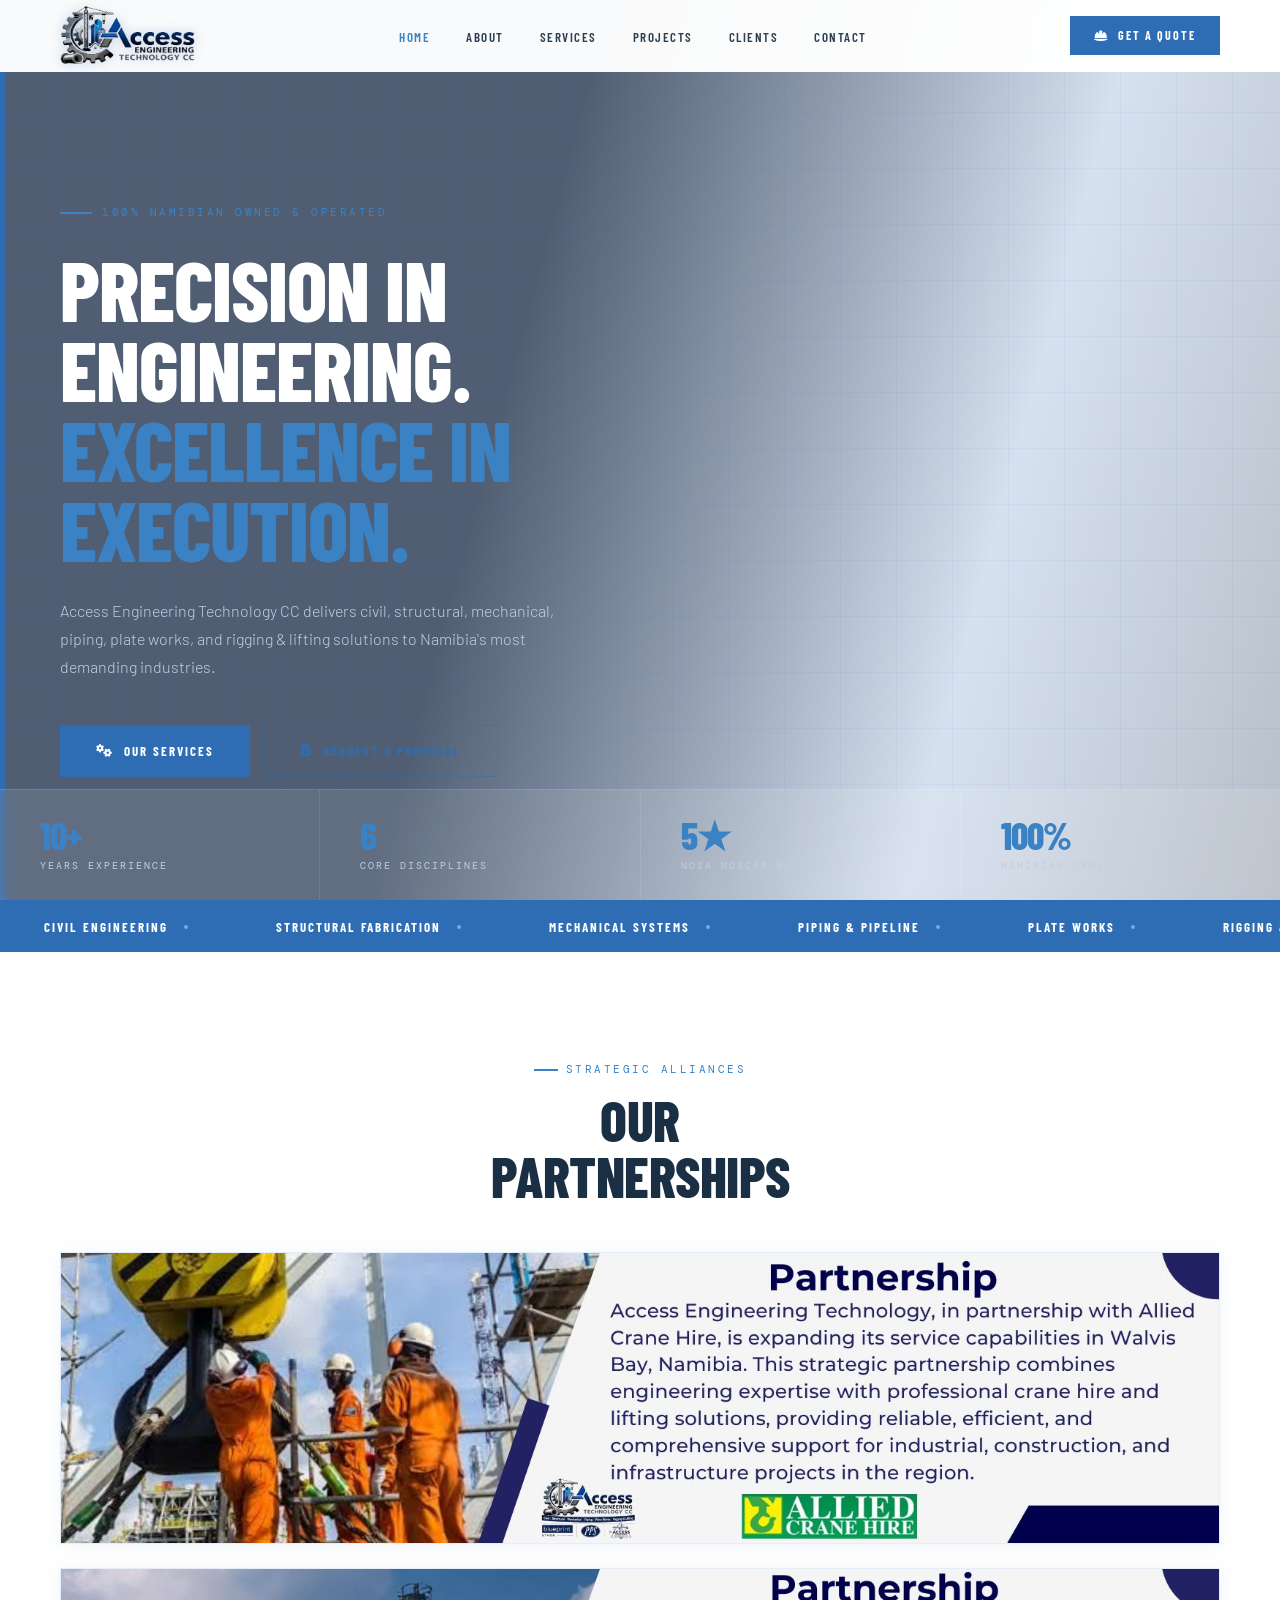
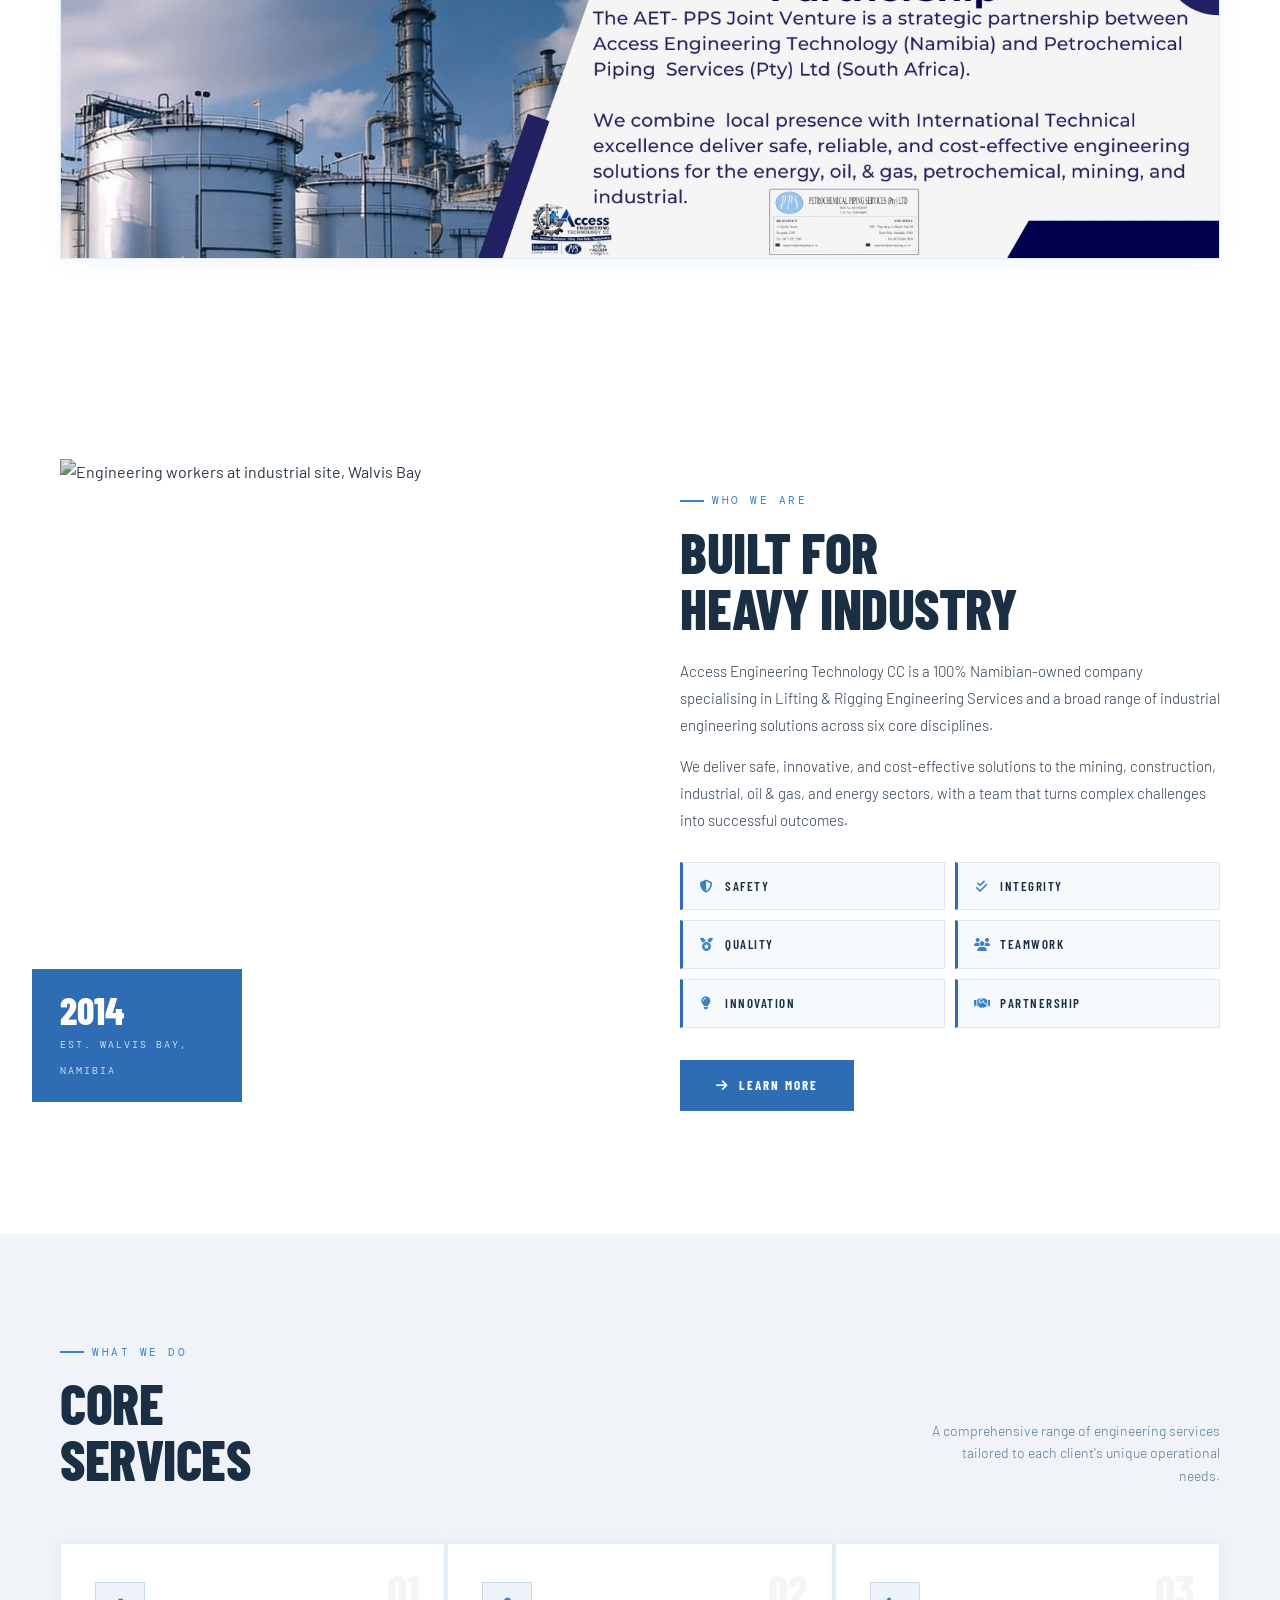
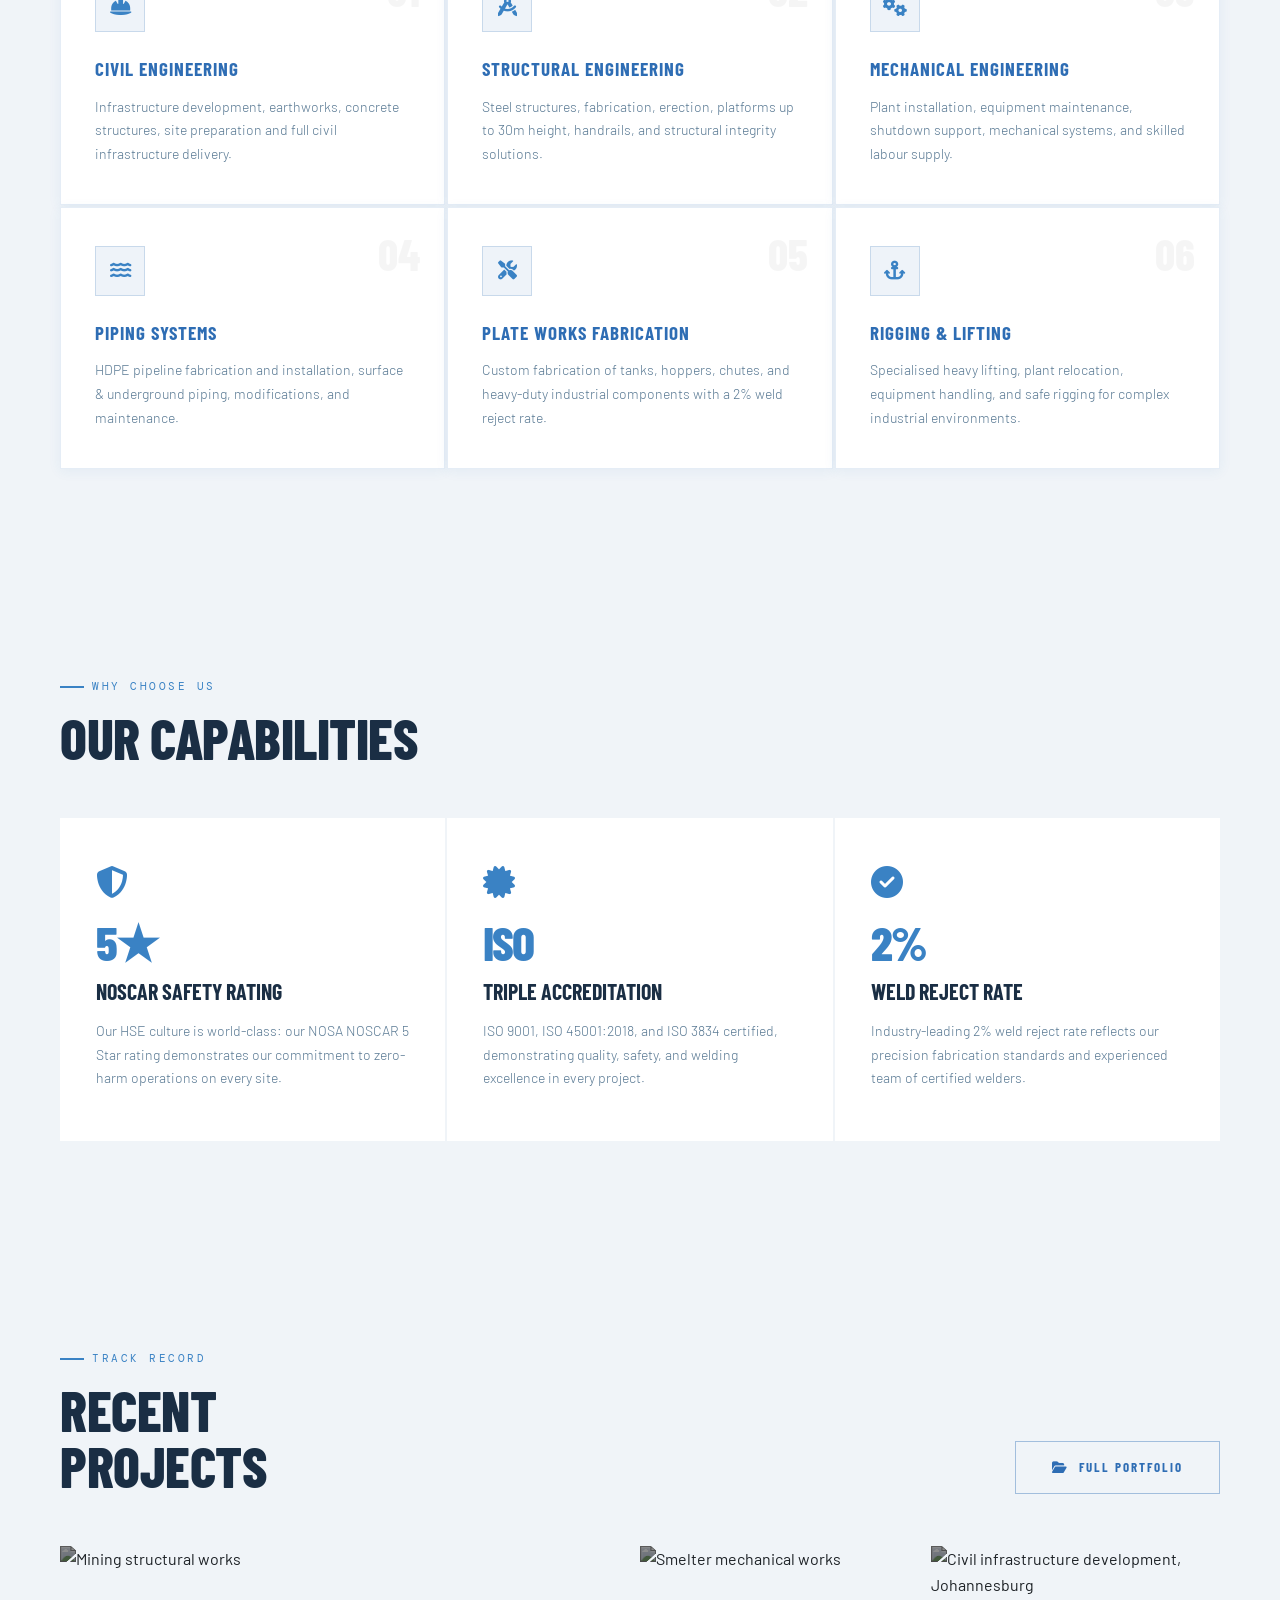
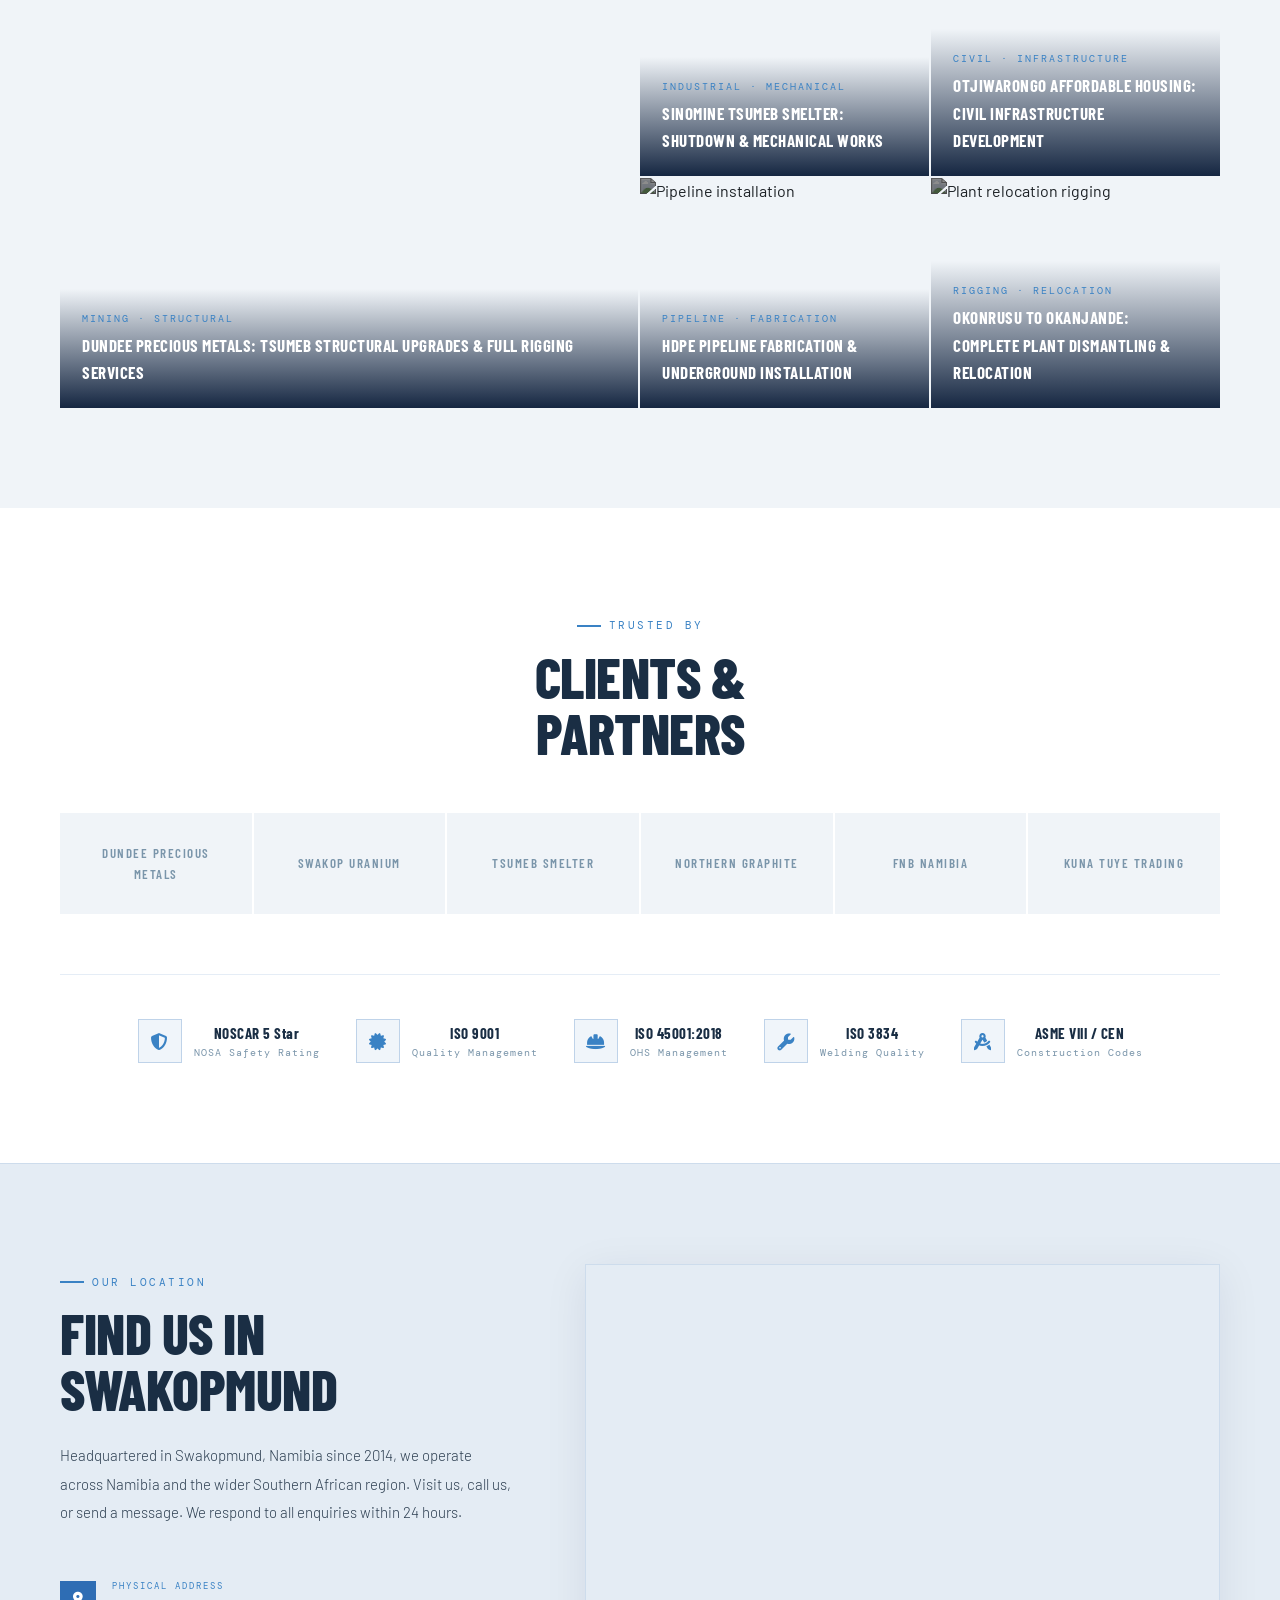
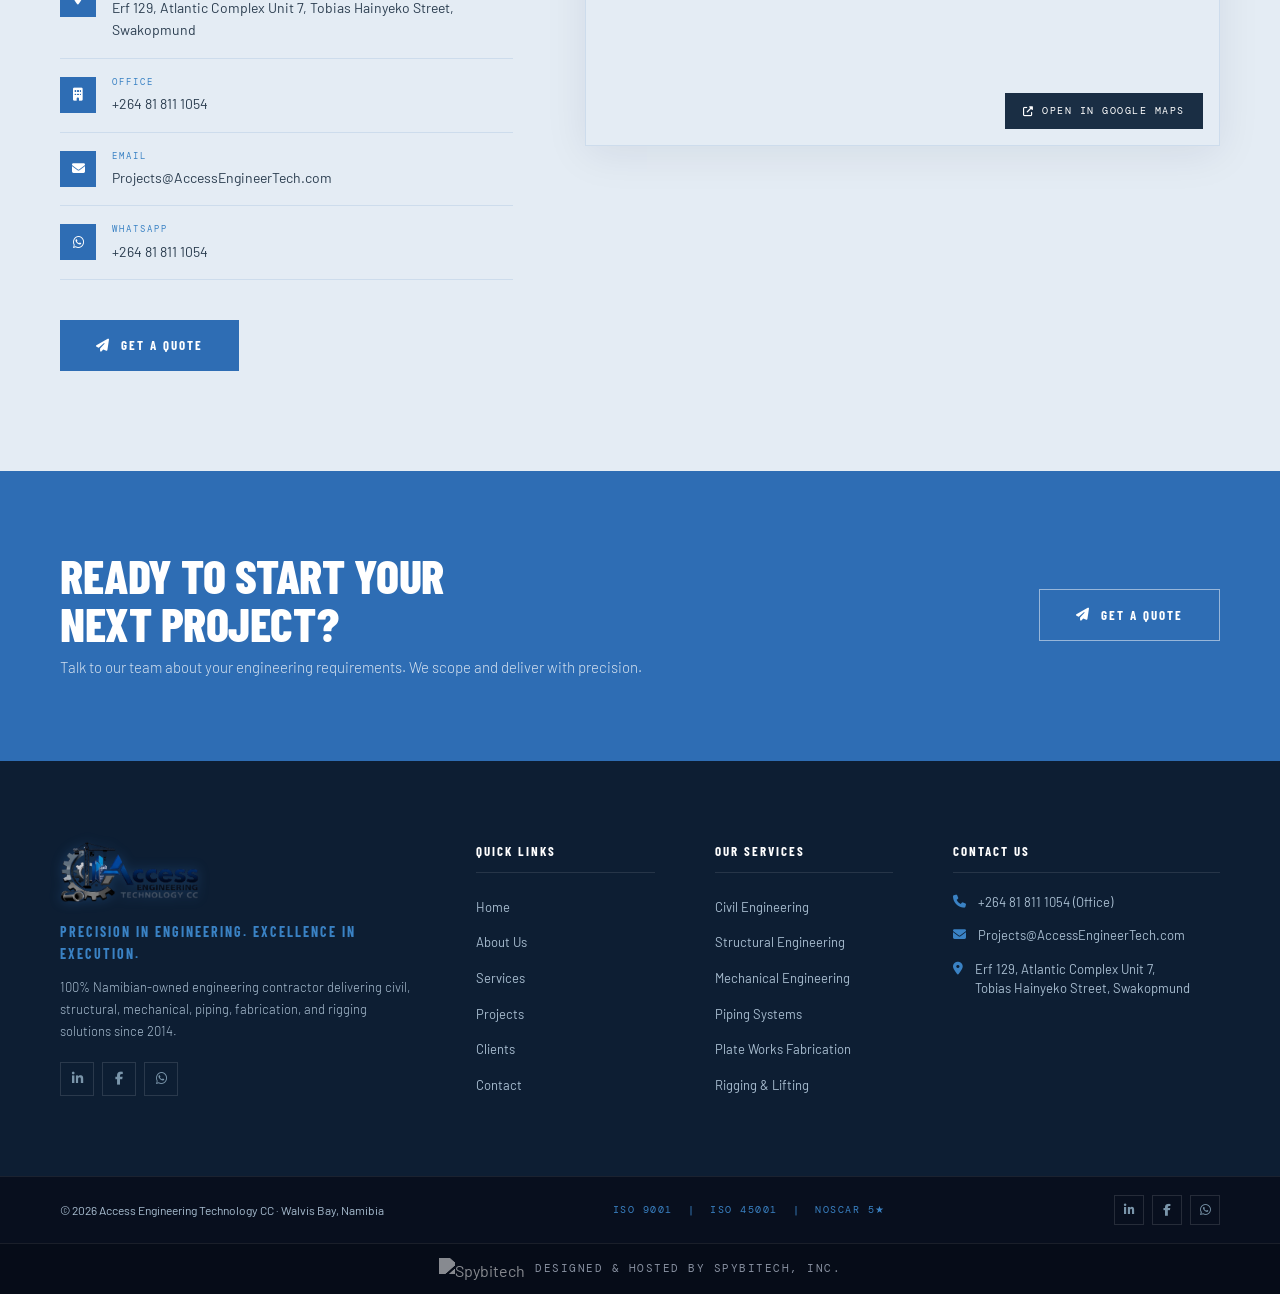
==== commit 9331edbd: "feat(home): add partnerships section with client banners" ====
--- a/index.html
+++ b/index.html
@@ -41,7 +41,8 @@
 <!-- HERO -->
 <div class="hero" id="home">
   <div class="hero-bg">
-    <div class="hero-slide hero-slide-1 active"></div>
+    <div class="hero-slide hero-slide-team active"></div>
+    <div class="hero-slide hero-slide-1"></div>
     <div class="hero-slide hero-slide-2"></div>
     <div class="hero-slide hero-slide-3"></div>
     <div class="hero-slide hero-slide-4"></div>
@@ -85,6 +86,20 @@
     <span class="ticker-item">ISO 9001 &amp; 45001 Accredited<span class="ticker-dot"></span></span>
   </div>
 </div>
+
+<!-- PARTNERSHIPS -->
+<section class="partnerships">
+  <div class="section-tag fade-in section-tag--center">Strategic Alliances</div>
+  <h2 class="section-title fade-in stagger-1">Our<br />Partnerships</h2>
+  <div class="partnership-grid">
+    <div class="partnership-card fade-in stagger-2">
+      <img src="assets/partnership1.jpeg" alt="Access Engineering Technology partnership with Allied Crane Hire, expanding crane hire and lifting services in Walvis Bay" />
+    </div>
+    <div class="partnership-card fade-in stagger-3">
+      <img src="assets/partnership2.jpeg" alt="AET-PPS Joint Venture between Access Engineering Technology and Petrochemical Piping Services for oil, gas, and petrochemical projects" />
+    </div>
+  </div>
+</section>
 
 <!-- ABOUT TEASER -->
 <section class="about">
--- a/css/style.css
+++ b/css/style.css
@@ -209,6 +209,7 @@
   opacity: 0; transition: opacity 1.2s ease;
 }
 .hero-slide.active { opacity: 1; }
+.hero-slide-team { background-image: url("../assets/accessteam.jpeg"); }
 .hero-slide-1 { background-image: url("https://images.unsplash.com/photo-1563118351-2d4040fe5980?w=1800&q=80"); }
 .hero-slide-2 { background-image: url("https://images.unsplash.com/photo-1630254428244-ac29b798067f?w=1800&q=80"); }
 .hero-slide-3 { background-image: url("https://images.unsplash.com/photo-1769752804316-9de081ac6a2a?w=1800&q=80"); }
@@ -277,6 +278,21 @@
 }
 .ticker-dot { width: 4px; height: 4px; background: rgba(255,255,255,0.4); border-radius: 50%; flex-shrink: 0; }
 @keyframes ticker { 0% { transform: translateX(0); } 100% { transform: translateX(-50%); } }
+
+/* ── PARTNERSHIPS ── */
+.partnerships { background: var(--navy-mid); text-align: center; }
+.partnership-grid {
+  display: flex; flex-direction: column; gap: 24px;
+  margin-top: 48px;
+}
+.partnership-card {
+  border: 1px solid var(--border);
+  box-shadow: 0 2px 16px rgba(46,109,180,0.08);
+  overflow: hidden; line-height: 0;
+  transition: box-shadow 0.25s, transform 0.25s;
+}
+.partnership-card:hover { box-shadow: 0 8px 32px rgba(46,109,180,0.16); transform: translateY(-2px); }
+.partnership-card img { width: 100%; height: auto; display: block; }
 
 /* ── ABOUT TEASER / ABOUT PAGE ── */
 .about {
